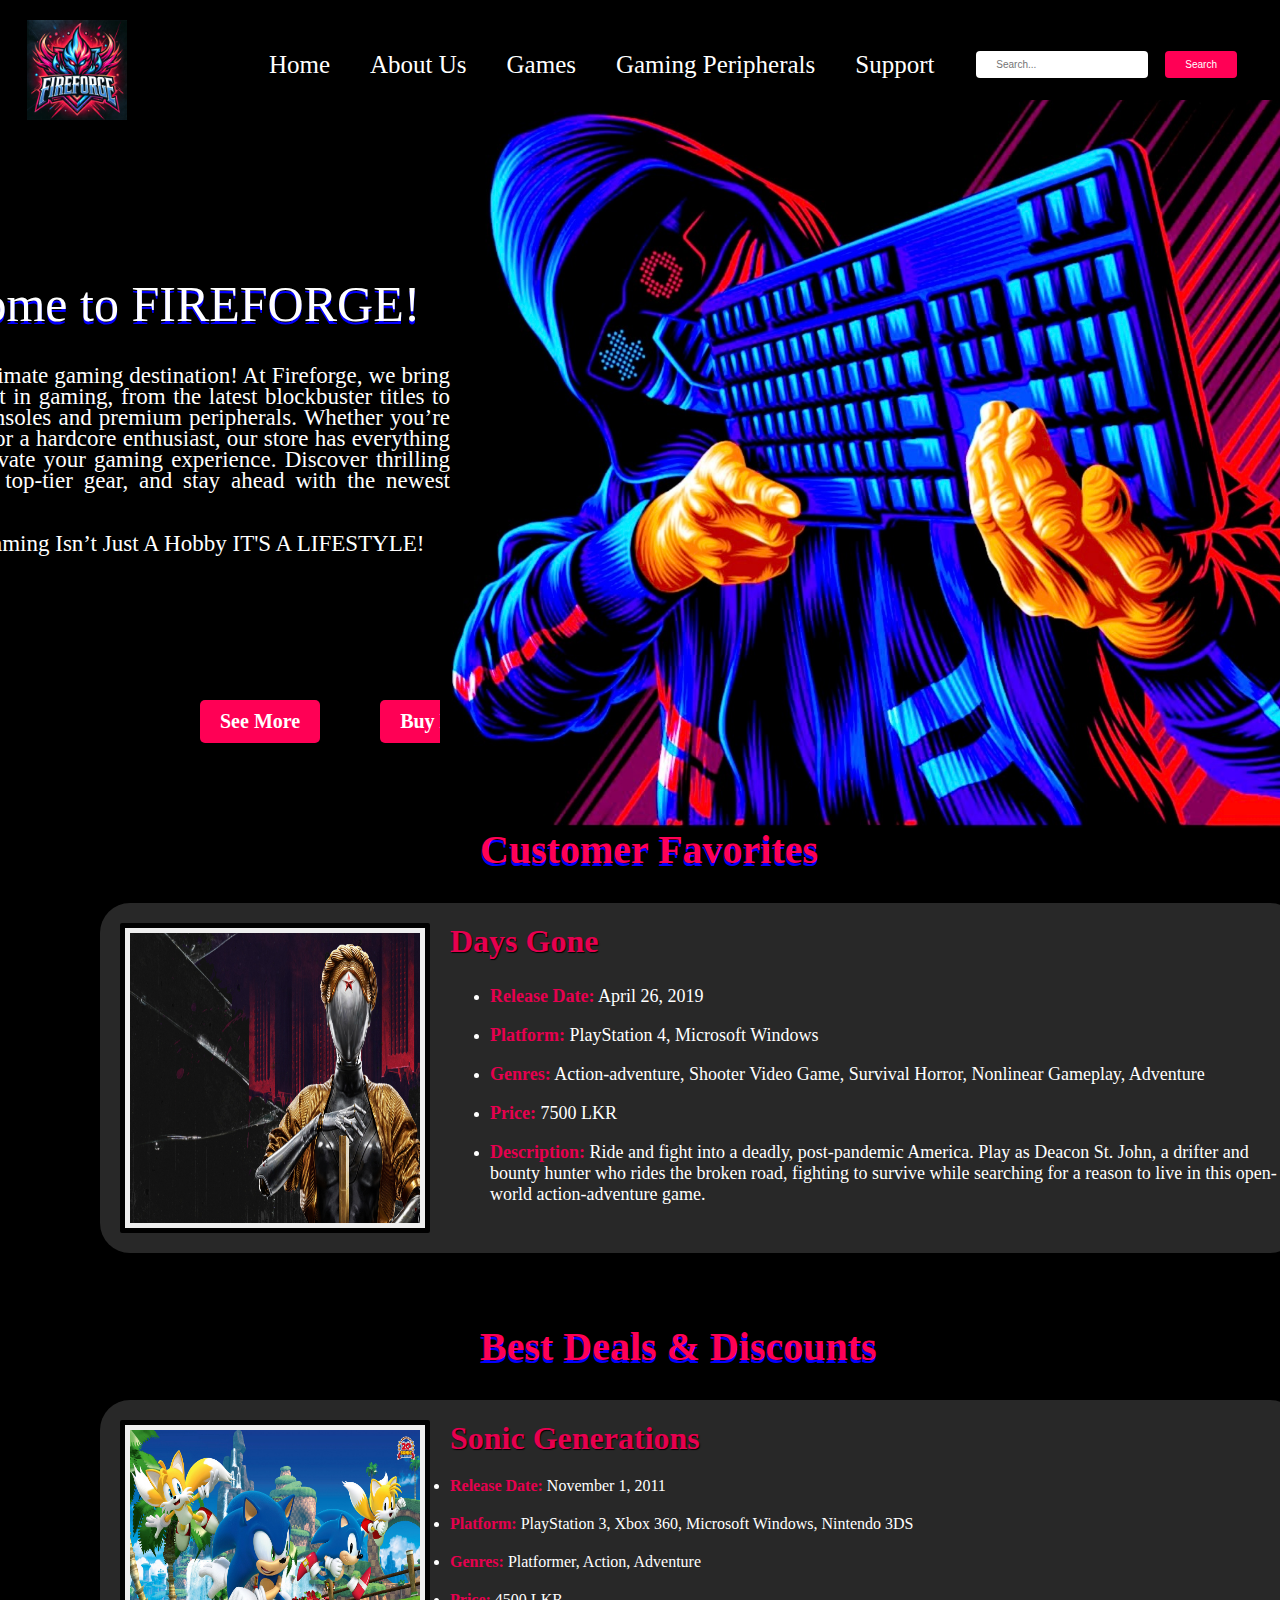
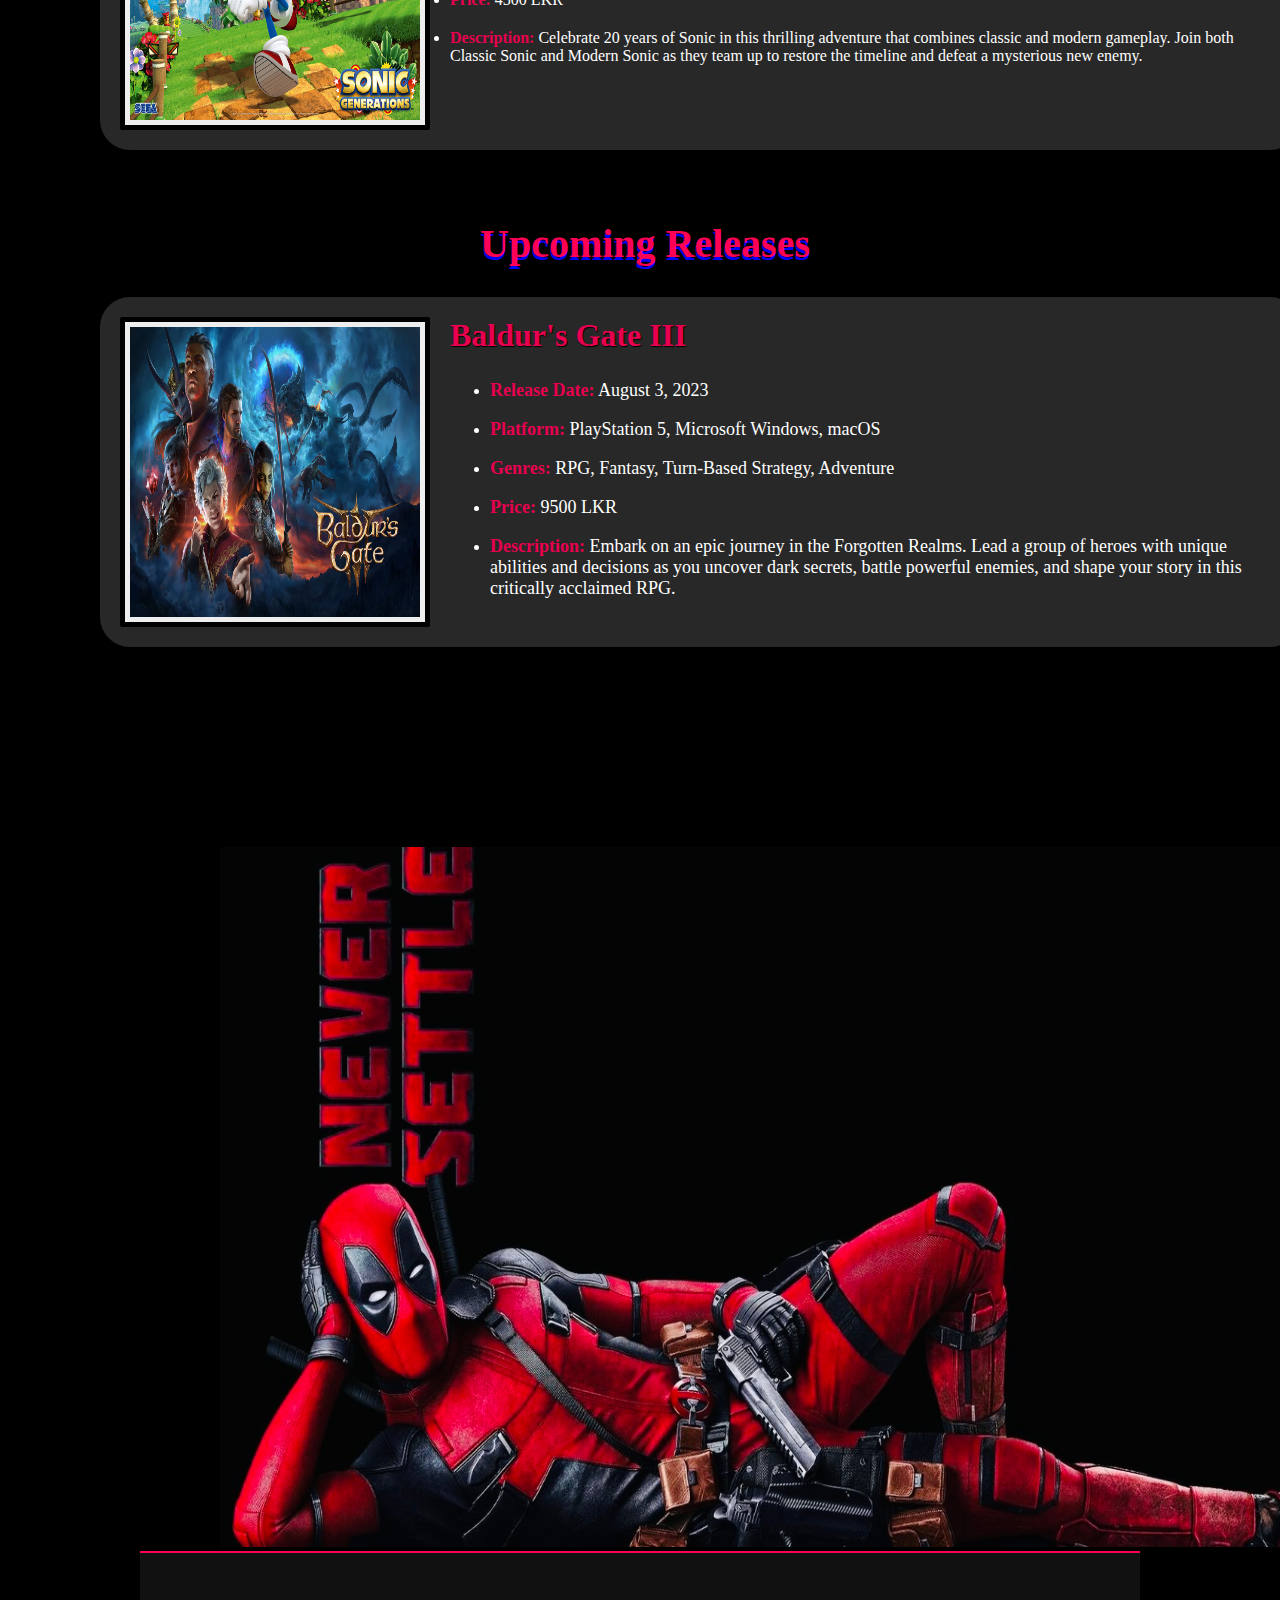
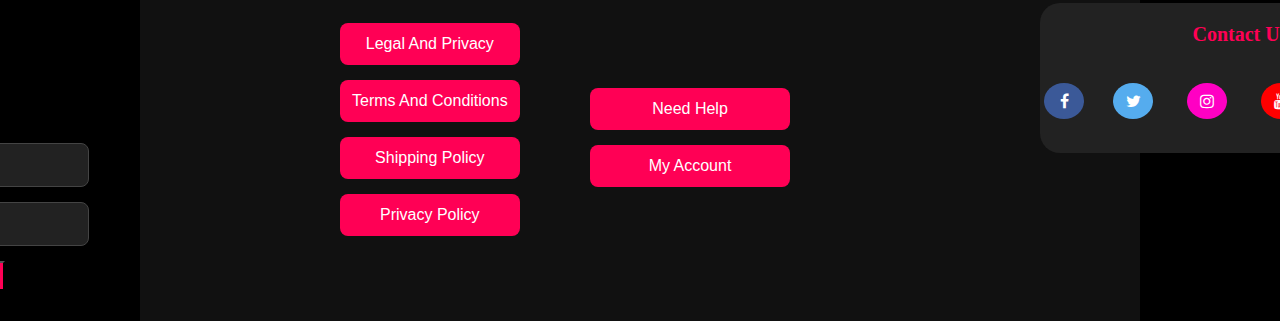
==== index.html @ 4b775001 "pushing initial files" ====
<!DOCTYPE html>
<html lang="en">
<head>
    <meta charset="UTF-8">
    <meta name="viewport" content="width=device-width, initial-scale=1.0">
    <link rel="stylesheet" href="styles.css">
    <link rel="stylesheet" href="styles1.css">
    <link rel="icon" href="log
">
    <link rel="stylesheet" href="https://cdnjs.cloudflare.com/ajax/libs/font-awesome/4.7.0/css/font-awesome.min.css">
    <title>Gaming Page</title>
</head>
<body>
    <nav class="navbar">
        <!-- Hamburger Menu for Mobile -->
        <button class="hamburger" onclick="toggleMenu()" aria-label="Toggle navigation" aria-expanded="false">
            &#9776;
        </button>
    
        <!-- Logo -->
        <div class="mainlogo">
            <img src="logo.png" alt="Your Brand Logo">
        </div>
    
        <!-- Navigation Links -->
        <ul class="nav-links">
            <li><a href="index.html">Home</a></li>
            <li><a href="aboutus.html">About Us</a></li>
            <li>
                <a href="#" aria-haspopup="true" aria-expanded="false">Games</a>
                <ul class="dropdown">
                    <li><a href="trending.html">Trending</a></li>
                    <li><a href="ongoing.html">On Going</a></li>
                    <li><a href="upcoming.html">Upcoming</a></li>
                </ul>
            </li>
            <li><a href="console.html">Gaming Peripherals</a></li>
            <li><a href="support.html">Support</a></li>
        </ul>
    
        <!-- Search Bar -->
        <div class="search-bar">
            <input class="searchtext" placeholder="Search..." aria-label="Search" />
            <button class="searchbutton">Search</button>
        </div>
    </nav>
    
    <!-- Placeholder for styling and JS -->
    <style>
    /* Example for responsive navigation */
    .nav-links, .search-bar {
        display: flex; /* Adjust this as per your layout needs */
    }
    /* Dropdown styling */
    .dropdown {
        display: none;
        position: absolute;
        list-style: none;
    }
    
    .nav-links li:hover .dropdown {
        display: block; /* Shows dropdown on hover */
    }
    </style>
    
    <script>
        // Toggles the navigation menu for mobile
        function toggleMenu() {
            const navLinks = document.querySelector('.nav-links');
            const hamburger = document.querySelector('.hamburger');
            const isExpanded = hamburger.getAttribute('aria-expanded') === 'true';
            
            // Toggle menu visibility
            navLinks.classList.toggle('responsive');
            hamburger.setAttribute('aria-expanded', !isExpanded);
        }
    
        // Perform search functionality (dummy implementation)
        function performSearch() {
            const searchValue = document.querySelector('.search-bar input').value;
            alert(`Searching for: ${searchValue}`);
            // Add logic to handle search
        }
    </script>
    
    

            <div class="button-container">
                <a href="aboutus.html" class="btn-primary">See More</a>
                <a href="trending.html" class="btn-secondary">Buy Now</a>

            </div>
            

    <div class="icons">
        <i class="fa-solid fa-heart"></i>
        <i class="fa-solid fa-cart-shopping"></i>
        <i class="fa-solid fa-user"></i>
    </div>

    <img class="img1" src="try2.jpeg" alt="Gaming image">
    <br>
    <br>

    <div class="main" id="Home">
        <div class="main_content">
            <div class="main_text">
                <p class="web_name">
                    Welcome to FIREFORGE!
                </p>
                <p class="mainphara">
                    Step into the ultimate gaming destination! At Fireforge, we bring together the best in gaming, 
                    from the latest blockbuster titles to cutting-edge consoles and premium peripherals. 
                    Whether you’re a casual player or a hardcore enthusiast, our store has everything you need to elevate your gaming experience.
                    Discover thrilling games, explore top-tier gear, and stay ahead with the newest releases.
                    <BR>
                    </BR> 
                    At Fireforge, Gaming Isn’t Just A Hobby IT'S A LIFESTYLE!
                </p>
            </div>

            <br><br>

            <h2 class="heading3">Customer Favorites</h2>

            <div class="game-container1">
                <div class="game-card1">
                    <div class="image-box">
                        <img src="games 4.jpeg" alt="Days Gone" class="game-image">
                    </div>
                    <div class="details-box">
                        <h2>Days Gone</h2>
                     <ul>
                        <li><p><strong>Release Date:</strong> April 26, 2019</p></li>
                        <br>
                        <li><p><strong>Platform:</strong> PlayStation 4, Microsoft Windows</p></li>
                        <br>
                        <li><p><strong>Genres:</strong> Action-adventure, Shooter Video Game, Survival Horror, Nonlinear Gameplay, Adventure</p></li>
                        <br>
                        <li><p><strong>Price:</strong> 7500 LKR</p></li>
                        <br>
                        <li>
                           <p><strong>Description:</strong> Ride and fight into a deadly, post-pandemic America. Play as Deacon St. John, a drifter and bounty hunter who rides the broken road, fighting to survive while searching for a reason to live in this open-world action-adventure game.</p>
                        </li>
                    </ul>
                    </div>
                </div>
            </div>
            
            
            <h2 class="heading3">Best Deals & Discounts</h2>

            <div class="game-container1">
                <div class="game-card1">
                    <div class="image-box">
                        <img src="games9.jpeg" alt="Days Gone" class="game-image">
                    </div>
                    <div class="details-box">
                        <h2>Sonic Generations</h2>
                        <p><li>
                            <strong>Release Date:</strong> November 1, 2011</p>
                        </li>
                        <p><li>
                            <strong>Platform:</strong> PlayStation 3, Xbox 360, Microsoft Windows, Nintendo 3DS</p>
                        </li>
                        <p>
                            <li>
                                <strong>Genres:</strong> Platformer, Action, Adventure</p>
                            </li>
                        <p><li>
                            <strong>Price:</strong> 4500 LKR</p>
                        </li>
                            <p><li>
                                <strong>Description:</strong> Celebrate 20 years of Sonic in this thrilling adventure that combines classic and modern gameplay. Join both Classic Sonic and Modern Sonic as they team up to restore the timeline and defeat a mysterious new enemy.</p>
                            </li>
                        </div>
                        
                    </ul>
                    </div>
                </div>
            </div>

            <h2 class="heading3">Upcoming Releases</h2>
            
            <div class="game-container1">
                <div class="game-card1">
                    <div class="image-box">
                        <img src="games3.jpeg" alt="Days Gone" class="game-image">
                    </div>
                    <div class="details-box">
                        <h2>Baldur's Gate III</h2>
                            <ul>
                                <li><p><strong>Release Date:</strong> August 3, 2023</p></li>
                                <br>
                                <li><p><strong>Platform:</strong> PlayStation 5, Microsoft Windows, macOS</p></li>
                                <br>
                                <li><p><strong>Genres:</strong> RPG, Fantasy, Turn-Based Strategy, Adventure</p></li>
                                <br>
                                <li><p><strong>Price:</strong> 9500 LKR</p></li>
                                <br>
                                <li><p><strong>Description:</strong> Embark on an epic journey in the Forgotten Realms. Lead a group of heroes with unique abilities and decisions as you uncover dark secrets, battle powerful enemies, and shape your story in this critically acclaimed RPG.</p></li>
                            </ul>
                        </h2>
                
                    </div>
                </div>
            </div>

        </div>   
    </div>
    
    <img class="deadpool" src="Image.jpg" alt="">

    <!--footer--->


    <footer class="footer">
        <div class="footer-section">
            <div class="logo">
                <img src="logo.png" alt="logo">
            </div>
            <div class="details">
                <input type="text" placeholder="Email" aria-label="Enter your phone number">
                <input type="email" placeholder="Password" aria-label="Enter your email address">
                <button class="links3">Login</button>
            </div>
        </div>
        <div class="footer-section">
            <div class="links">
                <button>Legal And Privacy</button>
                <button>Terms And Conditions</button>
                <button>Shipping Policy</button>
                <button>Privacy Policy</button>
            </div>
            <div class="links1">
                <button>Need Help</button>
                <button>My Account</button>
            </div>
        </div>
        <div class="footer-section">
            <div class="contact">Contact Us</div>
            <a href="#" class="fa fa-facebook"></a>
            <a href="#" class="fa fa-twitter"></a>
            <a href="#" class="fa fa-instagram"></a>
            <a href="#" class="fa fa-youtube"></a>
            <a href="#" class="fa fa-snapchat"></a>
        </div>
    </footer>

</body>
---- styles.css ----
body {
    max-width: 1000px;
    margin: 0 auto;
    font-family: 'Times New Roman', Times, serif;
    background-color: #000;
    color: #fff;
}

/* Image Section */
.img1 {
    position: relative;
    left: 300px;
    top: -90px;
    height: 100vh; /* Full viewport height */
    background: url('your-image.jpg') no-repeat center center/cover; /* Ensures the image covers the container */
    display: flex; /* Enables flexbox */
    justify-content: center; /* Centers content horizontally */
    align-items: center; /* Centers content vertically */
    color: white; /* Text color */
    text-align: center; /* Centers text inside the container */
}

/* Media Query for screens smaller than 768px (e.g., tablets) */
@media (max-width: 768px) {
    .img1 {
        left: 0; /* Reset left offset */
        top: 0; /* Reset top offset */
        height: auto; /* Allow height to adjust automatically */
        background-size: contain; /* Adjust background image size for smaller screens */
        background-repeat: no-repeat;
    }
}


/* Main Content Section */
.main .main_content .main_text {
    width: 600px;
    text-align: justify;
    line-height: 21px;
    position: relative;
    top: 200px;
    left: 5%;
}

.main .main_content .main_text .web_name {
    position: relative;
    top: -1000px;
    right: 270px;
    color: #ffffff;
    font-size: 50px;
    font-family: 'Times New Roman', Times, serif;
    text-shadow: 0 3px #0400ff;
}

.main .main_content .main_text .mainphara {
    position: relative;
    top: -1000px;
    right: 300px;
    font-size: 23px;
    font-family: 'Times New Roman', Times, serif;
}



/* Heading Styles */
.heading1,
.heading2,
.heading3 {
    color: #ff0055;
    font-family: 'Times New Roman', Times, serif;
    font-size: 40px;
    text-shadow: 0 3px #0400ff;
}

.heading3 {
    position: relative;
    top: -530px;
    left: 340px;
}












.footer {
    position: relative;
    display: flex;
    justify-content: space-between;
    background-color: #111;
    border-top: 2px solid #ff0055;
    color: #fff;
    width: auto;
    height: auto;
    padding: 0;
}

/* Logo and Details Section */
.footer-section .logo img {
    position: relative;
    left: -350px;
    width: 120px;
    height: 120px;
    background-color: #333;
    display: flex;
}

.footer-section .details {
    position: relative;
    left: -350px;
    top: 30px;
    display: flex;
    flex-direction: column;
    gap: 15px;
}


.footer-section .details input::placeholder {
    color: #fff8f8;
}

/* Links Section */
.footer-section .links {
    position: absolute;
    top: 50px;
    left: 450px;
    display: flex;
    flex-direction: column;
    gap: 20px;
}

.footer-section .links button {
    width: auto;
    padding: 12px;
    position: relative;
    left: -250px;
    top: 20px;
    background-color: #ff0055;
    color: #ffffff;
    font-size: 18px;
    border-radius: 8px;
    text-align: center;
    transition: background-color 0.3s ease;
}

.footer-section .links button:hover {
    background-color: #2e00e6;
}

.footer-section .links1 {
    position: absolute;
    top: 135px;
    left: 450px;
    display: flex;
    flex-direction: column;
    gap: 20px;
    width: 200px;
}



.footer-section .links1 button:hover {
    background-color: #2e00e6;
}

/* Contact Section */
.footer-section .contact {
    position: absolute;
    top: 50px;
    right: -300px;
    background-color: #222;
    padding: 50px;
    border-radius: 20px;
    width: 300px;
    height: 150px;
    color: #ff0055;
    font-weight: bold;
    font-size: 25px;
}
/* Style all font awesome icons */
/* Style all font awesome icons */
.fa {
    padding: 20px;
    font-size: 50px;
    width: 50px;
    text-align: center;
    text-decoration: none;
}
  
/* Add a hover effect if you want */
.fa:hover {
    opacity: 0.7;
}
  
/* Set a specific color for each brand */
  
  /* Facebook */
.fa-facebook {
    position: relative;
    top: 80px;
    left: 250px;
    padding: 20px;
    font-size: 30px;
    width: 20px;
    text-align: center;
    text-decoration: none;
    border-radius: 80%;
    background: #3B5998;
    color: white;  
}
  
/* Twitter */
.fa-twitter {
    position: relative;
    top: 80px;
    left: 255px;
    padding: 20px;
    font-size: 30px;
    width: 20px;
    text-align: center;
    text-decoration: none;
    border-radius: 80%;
    background: #55ACEE;
    color: white;
}
  
.fa-instagram {
    position: relative;
    top: 80px;
    left: 265px;
    padding: 20px;
    font-size: 30px;
    width: 20px;
    text-align: center;
    text-decoration: none;
    border-radius: 80%;
    background: #ff00c3;
    color: white;
}
  
.fa-youtube {
    position: relative;
    top: 80px;
    left: 275px;
    padding: 20px;
    font-size: 30px;
    width: 20px;
    text-align: center;
    text-decoration: none;
    border-radius: 80%;
    background: #ff0000;
    color: white;
}
  
.fa-snapchat {
    position: relative;
    top: 80px;
    left: 285px;
    padding: 20px;
    font-size: 30px;
    width: 20px;
    text-align: center;
    text-decoration: none;
    border-radius: 80%;
    background: #eaff00;
    color: white;
}


/* General Footer Styles */
.footer {
    position: relative;
    display: flex;
    flex-wrap: wrap; /* Ensures elements wrap on smaller screens */
    justify-content: space-between;
    align-items: flex-start;
    background-color: #111;
    border-top: 2px solid #ff0055;
    color: #fff;
    width: 100%;
    padding: 20px;
    box-sizing: border-box;
}

/* Logo and Details Section */
.footer-section .logo img {
    width: 100px;
    height: auto;
    background-color: #333;
    margin-bottom: 20px;
}

.footer-section .details {
    display: flex;
    flex-direction: column;
    gap: 15px;
    text-align: center;
    margin-bottom: 20px;
}

.footer-section .details input {
    width: 100%;
    max-width: 400px;
    padding: 12px;
    border: 1px solid #444;
    background-color: #222;
    color: white;
    border-radius: 8px;
    text-align: center;
    font-size: 16px;
    margin: 0 auto;
}

.footer-section .details input::placeholder {
    color: #fff8f8;
}

/* Links Section */
.footer-section .links,
.footer-section .links1 {
    display: flex;
    flex-direction: column;
    gap: 15px;
    align-items: center;
    margin-bottom: 20px;
}

.footer-section .links button,
.footer-section .links1 button {
    width: 100%;
    max-width: 300px;
    padding: 12px;
    background-color: #ff0055;
    color: #ffffff;
    font-size: 16px;
    border-radius: 8px;
    text-align: center;
    transition: background-color 0.3s ease;
    border: none;
}

.footer-section .links button:hover,
.footer-section .links1 button:hover {
    background-color: #2e00e6;
}

/* Contact Section */
.footer-section .contact {
    background-color: #222;
    padding: 20px;
    border-radius: 20px;
    width: 100%;
    max-width: 400px;
    color: #ff0055;
    font-weight: bold;
    font-size: 18px;
    text-align: center;
    margin: 0 auto 20px;
    box-sizing: border-box;
}

/* Font Awesome Icons */
.fa {
    margin: 10px;
    font-size: 24px;
    text-align: center;
    text-decoration: none;
    border-radius: 50%;
    padding: 10px;
    color: white;
}

.fa:hover {
    opacity: 0.8;
}

.fa-facebook { background: #3B5998; }
.fa-twitter { background: #55ACEE; }
.fa-instagram { background: #ff00c3; }
.fa-youtube { background: #ff0000; }
.fa-snapchat { background: #eaff00; }


/* Small screens (max-width: 768px) */
@media (max-width: 768px) {
    .footer {
        flex-direction: column;
        align-items: center;
        padding: 30px 15px;
        text-align: center;
    }

    /* Logo Styling */
    .footer-section .logo img {
        width: 100px;
        height: auto;
        margin-bottom: 20px;
    }

    /* Details Section */
    .footer-section .details {
        width: 100%;
        display: flex;
        flex-direction: column;
        align-items: center;
        gap: 10px;
        margin-bottom: 20px;
    }

    .footer-section .details input {
        width: 90%;
        max-width: 320px;
        padding: 12px;
        font-size: 16px;
        border: 1px solid #444;
        background-color: #222;
        color: white;
        border-radius: 8px;
        text-align: center;
    }

    /* Links Section */
    .footer-section .links,
    .footer-section .links1 {
        display: flex;
        flex-direction: column;
        width: 100%;
        gap: 15px;
        align-items: center;
        margin-bottom: 20px;
    }

    .footer-section .links button,
    .footer-section .links1 button {
        width: 90%;
        max-width: 300px;
        padding: 12px 20px;
        background-color: #ff0055;
        color: #ffffff;
        font-size: 16px;
        border-radius: 10px;
        text-align: center;
        transition: transform 0.3s ease, background-color 0.3s ease;
        border: none;
        box-shadow: 0 4px 6px rgba(0, 0, 0, 0.2);
    }

    .footer-section .links button:hover,
    .footer-section .links1 button:hover {
        background-color: #2e00e6;
        transform: scale(1.05);
    }

    /* Contact Section */
    .footer-section .contact {
        width: 90%;
        max-width: 350px;
        padding: 20px;
        background-color: #222;
        border-radius: 15px;
        color: #ff0055;
        font-weight: bold;
        font-size: 18px;
        text-align: center;
        margin-bottom: 20px;
    }

    /* Social Media Icons */
    .fa {
        margin: 8px;
        font-size: 22px;
        width: 40px;
        height: 40px;
        line-height: 40px;
        display: inline-block;
        text-align: center;
        text-decoration: none;
        border-radius: 50%;
        transition: transform 0.3s ease, opacity 0.3s ease;
    }

    .fa:hover {
        transform: scale(1.1);
        opacity: 0.8;
    }
}

/* Extra small screens (max-width: 480px) */
@media (max-width: 480px) {
    .footer-section .details input {
        font-size: 14px;
        padding: 10px;
    }

    .footer-section .links button,
    .footer-section .links1 button {
        font-size: 14px;
        padding: 10px 15px;
    }

    .fa {
        font-size: 20px;
        width: 35px;
        height: 35px;
        line-height: 35px;
    }
}

/* Game Container */
/* Removed duplicate .game-container styles */











.game-container {
    position: relative;
    top: -200px;
    width: 200%;
    max-width: 1000px;
    display: flex;
    flex-direction: column;
    gap: 20px;
    border: #e6004f;
    margin: 30px;
    right: 40px;
    margin-bottom: 100px;

}

.game-card {
    display: flex;
    align-items: flex-start;
    background: #282828;
    border-radius: 30px;
    overflow: hidden;
    box-shadow: 0 6px 15px #000000;
    padding: 15px;
    gap: 20px;
    transition: transform 0.3s ease, background-color 0.3s ease;
}

.game-card:hover {
    transform: translateY(-5px);
    background-color: #000000;
    box-shadow: 0 8px 20px #00000099;
}

.image-box {
    flex-shrink: 0;
    overflow: hidden;
    position: relative;
}

.game-image {
    width: 380px;
    height: 408px;
    border-radius: 0px;
    display: block;
    transition: transform 0.3s ease, filter 0.3s ease;
}

.image-box:hover .game-image {
    transform: scale(1.1);
    filter: brightness(1.1);
}

.details-box {
    flex-grow: 1;
    display: flex;
    flex-direction: column;
    gap: 10px;
    transition: opacity 0.3s ease;

}

.details-box h2 {
    margin: 0;
    font-size: 28px;
    color: #e6004f;
    text-shadow: 1px 1px 1px #000000;
}

.details-box p {
    margin: 0;
    font-size: 15px;
    color: #ffffff;
}

.details-box strong {
    color: #e6004f;

}

.description {
    display: none;
    margin-top: 10px;
    font-size: 0.9rem;
    color: #aaaaaa;
    line-height: 1.5;
    animation: fadeIn 0.4s ease-in-out;
    border: #ff0055;
    border-radius: 20px;
}

.game-card:hover .description {
    display: block;
}

@keyframes fadeIn {
    from {
        opacity: 0;
        transform: translateY(10px);
    }
    to {
        opacity: 1;
        transform: translateY(0);
    }
}














.game-container1 {
    position: relative;
    top: -550px;
    width: 200%;
    max-width: 1000px;
    display: flex;
    flex-direction: column;
    gap: 20px;
    border: #e6004f;
    margin: 30px;
    right: 40px;

}

.game-card1 {
    display: flex;
    align-items: flex-start;
    background: #282828;
    border-radius: 30px;
    border: #e6004f;
    overflow: hidden;
    box-shadow: 0 6px 15px #00000080;
    padding: 15px;
    gap: 20px;
    transition: transform 0.3s ease, background-color 0.3s ease;
}

.game-card1:hover {
    transform: translateY(-5px);
    background-color: #000000;
    box-shadow: 0 8px 20px #00000099;
}

.card:hover {
    transform: translateY(-5px);
    background-color: #000000;
    
}

/* For mobile screens (max-width: 480px) */
@media (max-width: 480px) {
    .main .main_content .main_text {
        width: 100%; /* Full width for mobile */
        top: 20px; /* Adjust positioning */
        left: 0;
    }

    .main .main_content .main_text .web_name {
        font-size: 20px; /* Further reduce font size */
        top: -200px;
    }

    .main .main_content .main_text .mainphara {
        font-size: 14px; /* Further reduce paragraph size */
        top: -200px;
        
    }

    .footer {
        padding: 10px;
        flex-direction: column; /* Stack footer sections vertically */
    }

    .footer-section .details input {
        width: 100%; /* Full width */
        margin: 0 auto;
    }

    .footer-section .contact {
        font-size: 14px; /* Reduce font size */
        padding: 10px;
        width: 100%; /* Full width */
        text-align: center;
    }

    .game-container,
    .game-container1 {
        width: 100%; /* Ensure container fits screen */
        margin: 10px 0;
    }

    .game-card,
    .game-card1 {
        padding: 8px;
        gap: 10px; /* Reduce gaps */
    }

    .details-box h2 {
        font-size: 16px; /* Smaller font size for titles */
    }

    .details-box p {
        font-size: 12px; /* Adjust paragraph text size */
    }
}

/* For large screens (min-width: 1200px) */
@media (min-width: 1200px) {
    .footer {
        padding: 40px;
    }

    .footer-section .contact {
        width: 400px;
        font-size: 20px;
    }

    .game-container,
    .game-container1 {
        max-width: 1200px;
        margin: 50px auto;
    }

    .game-card,
    .game-card1 {
        flex-direction: row; /* Ensure horizontal layout for large screens */
        padding: 20px;
    }

    .details-box h2 {
        font-size: 32px; /* Larger titles */
    }

    .details-box p {
        font-size: 18px; /* Larger text */
    }

    .description {
        font-size: 16px; /* Larger descriptions */
    }
}
---- styles1.css ----
body {
    max-width: 1000px;
    margin: 0 auto;
    font-family: 'Times New Roman', Times, serif;
    background-color: #000;
    color: #fff;
}

/* Base Navbar Styles */
.navbar {
  display: flex;
  justify-content: space-between;
  align-items: center;
  background-color: #000000;
  color: white;
  position: fixed;
  top: 0;
  height: 60px;
  left: 0;
  width: 100%;
  z-index: 1000;
  flex-wrap: wrap; /* Allow wrapping for small screens */
}

/* Logo */
.mainlogo {
  display: flex;
  align-items: center;
  margin-left: -13px;
  margin-bottom: -11px;
}

.mainlogo img {
  height: 90px;
}

/* Navigation Links */
.nav-links {
  display: flex;
  list-style: none;
  gap: 20px;
  padding: 0;
  margin: 0;
}

.nav-links li {
  position: relative;
}

.nav-links a,
.nav-links label {
  text-decoration: none;
  color: white;
  padding: 10px;
  font-size: 25px;
  border-radius: 4px;
  transition: background-color 0.3s ease;
}

.nav-links a:hover,
.nav-links label:hover {
  color: #ff0055;
}

/* Dropdown Menu */
.dropdown {
  display: none;
  position: absolute;
  top: 100%;
  left: 0;
  background-color: #1a1a1a;
  padding: 10px 0;
  list-style: none;
  width: 200px;
  box-shadow: 0 4px 6px rgba(0, 0, 0, 0.2);
  z-index: 999;
}

.dropdown li {
  padding: 5px 15px;
}

.dropdown a {
  text-decoration: none;
  color: white;
  font-size: 14px;
}

.dropdown a:hover {
  color: #ff0055;
}

.nav-links li:hover > .dropdown {
  display: block;
}

/* Search Bar */
.search-container {
  position: absolute;
  top: 25px;
  left: 400px;
  display: flex;
  align-items: center;
  gap: 10px;
}
/* Hamburger Menu */
.menu-toggle {
  display: none;
}
.searchtext{
  position: relative;
  left: -100px;
  padding: 8px 20px;
  color: white;
  border: none;
  border-radius: 4px;
  font-size: 10px;
  cursor: pointer;
}
.searchbutton{
  position: relative;
  left: -83px;
  padding: 8px 20px;
  background-color: #ff0055;
  color: white;
  border: none;
  border-radius: 4px;
  font-size: 10px;
  cursor: pointer;
}

.hamburger {
  display: none;
  flex-direction: column;
  justify-content: space-between;
  width: 25px;
  height: 20px;
  cursor: pointer;
  z-index: 1100;
}

.hamburger span {
  background-color: #ffffff;
  height: 3px;
  width: 100%;
  border-radius: 2px;
  transition: transform 0.3s ease, opacity 0.3s ease;
}

@media (max-width: 768px) {
  .hamburger {
    display: flex;
  }

  .nav-links {
    display: none;
    flex-direction: column;
    width: 100%;
    background-color: #1a1a1a;
    position: absolute;
    top: 60px;
    left: 0;
    z-index: 1000;
  }

  .nav-links.active {
    display: flex;
  }

  .nav-links li {
    width: 100%;
    text-align: center;
  }

  .nav-links a,
  .nav-links label {
    width: 100%;
    padding: 15px;
    font-size: 20px;
  }
}


.main .main_content .main_text {
    width: 600px;
    text-align: justify;
    line-height: 21px;
    position: relative;
    top: 290px;
    left: 1%;
}


/* Button Container */
.button-container {
    position: absolute; /* Allows precise positioning */
    top: 700px; /* Distance from the top of the viewport */
    left: 200px; /* Distance from the left of the viewport */
    display: flex; /* Align buttons in a row */
    gap: 60px; /* Spacing between buttons */
}

/* Primary Button */
.btn-primary {
    background-color: #ff0055;
    color: white;
    border: none;
    padding: 10px 20px;
    border-radius: 5px;
    font-size: 20px;
    cursor: pointer;
    font-weight: bold;
    text-decoration: none; /* Removes underline for links */
}

.btn-primary:hover {
    background-color: #e6004f;
    color: #0015fb;
    border: 2px solid #0400ff;
    transform: scale(1.1);
}

/* Secondary Button */
.btn-secondary {
    font-family: 'Times New Roman', Times, serif;
    background-color: #ff0055;
    color: white;
    border: none;
    padding: 10px 20px;
    border-radius: 5px;
    font-size: 20px;
    cursor: pointer;
    font-weight: bold;
    text-decoration: none; /* Removes underline for links */
}

.btn-secondary:hover {
    background-color: #ff0055;
    color: #0400ff;
    border: 2px solid #0400ff;
    transform: scale(1.1);
}


/*Console.css*/

/* Products Section */
.products {
    width: 100%;
    padding: 25px 0;
}

.products h1 {
    text-align: center;
    font-size: 60px;
    text-transform: uppercase;
    background: linear-gradient(to right, #000, #ff0055);
    -webkit-text-fill-color: transparent;
}

.products .box {
    display: grid;
    grid-template-columns: repeat(auto-fit, minmax(200px, 1fr));
    gap: 20px;
    padding: 20px;
}

.products .card {
    text-align: center;
    padding: 10px;
    border-radius: 5px;
    background: #222;
    box-shadow: 0 0 10px #ff0055;
}

.products .card img {
    width: 100px;
    margin: 15px 0;
    transition: transform 0.3s;
}

.products .card:hover img {
    transform: scale(1.1);
}

.products .card h2 {
    font-size: 24px;
    margin: 10px 0;
}

.products .card p {
    color: #fff;
    margin: 10px 0;
}


.btn{
  position: relative;
  top: -10px;
  left: -0px;
  padding: 8px 20px;
  background-color: #ff0055;
  color: white;
  border: none;
  border-radius: 4px;
  font-size: 15px;
  cursor: pointer;

}

.btn:hover{
  background-color: #ff0055;
  color: #0400ff;
  border: 2px solid #0400ff;
  transform: scale(1.1);
}

/* Table Section */
table {
  align-items: center;
  width: 100%; /* Full width */
  border-collapse: collapse; /* Remove space between cells */
  margin-top: 20px;
}

th, td {
  border: 1px solid #ffffff; /* White border for cells */
  padding: 10px; /* Add some padding */
  text-align: center; /* Center-align text */
  color: #fff7f7; /* White text */
}

th {
  background-color: #ff0055; /* Highlight header with red color */
  font-size: 1.2rem; /* Slightly larger font */
}

td {
  background-color: #1a1a1a; /* Dark background for cells */
  font-size: 1rem; /* Normal text size */
}

/* Table Footer (If needed) */
tfoot td {
  font-weight: bold;
  background-color: #333333;
}

/*Aboutus*/

.top-section {
    display: flex;
    gap: 20px;
    padding: 20px 0;
    align-items: flex-start;
    justify-content: space-between;
}

.top-section .description {
    background-color: #1a1a1a;
    padding: 20px;
    border-radius: 10px;
    width: 30%;
    text-align: center;
}

.top-section .description h2 {
    margin-bottom: 10px;
    color: #ff0055;
}

.top-section .description button {
    padding: 10px 15px;
    background-color: #ff0055;
    border: none;
    color: white;
    cursor: pointer;
    border-radius: 5px;
}

.steps {
    display: flex;
    gap: 15px;
    align-items: center;
    justify-content: center;
}

.step {
    background-color: #1a1a1a;
    padding: 15px;
    border-radius: 10px;
    text-align: center;
    width: 100px;
}

.step .icon {
    width: 50px;
    height: 50px;
    background-color: #333333;
    margin: 10 auto 100px auto;
    border-radius: 50%;
}

/* Locations Section */

.locations h2 {
    position: relative;
    top: 20px;
    left: 250px;
    margin-bottom: 20px;
    color: #ff0055;
    font-size: 50px;
}

.locations .addresses {
    width: 400px;
    top: 50px;
    float: left;
    position: relative;
    right: -70px;
    background-color: #1a1a1a;
    padding: 15px;
    border-radius: 10px;
}


/* Clearfix */
.locations::after {
    content: "";
    display: block;
    clear: both;
}

/* Branch Details Section */
.branch-details {
    margin-top: 200px;
}

.branch-details table {
    position: relative;
    right: 100px;
    width: 1200px;
    border-collapse: collapse;
    margin-top: 60px;
    margin-bottom: 70px;
}

.branch-details th,
.branch-details td {
    border: 1px solid #ffffff;
    padding: 10px;
    text-align: center;
    color: white;
}

.branch-details th {
    background-color: #ff0055;
    font-size: 18px;
}

.branch-details td {
    background-color: #1a1a1a;
    font-size: 16px;
}

.branch-details footer {
    margin-top: -50px;
    position: relative;
    top: 10px;
    left: 250px;
    font-size: 20px;
    color: #ccc;
    margin-bottom: 100px;
}

.tablefooter{
    position: relative;
    top: 50px;
    left: 100px;
    font-size: 20px;
    color: #ff0055;
}

/* Customer Reviews Section */

.reviews {
  padding: 20px;
  background-color: #000000;
  font-family: 'Times New Roman', Times, serif;
}

.reviews h2 {
  text-align: center;
  margin-bottom: 90px;
  font-size: 34px;
  text-shadow: 2px 2px 5px #0015fb;
  color: #ff0055;
  font-family: 'Times New Roman', Times, serif;
  letter-spacing: 2px;
  text-transform: uppercase;
}

.review-list {
  display: flex;
  gap: 20px;
  justify-content: center;
}

.review {
  background-color: #000000;
  border: 1px solid #0015fb;
  border-radius: 8px;
  padding: 30px;
  text-align: center;
  width: 450px;
  box-shadow: 0 2px 4px #0000001a;
  margin-bottom: 100px;
}

/* Image Styles */
.review .image {
  width: 80px;
  height: 80px;
  margin: 0 auto 10px;
  overflow: hidden;
  border-radius: 50%;
  border: 2px solid #000000;
}

.review .image img {
  width: 100%;
  height: 100%;
  object-fit: cover;
}

/* Text Styles */
.review p {
  font-family: 'Times New Roman', Times, serif;
  font-size: 16px;
  color: #ffffff;
  margin: 10px 0;
}

/* Stars Styles */
.review .stars {
  color: #f4c150; /* Gold color for stars */
  font-size: 16px;
}


  

.hover1 {
  height: auto; /* Adjusts height dynamically to preserve aspect ratio */
  width: 1700px; /* Full width for hero banner */
  max-height: 500px; /* Maximum height for the image */
  object-fit: cover; /* Ensures the image covers the available space without distortion */
  position: relative; /* Allows precise placement */
  top: 100px; /* Places the image at the top */
  left: 50%; /* Centers the image horizontally */
  transform: translateX(-50%); /* Aligns the center of the image to the center of the page */
  z-index: -1; /* Keeps the image in the background */
}

@media (max-width: 480px) {
  .hover1 {
    width: 100%; /* Full width for mobile screens */
    max-height: 200px; /* Adjusted maximum height */
    top: 200px; /* Adjust top position */
  }
}

  
  /* Hero Section */
  .hero {
    background: url('hero-bg.jpg') no-repeat center center/cover;
    padding: 100px 10px 40px;  /* Adjust padding to change internal space */
    height: 500px;  /* Set a fixed height */
    display: flex;
    flex-direction: column;
    align-items: center;
    position: relative;
}
  
  .hero-content {
    position: relative;
    top: -500px;
    right: 300px;
    max-width: 2300px;
    display: flex;
    justify-content: space-between;
    align-items: center;
    color: #ffffff;
    text-shadow: #000;
  }

  .hero-content01{
    position: relative;
    top: -520px;
    color: #ffffff;
    font-size: 25px;
    font-weight: bold;
    margin-bottom: 10px;
    left: -289px;
  }
  
  .hero-left {
    max-width: 70%;
  }
  
  .hero-left h2 {
    font-size: 36px;
    margin-bottom: 20px;
  }
  
  .hero-left p {
    font-size: 18px;
    margin-bottom: 20px;
  }
  
  .hero-left2 {
    position: relative;
    top: 180px;
    left: -430px;
    font-size: 25px;
    max-width: 50%;
    color: black;
  }
  
  .hero-left2 h2 {
    font-size: 40px;
    margin-bottom: 20px;
    color: #ffffff;
  }
  .hero-left3{
    top: -50px;
    position: relative;
    font-size: 70px;
    margin-bottom: 20px;
    color: #000;
    right:-50px;
  }
  .hero-left4{
    position: relative;
    top: -500px;
    left: -620px;
    font-size: 80px;
    margin-bottom: 20px;
    color: #ffffff;
  }
  .hero-left2 p1 {
    font-size: 20px;
    margin-bottom: 20px;
  }
  .hero-left2 p {
    font-size: 15px;
    margin-bottom: 20px;
  }
  
  .description1{
    position: relative;
    top: 120px;
    left: 20px;
    color: #000;
    text-shadow: #fff;
    font-size: 25px;
    font-weight: bold;
    margin-bottom: 10px;
    left: -220px;
  }
  .sell-btn {
    padding: 10px 20px;
    background-color: #007bff;
    color: #fff;
    border: none;
    border-radius: 4px;
    font-size: 16px;
    cursor: pointer;
  }
  
  .sell-btn:hover {
    background-color: #0056b3;
  }
  
  .hero-steps {
    position: relative;
    left: 500px;
    top: 100px;
    display: flex;
    justify-content: space-between;
    max-width: 50%;
  }
  
  .step {
    text-align: center;
    margin: 0 10px;
  }
  
  .step .icon {
    font-size: 40px;
    background-color: #222;
    padding: 15px;
    border-radius: 50%;
    margin-bottom: 10px;
  }
  
  .step p {
    font-size: 16px;
    font-weight: bold;
  }
  
  .step small {
    font-size: 14px;
    color: #aaa;
  }
  
  /* Assurance Section */
  .assurance {
    position: relative;
    top: -350px;
    padding: 50px 30px;
    background-color: #111;
    text-align: center;
    margin-bottom: -400px;

  }
  
  .assurance h2 {
    position: relative;
    top: -240px;
    font-size: 80px;
    margin-bottom: 1px;
  }
  
  .assure-cards {
    position: relative;
    top: -140px;
    display: flex;
    justify-content: center;
    gap: 40px;
    size: 250px;

  }
  
  .card {
    background-color: #222;
    padding: 20px;
    border-radius: 8px;
    width: 200px;
    text-align: center;
  }
  
  .card .icon {
    font-size: 50px;
    color: #00aaff;
    margin-bottom: 15px;
  }
  
  .card h3 {
    font-size: 18px;
    margin-bottom: 10px;
  }
  
  .card p {
    font-size: 14px;
    color: #ccc;
  }
  .map {
    position: relative;
    left: 150px;
    top: 30px;
    width: 300px; /* Full width of the parent container */
    height: 300px; /* Fixed height */
    margin: 0 auto; /* Center the map horizontally */
    border: 2px solid #ccc; /* Optional: Add a border */
    border-radius: 8px; /* Optional: Add rounded corners */
    overflow: hidden;
  }

  @media (max-width: 768px) {
    .map {
      position: relative;
      width: 100%; /* Full width for smaller screens */
      height: 200px; /* Adjust height for smaller screens */
      left: 0; /* Reset left position */
      top: 400px; /* Adjust top position */
    }
  }

  @media (max-width: 480px) {
    .map {
      height: 150px; /* Adjust height for mobile screens */
      top: -300px; /* Adjust top position */
    }
  }




  /*Trending css*/

  .description-box {
    position: relative;
    height: 300px;
    justify-content: center;
}

.heading1 {
    position: relative;
    top: -500px;
    left: 20px;
    font-size: 64px;
    font-weight: bold;
    text-align:center;
    margin-bottom: 10px;
}
.heading2 {
    position: relative;
    top: 190px;
    left: 200px;
    font-size: 34px;
    font-weight: bold;
    text-align:center;
    margin-bottom: 10px;
}
.container1 {
    width: 100%;
    max-width: 1200px;;
    align-items: center;
    gap: 20px; /* Space between sections */
}

.container {
    display: flex;
    position: relative;
    width: 90%;
    top: 100px;
    gap: 200px; /* Space between the boxes */
    background-color: #000000;
    padding: 20px;
    border: 1px solid #e6004f;
    border-radius: 8px;
    box-shadow: 0 8px 6px #e6004f;
    left: 70px;
}

.image-box {
    width: 300px;
    height: 300px;
    border: 5px solid #000000;
    box-shadow: 0400ff;
    border-radius: 2px;
    overflow: hidden;
    display: flex;
    justify-content: center;
    align-items: center;
    background-color: #eee;
}

.image-box img {
    max-width: 290px;
    max-height: 290px;
}

.ongoingsubpic{
    position: relative;
    top: 600px;
    left: 750px;
}

.wallpaper{
    position: fixed;
    top: 600px; /* Distance from the top of the viewport */
    right: 2px; /* Distance from the right of the viewport */
    padding: 10px;

}





/* General Styles */

.faq-page {
  width: 100%;
  margin-bottom: 300px;
}

.faq-header {
  color: #e3f2fd;
  text-align: center;
  padding: 20px 0;
  position: relative;
  top: 100px;
  border-bottom: 4px solid #ff1744;
  box-shadow: 0 4px 10px rgba(13, 71, 161, 0.5);
}

.faq-header h1 {
  font-size: 3em;
  margin: 0;
  text-transform: uppercase;
  letter-spacing: 2px;
  font-weight: bold;
  color: #ff0055;
}

.faq-content {
  position: relative;
  top: 100px;
  background: url('pic1.jpg') no-repeat center center/cover;
  display: flex;
  justify-content: space-between;
  gap: 20px;
  margin-top: 100px;
  animation: fadeIn 1.2s ease-in-out;
  background-color: #e3f2fd;
  border-radius: 10px;
  padding: 20px;
  box-shadow: 0 10px 20px rgba(13, 71, 161, 0.3);
}

/* FAQ Section */
.faq-section {
  position: relative;
  left: -200px;
  background: #ffffff;
  border-radius: 16px; /* Rounded corners for a softer look */
  padding: 40px; /* Enhanced padding for better content spacing */
  width: 800px;
  box-shadow: 0 20px 50px rgba(255, 0, 85, 0.5); /* Reduced shadow intensity for a more elegant feel */
  transition: transform 0.3s ease, box-shadow 0.3s ease; /* Smooth hover effect */
}

.faq-section:hover {
  transform: translateY(-10px); /* Lift effect on hover */
  box-shadow: 0 30px 70px rgba(255, 0, 85, 0.7); /* Enhanced shadow on hover */
}

.faq-title {
  font-size: 2em; /* Larger title for emphasis */
  color: #ff0055;
  margin-bottom: 1.5em;
  text-align: center; /* Center-aligned for better visual balance */
  text-transform: uppercase; /* Makes the title stand out */
  letter-spacing: 2px; /* Added spacing for a modern touch */
  border-bottom: 2px solid #ff0055; /* Underline effect */
  padding-bottom: 0.5em;
}

.faq-item {
  margin-bottom: 25px;
  padding: 15px;
  border: 1px solid #ff0055; /* Subtle border for structure */
  border-radius: 10px; /* Rounded corners */
  background: linear-gradient(90deg, #ffffff, #fff0f5); /* Soft gradient for style */
}

.faq-link {
  font-weight: bold;
  color: #0015fb;
  text-decoration: none;
  font-size: 1.2em;
  transition: color 0.3s ease, transform 0.3s ease; /* Smooth hover effect */
}

.faq-link:hover {
  text-decoration: underline;
  color: #ff0055; /* Matches the section's primary color */
  transform: scale(1.1); /* Slight zoom effect on hover */
}

.faq-description {
  margin-top: 0.8em;
  font-size: 1.2em; /* Increased size for readability */
  color: #000000;
  line-height: 1.6; /* Improved line spacing */
  font-family: 'Georgia', serif; /* Adds a touch of elegance */
}

/* Keyframe Animation */
@keyframes fadeIn {
  0% {
    opacity: 0;
    transform: translateY(20px);
  }
  100% {
    opacity: 1;
    transform: translateY(0);
  }
}

/* Form Section */
.faq-form-section {
  position: relative;
  right: -200px;
  background-color: #ffffff;
  border-radius: 16px; /* Increased border radius for softer corners */
  padding: 80px;
  width: 800px;
  box-shadow: 0 20px 50px rgba(255, 0, 85, 0.5); /* Softer and subtler shadow */
  transition: transform 0.3s ease, box-shadow 0.3s ease; /* Smooth hover effect */
}

.faq-form-section:hover {
  transform: translateY(-10px); /* Slight lift effect */
  box-shadow: 0 30px 70px rgba(255, 0, 85, 0.7); /* Enhanced shadow on hover */
}

.form-title {
  font-size: 2em; /* Larger title for emphasis */
  color: #ff0055; /* Hot Pink */
  margin-bottom: 1.5em;
  text-align: center; /* Center-aligned for better presentation */
  text-transform: uppercase; /* Adds emphasis */
  letter-spacing: 1.5px; /* Modern touch with spacing */
  border-bottom: 2px solid #ff0055; /* Subtle underline */
  padding-bottom: 0.5em;
}

.faq-form .form-label {
  font-size: 1em; /* Slightly larger for better readability */
  font-weight: bold;
  color: #000000; /* Black */
  margin-bottom: 0.5em;
  display: block;
  letter-spacing: 0.5px; /* Adds a polished touch */
}

.faq-form .form-input,
.faq-form .form-textarea {
  width: 100%;
  padding: 1em; /* Increased padding for a more comfortable input experience */
  border: 2px solid #0015fb; /* Bolder border for definition */
  border-radius: 8px; /* Softer corners for inputs */
  margin-bottom: 1.5em;
  font-size: 1.2em; /* Larger text for better readability */
  box-shadow: inset 0 4px 6px rgba(0, 21, 251, 0.1); /* Subtle inset shadow for depth */
  transition: border-color 0.3s ease, box-shadow 0.3s ease; /* Smooth focus effect */
}

.faq-form .form-input:focus,
.faq-form .form-textarea:focus {
  border-color: #ff0055; /* Hot Pink focus border */
  box-shadow: 0 0 8px rgba(255, 0, 85, 0.5); /* Glow effect on focus */
  outline: none;
}

.faq-form .form-textarea {
  resize: none;
  height: 150px; /* Defined height for text area */
}

.form-submit-button {
  background-color: #ff0055; /* Hot Pink */
  color: #ffffff; /* White */
  border: none;
  padding: 0.75em 2em; /* Increased padding for a button that stands out */
  font-size: 1.2em; /* Larger font size for emphasis */
  border-radius: 8px; /* Softer corners */
  cursor: pointer;
  transition: background-color 0.3s ease, transform 0.3s ease; /* Smooth hover effect */
}

.form-submit-button:hover {
  background-color: #0015fb; /* Blue */
  transform: scale(1.05); /* Slight zoom effect */
}

.form-submit-button:active {
  transform: scale(0.95); /* Click effect */
  background-color: #ff0055; /* Return to original color */
}

.deadpool {
  margin-top: -400px;
  position: relative;
  left: 80px;
  width: 100px;
  height: 400px;
}

.links3 {
  position: relative;
  left: 85px;
  width: 90px;
  height: 30px;
  background-color: #ff0055;
  font-family: 'Times New Roman', Times, serif;
  color: #ffffff;
}

/* Responsive Styles */
@media (max-width: 768px) {
  .faq-content {
    flex-direction: column;
    gap: 20px;
  }

  .faq-section,
  .faq-form-section {
    width: 100%;
    padding: 20px;
    left: 0;
    right: 0;
  }

  .faq-title,
  .form-title {
    font-size: 1.5em;
  }

  .faq-item {
    padding: 10px;
  }

  .faq-link {
    font-size: 1em;
  }

  .faq-description {
    font-size: 1em;
  }

  .faq-form .form-label {
    font-size: 0.9em;
  }

  .faq-form .form-input,
  .faq-form .form-textarea {
    font-size: 1em;
    padding: 0.8em;
  }

  .form-submit-button {
    font-size: 1em;
    padding: 0.5em 1.5em;
  }
}

@media (max-width: 480px) {
  .faq-header h1 {
    font-size: 2em;
  }

  .faq-content {
    margin-top: 50px;
  }

  .faq-section,
  .faq-form-section {
    padding: 10px;
  }

  .faq-title,
  .form-title {
    font-size: 1.2em;
  }

  .faq-item {
    padding: 8px;
  }

  .faq-link {
    font-size: 0.9em;
  }

  .faq-description {
    font-size: 0.9em;
  }

  .faq-form .form-label {
    font-size: 0.8em;
  }

  .faq-form .form-input,
  .faq-form .form-textarea {
    font-size: 0.9em;
    padding: 0.6em;
  }

  .form-submit-button {
    font-size: 0.9em;
    padding: 0.4em 1em;
  }
}


/* For tablets and small screens (max-width: 768px) */
@media (max-width: 768px) {
  body {
      max-width: 100%;
      margin: 0;
      padding: 0;
  }

  .navbar {
      flex-wrap: wrap;
      padding: 10px;
  }

  .mainlogo img {
      height: 60px; /* Smaller logo */
  }

  .nav-links {
      flex-direction: column;
      gap: 10px;
  }

  .search-container {
      top: 60px;
      right: 10px;
  }

  .button-container {
      flex-direction: column;
      gap: 20px;
      top: auto;
      left: 10px;
  }

  .products .box {
      grid-template-columns: repeat(auto-fit, minmax(150px, 1fr)); /* More flexible grid */
  }

  .branch-details table {
      width: 50%; /* Full width */
      font-size: 14px; /* Reduce font size */
  }

  .hero {
      height: auto; /* Adjust hero height */
      padding: 20px;
  }

  .hero-content {
      flex-direction: column;
      gap: 20px;
      top: auto;
      right: auto;
  }

  .locations .addresses {
      position: relative;
      top: -10px;
      width: 100%; /* Full width for mobile */
      height: 200px;
      right: 0;
      float: none;
  }

  .assurance h2 {
      font-size: 50px; /* Smaller text */
  }

  .assure-cards {
      flex-wrap: wrap; /* Stack cards */
      gap: 20px;
  }

  .deadpool {
      width: 100%; /* Full width */
      height: auto;
      left: 0;
  }
}

/* For mobile screens (max-width: 480px) */
@media (max-width: 480px) {
  .nav-links a {
      font-size: 20px; /* Reduce text size */
  }

  .main .main_content .main_text {
      width: 90%;
      top: 10px;
      left: 5%;
      font-size: 14px;
  }

  .button-container {
      top: auto;
      left: auto;
      gap: 10px;
  }

  .products h1 {
      font-size: 30px;
  }

  .products .card h2 {
      font-size: 18px;
  }

  .locations h2 {
      position: relative;
      top: -300px;
      font-size: 30px;
      left: 0;
      text-align: center;
  }

  .locations .addresses {
      position: relative;
      top: -300px;
      width: 100%;
      padding: 10px;
  }

  .faq-header h1 {
      font-size: 2em; /* Adjust heading size */
  }

  .faq-content {
      flex-direction: column;
      gap: 10px;
  }

  .faq-section,
  .faq-form-section {
      width: 100%; /* Full width for sections */
      padding: 20px;
  }

  .reviews .review {
      width: 100%; /* Full width */
      padding: 20px;
  }

  .hero-steps {
      flex-direction: column; /* Stack hero steps */
      gap: 20px;
      align-items: center;
  }
  .assurance {
      top: -500px;
      padding: 100px;
  }

  .assure-cards .card {
      width: 50%; /* Full width */

  }

  .links3 {
      width: 100%;
      text-align: center;
  }
}

/* For large screens (min-width: 1200px) */
@media (min-width: 1200px) {
  .navbar {
      padding: 20px 40px;
  }

  .mainlogo img {
      height: 100px; /* Larger logo */
  }

  .products h1 {
      font-size: 80px; /* Larger font */
  }

  .products .card h2 {
      font-size: 28px;
  }

  .branch-details table {
      font-size: 18px;
  }

  .faq-header h1 {
      font-size: 4em;
  }

  .reviews .review {
      width: 600px; /* Larger reviews */
  }

  .assurance h2 {
      font-size: 50px;
  }

  .deadpool {
      width: 1200px;
      height: 700px;
  }
}


@media (max-width: 480px) {
  .btn:hover {
      background-color: #ff0055;
      color: #0400ff;
      border: 2px solid #0400ff;
      transform: scale(1.05); /* Slightly reduce scale */
  }

  table {
      width: 100%; /* Full width */
      margin-top: 10px; /* Adjust margin */
  }

  th, td {
      font-size: 0.8rem; /* Smaller font size */
      padding: 5px; /* Reduce padding */
  }

  th {
      font-size: 1rem; /* Adjust header font size */
  }

  td {
      font-size: 0.8rem; /* Adjust cell font size */
  }

  tfoot td {
      font-size: 0.8rem; /* Adjust footer font size */
      padding: 5px; /* Reduce padding */
  }
}
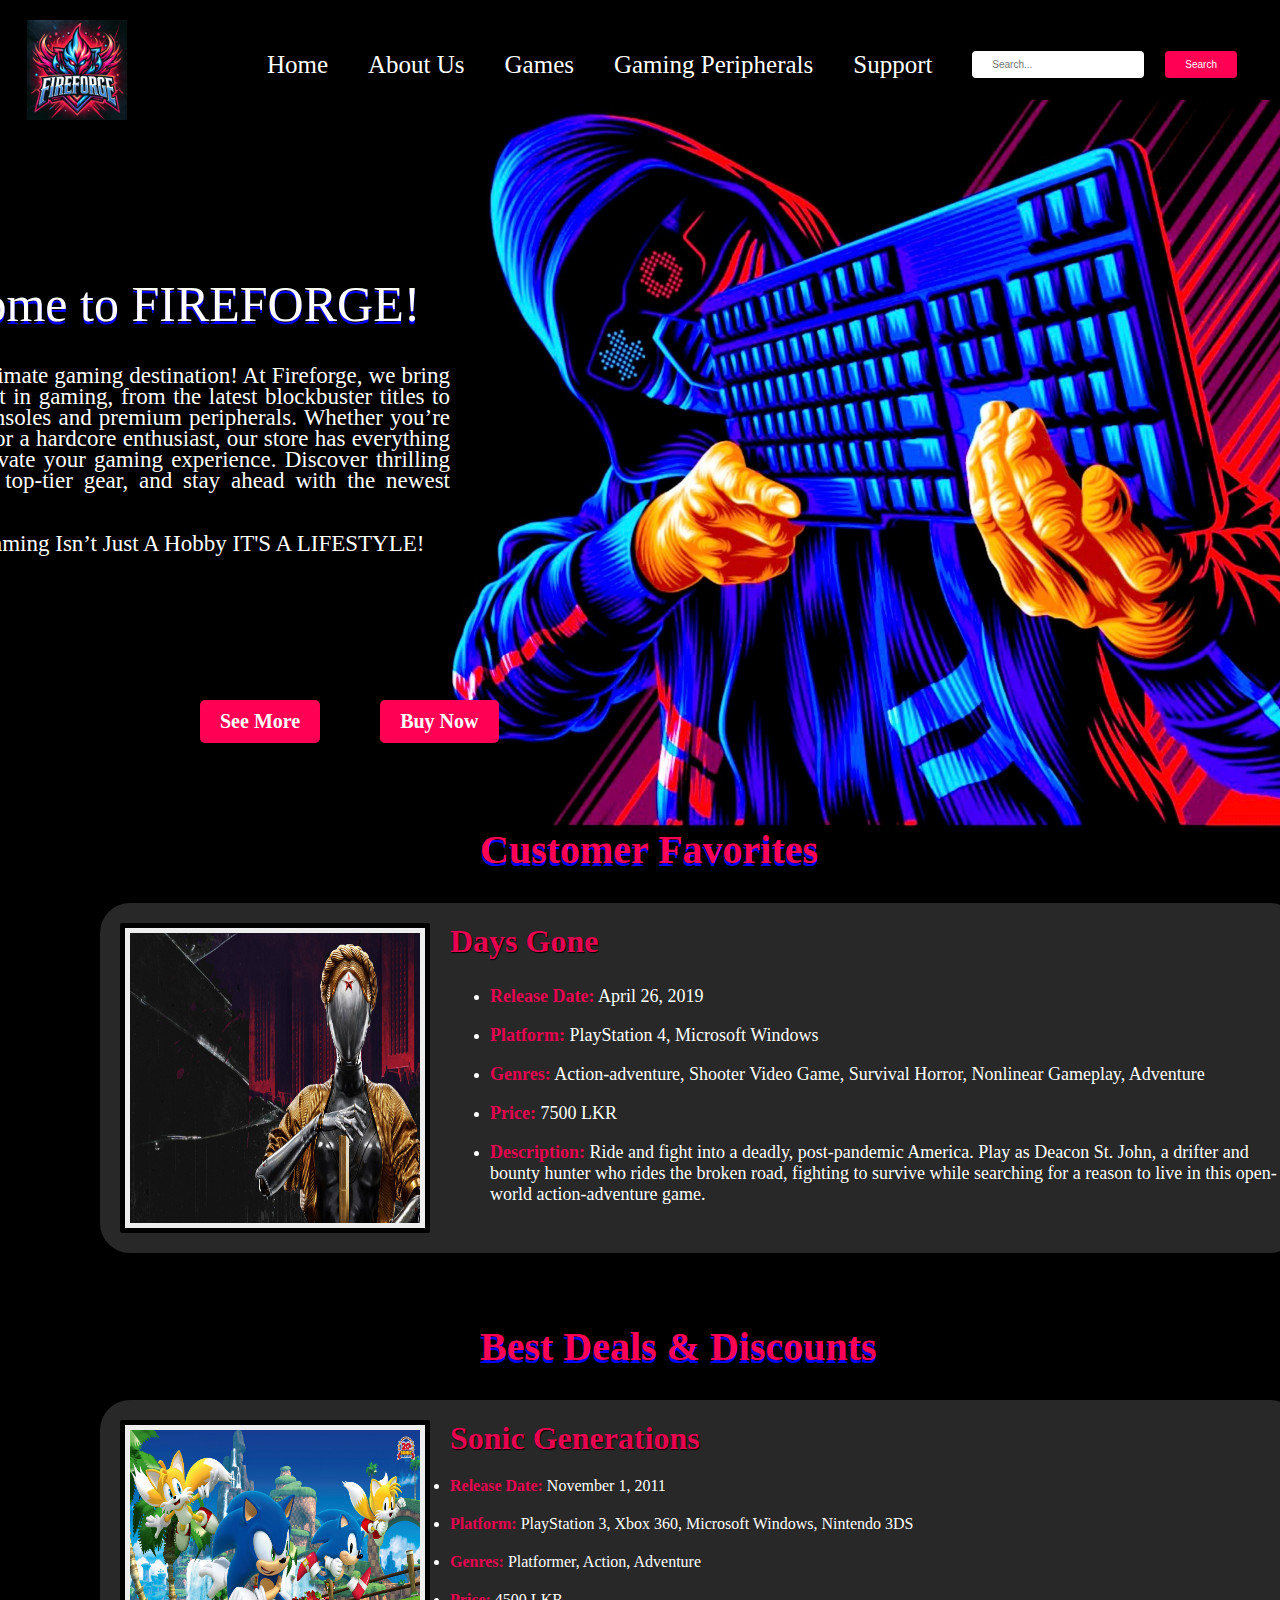
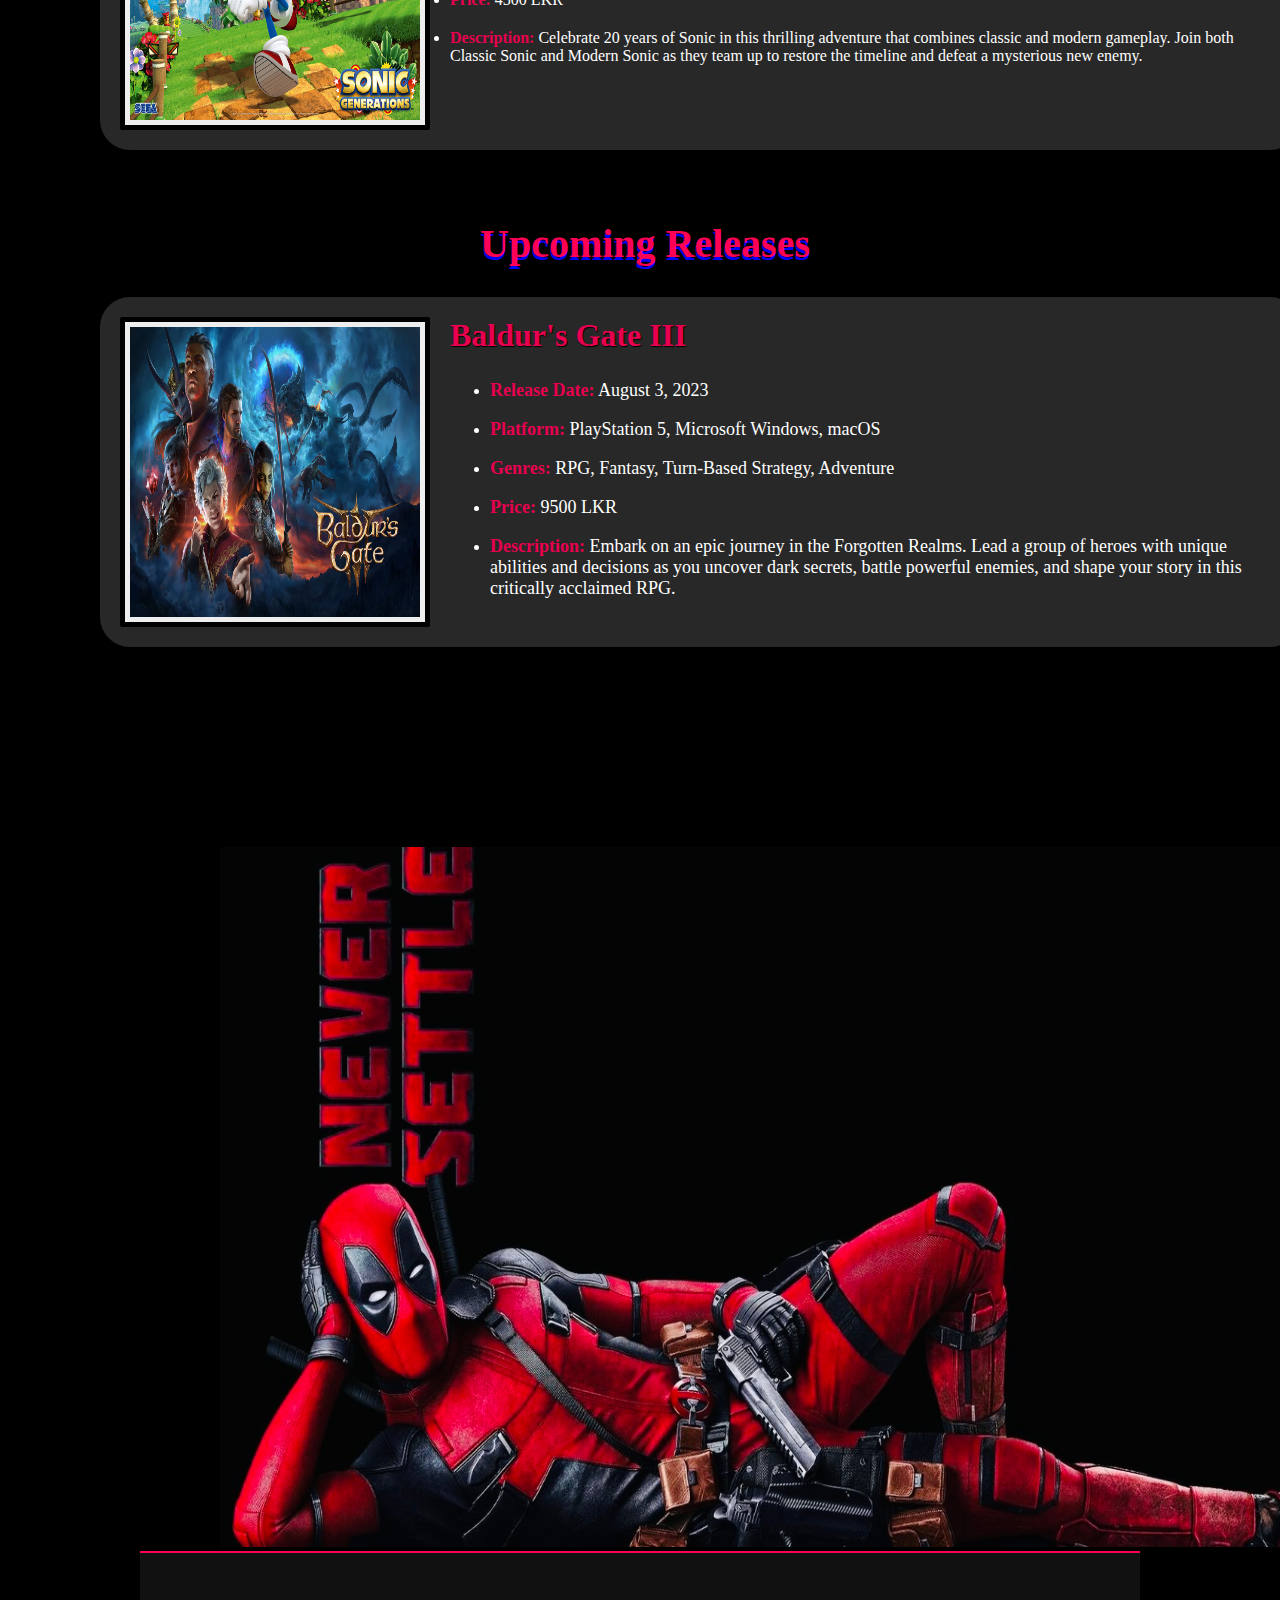
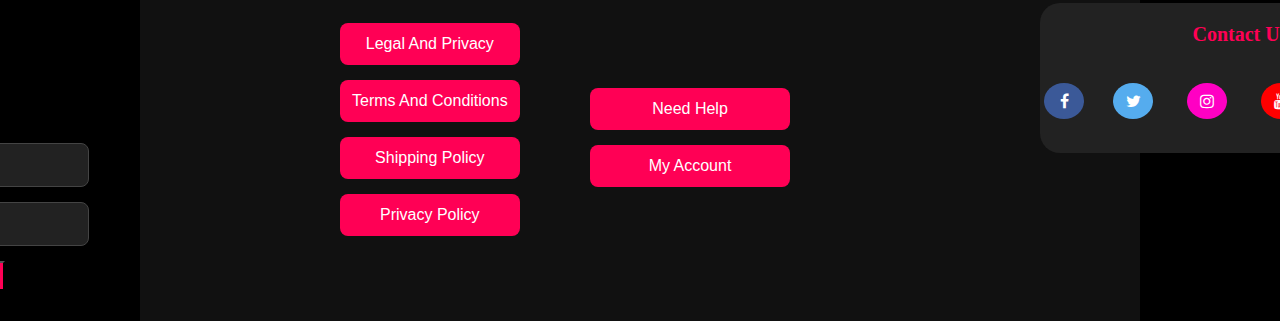
==== commit b3ea7173: "changes" ====
--- a/index.html
+++ b/index.html
@@ -12,14 +12,17 @@
 </head>
 <body>
     <nav class="navbar">
-        <!-- Hamburger Menu for Mobile -->
-        <button class="hamburger" onclick="toggleMenu()" aria-label="Toggle navigation" aria-expanded="false">
-            &#9776;
-        </button>
+        <!-- Hamburger Icon (Checkbox) -->
+        <input type="checkbox" id="menu-toggle" class="menu-toggle">
+        <label for="menu-toggle" class="hamburger">
+            <span></span>
+            <span></span>
+            <span></span>
+        </label>
     
         <!-- Logo -->
         <div class="mainlogo">
-            <img src="logo.png" alt="Your Brand Logo">
+            <img src="logo.png" alt="Logo">
         </div>
     
         <!-- Navigation Links -->
@@ -27,7 +30,7 @@
             <li><a href="index.html">Home</a></li>
             <li><a href="aboutus.html">About Us</a></li>
             <li>
-                <a href="#" aria-haspopup="true" aria-expanded="false">Games</a>
+                <a href="#">Games</a>
                 <ul class="dropdown">
                     <li><a href="trending.html">Trending</a></li>
                     <li><a href="ongoing.html">On Going</a></li>
@@ -44,53 +47,6 @@
             <button class="searchbutton">Search</button>
         </div>
     </nav>
-    
-    <!-- Placeholder for styling and JS -->
-    <style>
-    /* Example for responsive navigation */
-    .nav-links, .search-bar {
-        display: flex; /* Adjust this as per your layout needs */
-    }
-    /* Dropdown styling */
-    .dropdown {
-        display: none;
-        position: absolute;
-        list-style: none;
-    }
-    
-    .nav-links li:hover .dropdown {
-        display: block; /* Shows dropdown on hover */
-    }
-    </style>
-    
-    <script>
-        // Toggles the navigation menu for mobile
-        function toggleMenu() {
-            const navLinks = document.querySelector('.nav-links');
-            const hamburger = document.querySelector('.hamburger');
-            const isExpanded = hamburger.getAttribute('aria-expanded') === 'true';
-            
-            // Toggle menu visibility
-            navLinks.classList.toggle('responsive');
-            hamburger.setAttribute('aria-expanded', !isExpanded);
-        }
-    
-        // Perform search functionality (dummy implementation)
-        function performSearch() {
-            const searchValue = document.querySelector('.search-bar input').value;
-            alert(`Searching for: ${searchValue}`);
-            // Add logic to handle search
-        }
-    </script>
-    
-    
-
-            <div class="button-container">
-                <a href="aboutus.html" class="btn-primary">See More</a>
-                <a href="trending.html" class="btn-secondary">Buy Now</a>
-
-            </div>
-            
 
     <div class="icons">
         <i class="fa-solid fa-heart"></i>
@@ -118,6 +74,11 @@
                     At Fireforge, Gaming Isn’t Just A Hobby IT'S A LIFESTYLE!
                 </p>
             </div>
+            <div class="button-container">
+                <a href="aboutus.html" class="btn-primary">See More</a>
+                <a href="trending.html" class="btn-secondary">Buy Now</a>
+
+            </div>
 
             <br><br>
 
@@ -210,41 +171,40 @@
     </div>
     
     <img class="deadpool" src="Image.jpg" alt="">
-
-    <!--footer--->
-
-
-    <footer class="footer">
-        <div class="footer-section">
-            <div class="logo">
-                <img src="logo.png" alt="logo">
-            </div>
-            <div class="details">
-                <input type="text" placeholder="Email" aria-label="Enter your phone number">
-                <input type="email" placeholder="Password" aria-label="Enter your email address">
-                <button class="links3">Login</button>
-            </div>
-        </div>
-        <div class="footer-section">
-            <div class="links">
-                <button>Legal And Privacy</button>
-                <button>Terms And Conditions</button>
-                <button>Shipping Policy</button>
-                <button>Privacy Policy</button>
-            </div>
-            <div class="links1">
-                <button>Need Help</button>
-                <button>My Account</button>
-            </div>
-        </div>
-        <div class="footer-section">
-            <div class="contact">Contact Us</div>
-            <a href="#" class="fa fa-facebook"></a>
-            <a href="#" class="fa fa-twitter"></a>
-            <a href="#" class="fa fa-instagram"></a>
-            <a href="#" class="fa fa-youtube"></a>
-            <a href="#" class="fa fa-snapchat"></a>
-        </div>
-    </footer>
-
+  <!-- Footer -->
+  <footer class="footer">
+    <div class="footer-section">
+      <div class="logo">
+        <img src="logo.png" alt="logo">
+      </div>
+      <div class="details">
+        <input type="text" placeholder="Email" aria-label="Enter your phone number">
+        <input type="email" placeholder="Password" aria-label="Enter your email address">
+        <button class="links3">Login</button>
+      </div>
+    </div>
+    <div class="footer-section">
+      <div class="links">
+        <button>Legal And Privacy</button>
+        <button>Terms And Conditions</button>
+        <button>Shipping Policy</button>
+        <button>Privacy Policy</button>
+      </div>
+      <div class="links1">
+        <button>Need Help</button>
+        <button>My Account</button>
+      </div>
+    </div>
+    <div class="footer-section">
+      <div class="contact">Contact Us</div>
+      <div class="social-icons">
+        <a href="#" class="fa fa-facebook"></a>
+        <a href="#" class="fa fa-twitter"></a>
+        <a href="#" class="fa fa-instagram"></a>
+        <a href="#" class="fa fa-youtube"></a>
+        <a href="#" class="fa fa-snapchat"></a>
+      </div>
+    </div>
+  </footer>
+</html>
 </body>--- a/styles.css
+++ b/styles.css
@@ -1,63 +1,63 @@
 body {
-    max-width: 1000px;
-    margin: 0 auto;
-    font-family: 'Times New Roman', Times, serif;
-    background-color: #000;
-    color: #fff;
+  max-width: 1000px;
+  margin: 0 auto;
+  font-family: 'Times New Roman', Times, serif;
+  background-color: #000;
+  color: #fff;
 }
 
 /* Image Section */
 .img1 {
-    position: relative;
-    left: 300px;
-    top: -90px;
-    height: 100vh; /* Full viewport height */
-    background: url('your-image.jpg') no-repeat center center/cover; /* Ensures the image covers the container */
-    display: flex; /* Enables flexbox */
-    justify-content: center; /* Centers content horizontally */
-    align-items: center; /* Centers content vertically */
-    color: white; /* Text color */
-    text-align: center; /* Centers text inside the container */
+  position: relative;
+  left: 300px;
+  top: -90px;
+  height: 100vh; /* Full viewport height */
+  background: url('your-image.jpg') no-repeat center center/cover; /* Ensures the image covers the container */
+  display: flex; /* Enables flexbox */
+  justify-content: center; /* Centers content horizontally */
+  align-items: center; /* Centers content vertically */
+  color: white; /* Text color */
+  text-align: center; /* Centers text inside the container */
 }
 
 /* Media Query for screens smaller than 768px (e.g., tablets) */
 @media (max-width: 768px) {
-    .img1 {
-        left: 0; /* Reset left offset */
-        top: 0; /* Reset top offset */
-        height: auto; /* Allow height to adjust automatically */
-        background-size: contain; /* Adjust background image size for smaller screens */
-        background-repeat: no-repeat;
-    }
+  .img1 {
+      left: 0; /* Reset left offset */
+      top: 0; /* Reset top offset */
+      height: auto; /* Allow height to adjust automatically */
+      background-size: contain; /* Adjust background image size for smaller screens */
+      background-repeat: no-repeat;
+  }
 }
 
 
 /* Main Content Section */
 .main .main_content .main_text {
-    width: 600px;
-    text-align: justify;
-    line-height: 21px;
-    position: relative;
-    top: 200px;
-    left: 5%;
+  width: 600px;
+  text-align: justify;
+  line-height: 21px;
+  position: relative;
+  top: 200px;
+  left: 5%;
 }
 
 .main .main_content .main_text .web_name {
-    position: relative;
-    top: -1000px;
-    right: 270px;
-    color: #ffffff;
-    font-size: 50px;
-    font-family: 'Times New Roman', Times, serif;
-    text-shadow: 0 3px #0400ff;
+  position: relative;
+  top: -1000px;
+  right: 270px;
+  color: #ffffff;
+  font-size: 50px;
+  font-family: 'Times New Roman', Times, serif;
+  text-shadow: 0 3px #0400ff;
 }
 
 .main .main_content .main_text .mainphara {
-    position: relative;
-    top: -1000px;
-    right: 300px;
-    font-size: 23px;
-    font-family: 'Times New Roman', Times, serif;
+  position: relative;
+  top: -1000px;
+  right: 300px;
+  font-size: 23px;
+  font-family: 'Times New Roman', Times, serif;
 }
 
 
@@ -66,16 +66,16 @@
 .heading1,
 .heading2,
 .heading3 {
-    color: #ff0055;
-    font-family: 'Times New Roman', Times, serif;
-    font-size: 40px;
-    text-shadow: 0 3px #0400ff;
+  color: #ff0055;
+  font-family: 'Times New Roman', Times, serif;
+  font-size: 40px;
+  text-shadow: 0 3px #0400ff;
 }
 
 .heading3 {
-    position: relative;
-    top: -530px;
-    left: 340px;
+  position: relative;
+  top: -530px;
+  left: 340px;
 }
 
 
@@ -90,294 +90,294 @@
 
 
 .footer {
-    position: relative;
-    display: flex;
-    justify-content: space-between;
-    background-color: #111;
-    border-top: 2px solid #ff0055;
-    color: #fff;
-    width: auto;
-    height: auto;
-    padding: 0;
+  position: relative;
+  display: flex;
+  justify-content: space-between;
+  background-color: #111;
+  border-top: 2px solid #ff0055;
+  color: #fff;
+  width: auto;
+  height: auto;
+  padding: 0;
 }
 
 /* Logo and Details Section */
 .footer-section .logo img {
-    position: relative;
-    left: -350px;
-    width: 120px;
-    height: 120px;
-    background-color: #333;
-    display: flex;
+  position: relative;
+  left: -350px;
+  width: 120px;
+  height: 120px;
+  background-color: #333;
+  display: flex;
 }
 
 .footer-section .details {
-    position: relative;
-    left: -350px;
-    top: 30px;
-    display: flex;
-    flex-direction: column;
-    gap: 15px;
+  position: relative;
+  left: -350px;
+  top: 30px;
+  display: flex;
+  flex-direction: column;
+  gap: 15px;
 }
 
 
 .footer-section .details input::placeholder {
-    color: #fff8f8;
+  color: #fff8f8;
 }
 
 /* Links Section */
 .footer-section .links {
-    position: absolute;
-    top: 50px;
-    left: 450px;
-    display: flex;
-    flex-direction: column;
-    gap: 20px;
+  position: absolute;
+  top: 50px;
+  left: 450px;
+  display: flex;
+  flex-direction: column;
+  gap: 20px;
 }
 
 .footer-section .links button {
-    width: auto;
-    padding: 12px;
-    position: relative;
-    left: -250px;
-    top: 20px;
-    background-color: #ff0055;
-    color: #ffffff;
-    font-size: 18px;
-    border-radius: 8px;
-    text-align: center;
-    transition: background-color 0.3s ease;
+  width: auto;
+  padding: 12px;
+  position: relative;
+  left: -250px;
+  top: 20px;
+  background-color: #ff0055;
+  color: #ffffff;
+  font-size: 18px;
+  border-radius: 8px;
+  text-align: center;
+  transition: background-color 0.3s ease;
 }
 
 .footer-section .links button:hover {
-    background-color: #2e00e6;
+  background-color: #2e00e6;
 }
 
 .footer-section .links1 {
-    position: absolute;
-    top: 135px;
-    left: 450px;
-    display: flex;
-    flex-direction: column;
-    gap: 20px;
-    width: 200px;
+  position: absolute;
+  top: 135px;
+  left: 450px;
+  display: flex;
+  flex-direction: column;
+  gap: 20px;
+  width: 200px;
 }
 
 
 
 .footer-section .links1 button:hover {
-    background-color: #2e00e6;
+  background-color: #2e00e6;
 }
 
 /* Contact Section */
 .footer-section .contact {
-    position: absolute;
-    top: 50px;
-    right: -300px;
-    background-color: #222;
-    padding: 50px;
-    border-radius: 20px;
-    width: 300px;
-    height: 150px;
-    color: #ff0055;
-    font-weight: bold;
-    font-size: 25px;
+  position: absolute;
+  top: 50px;
+  right: -300px;
+  background-color: #222;
+  padding: 50px;
+  border-radius: 20px;
+  width: 300px;
+  height: 150px;
+  color: #ff0055;
+  font-weight: bold;
+  font-size: 25px;
 }
 /* Style all font awesome icons */
 /* Style all font awesome icons */
 .fa {
-    padding: 20px;
-    font-size: 50px;
-    width: 50px;
-    text-align: center;
-    text-decoration: none;
-}
-  
+  padding: 20px;
+  font-size: 50px;
+  width: 50px;
+  text-align: center;
+  text-decoration: none;
+}
+
 /* Add a hover effect if you want */
 .fa:hover {
-    opacity: 0.7;
-}
-  
+  opacity: 0.7;
+}
+
 /* Set a specific color for each brand */
-  
-  /* Facebook */
+
+/* Facebook */
 .fa-facebook {
-    position: relative;
-    top: 80px;
-    left: 250px;
-    padding: 20px;
-    font-size: 30px;
-    width: 20px;
-    text-align: center;
-    text-decoration: none;
-    border-radius: 80%;
-    background: #3B5998;
-    color: white;  
-}
-  
+  position: relative;
+  top: 80px;
+  left: 250px;
+  padding: 20px;
+  font-size: 30px;
+  width: 20px;
+  text-align: center;
+  text-decoration: none;
+  border-radius: 80%;
+  background: #3B5998;
+  color: white;  
+}
+
 /* Twitter */
 .fa-twitter {
-    position: relative;
-    top: 80px;
-    left: 255px;
-    padding: 20px;
-    font-size: 30px;
-    width: 20px;
-    text-align: center;
-    text-decoration: none;
-    border-radius: 80%;
-    background: #55ACEE;
-    color: white;
-}
-  
+  position: relative;
+  top: 80px;
+  left: 255px;
+  padding: 20px;
+  font-size: 30px;
+  width: 20px;
+  text-align: center;
+  text-decoration: none;
+  border-radius: 80%;
+  background: #55ACEE;
+  color: white;
+}
+
 .fa-instagram {
-    position: relative;
-    top: 80px;
-    left: 265px;
-    padding: 20px;
-    font-size: 30px;
-    width: 20px;
-    text-align: center;
-    text-decoration: none;
-    border-radius: 80%;
-    background: #ff00c3;
-    color: white;
-}
-  
+  position: relative;
+  top: 80px;
+  left: 265px;
+  padding: 20px;
+  font-size: 30px;
+  width: 20px;
+  text-align: center;
+  text-decoration: none;
+  border-radius: 80%;
+  background: #ff00c3;
+  color: white;
+}
+
 .fa-youtube {
-    position: relative;
-    top: 80px;
-    left: 275px;
-    padding: 20px;
-    font-size: 30px;
-    width: 20px;
-    text-align: center;
-    text-decoration: none;
-    border-radius: 80%;
-    background: #ff0000;
-    color: white;
-}
-  
+  position: relative;
+  top: 80px;
+  left: 275px;
+  padding: 20px;
+  font-size: 30px;
+  width: 20px;
+  text-align: center;
+  text-decoration: none;
+  border-radius: 80%;
+  background: #ff0000;
+  color: white;
+}
+
 .fa-snapchat {
-    position: relative;
-    top: 80px;
-    left: 285px;
-    padding: 20px;
-    font-size: 30px;
-    width: 20px;
-    text-align: center;
-    text-decoration: none;
-    border-radius: 80%;
-    background: #eaff00;
-    color: white;
+  position: relative;
+  top: 80px;
+  left: 285px;
+  padding: 20px;
+  font-size: 30px;
+  width: 20px;
+  text-align: center;
+  text-decoration: none;
+  border-radius: 80%;
+  background: #eaff00;
+  color: white;
 }
 
 
 /* General Footer Styles */
 .footer {
-    position: relative;
-    display: flex;
-    flex-wrap: wrap; /* Ensures elements wrap on smaller screens */
-    justify-content: space-between;
-    align-items: flex-start;
-    background-color: #111;
-    border-top: 2px solid #ff0055;
-    color: #fff;
-    width: 100%;
-    padding: 20px;
-    box-sizing: border-box;
+  position: relative;
+  display: flex;
+  flex-wrap: wrap; /* Ensures elements wrap on smaller screens */
+  justify-content: space-between;
+  align-items: flex-start;
+  background-color: #111;
+  border-top: 2px solid #ff0055;
+  color: #fff;
+  width: 100%;
+  padding: 20px;
+  box-sizing: border-box;
 }
 
 /* Logo and Details Section */
 .footer-section .logo img {
-    width: 100px;
-    height: auto;
-    background-color: #333;
-    margin-bottom: 20px;
+  width: 100px;
+  height: auto;
+  background-color: #333;
+  margin-bottom: 20px;
 }
 
 .footer-section .details {
-    display: flex;
-    flex-direction: column;
-    gap: 15px;
-    text-align: center;
-    margin-bottom: 20px;
+  display: flex;
+  flex-direction: column;
+  gap: 15px;
+  text-align: center;
+  margin-bottom: 20px;
 }
 
 .footer-section .details input {
-    width: 100%;
-    max-width: 400px;
-    padding: 12px;
-    border: 1px solid #444;
-    background-color: #222;
-    color: white;
-    border-radius: 8px;
-    text-align: center;
-    font-size: 16px;
-    margin: 0 auto;
+  width: 100%;
+  max-width: 400px;
+  padding: 12px;
+  border: 1px solid #444;
+  background-color: #222;
+  color: white;
+  border-radius: 8px;
+  text-align: center;
+  font-size: 16px;
+  margin: 0 auto;
 }
 
 .footer-section .details input::placeholder {
-    color: #fff8f8;
+  color: #fff8f8;
 }
 
 /* Links Section */
 .footer-section .links,
 .footer-section .links1 {
-    display: flex;
-    flex-direction: column;
-    gap: 15px;
-    align-items: center;
-    margin-bottom: 20px;
+  display: flex;
+  flex-direction: column;
+  gap: 15px;
+  align-items: center;
+  margin-bottom: 20px;
 }
 
 .footer-section .links button,
 .footer-section .links1 button {
-    width: 100%;
-    max-width: 300px;
-    padding: 12px;
-    background-color: #ff0055;
-    color: #ffffff;
-    font-size: 16px;
-    border-radius: 8px;
-    text-align: center;
-    transition: background-color 0.3s ease;
-    border: none;
+  width: 100%;
+  max-width: 300px;
+  padding: 12px;
+  background-color: #ff0055;
+  color: #ffffff;
+  font-size: 16px;
+  border-radius: 8px;
+  text-align: center;
+  transition: background-color 0.3s ease;
+  border: none;
 }
 
 .footer-section .links button:hover,
 .footer-section .links1 button:hover {
-    background-color: #2e00e6;
+  background-color: #2e00e6;
 }
 
 /* Contact Section */
 .footer-section .contact {
-    background-color: #222;
-    padding: 20px;
-    border-radius: 20px;
-    width: 100%;
-    max-width: 400px;
-    color: #ff0055;
-    font-weight: bold;
-    font-size: 18px;
-    text-align: center;
-    margin: 0 auto 20px;
-    box-sizing: border-box;
+  background-color: #222;
+  padding: 20px;
+  border-radius: 20px;
+  width: 100%;
+  max-width: 400px;
+  color: #ff0055;
+  font-weight: bold;
+  font-size: 18px;
+  text-align: center;
+  margin: 0 auto 20px;
+  box-sizing: border-box;
 }
 
 /* Font Awesome Icons */
 .fa {
-    margin: 10px;
-    font-size: 24px;
-    text-align: center;
-    text-decoration: none;
-    border-radius: 50%;
-    padding: 10px;
-    color: white;
+  margin: 10px;
+  font-size: 24px;
+  text-align: center;
+  text-decoration: none;
+  border-radius: 50%;
+  padding: 10px;
+  color: white;
 }
 
 .fa:hover {
-    opacity: 0.8;
+  opacity: 0.8;
 }
 
 .fa-facebook { background: #3B5998; }
@@ -389,127 +389,127 @@
 
 /* Small screens (max-width: 768px) */
 @media (max-width: 768px) {
-    .footer {
-        flex-direction: column;
-        align-items: center;
-        padding: 30px 15px;
-        text-align: center;
-    }
-
-    /* Logo Styling */
-    .footer-section .logo img {
-        width: 100px;
-        height: auto;
-        margin-bottom: 20px;
-    }
-
-    /* Details Section */
-    .footer-section .details {
-        width: 100%;
-        display: flex;
-        flex-direction: column;
-        align-items: center;
-        gap: 10px;
-        margin-bottom: 20px;
-    }
-
-    .footer-section .details input {
-        width: 90%;
-        max-width: 320px;
-        padding: 12px;
-        font-size: 16px;
-        border: 1px solid #444;
-        background-color: #222;
-        color: white;
-        border-radius: 8px;
-        text-align: center;
-    }
-
-    /* Links Section */
-    .footer-section .links,
-    .footer-section .links1 {
-        display: flex;
-        flex-direction: column;
-        width: 100%;
-        gap: 15px;
-        align-items: center;
-        margin-bottom: 20px;
-    }
-
-    .footer-section .links button,
-    .footer-section .links1 button {
-        width: 90%;
-        max-width: 300px;
-        padding: 12px 20px;
-        background-color: #ff0055;
-        color: #ffffff;
-        font-size: 16px;
-        border-radius: 10px;
-        text-align: center;
-        transition: transform 0.3s ease, background-color 0.3s ease;
-        border: none;
-        box-shadow: 0 4px 6px rgba(0, 0, 0, 0.2);
-    }
-
-    .footer-section .links button:hover,
-    .footer-section .links1 button:hover {
-        background-color: #2e00e6;
-        transform: scale(1.05);
-    }
-
-    /* Contact Section */
-    .footer-section .contact {
-        width: 90%;
-        max-width: 350px;
-        padding: 20px;
-        background-color: #222;
-        border-radius: 15px;
-        color: #ff0055;
-        font-weight: bold;
-        font-size: 18px;
-        text-align: center;
-        margin-bottom: 20px;
-    }
-
-    /* Social Media Icons */
-    .fa {
-        margin: 8px;
-        font-size: 22px;
-        width: 40px;
-        height: 40px;
-        line-height: 40px;
-        display: inline-block;
-        text-align: center;
-        text-decoration: none;
-        border-radius: 50%;
-        transition: transform 0.3s ease, opacity 0.3s ease;
-    }
-
-    .fa:hover {
-        transform: scale(1.1);
-        opacity: 0.8;
-    }
+  .footer {
+      flex-direction: column;
+      align-items: center;
+      padding: 30px 15px;
+      text-align: center;
+  }
+
+  /* Logo Styling */
+  .footer-section .logo img {
+      width: 100px;
+      height: auto;
+      margin-bottom: 20px;
+  }
+
+  /* Details Section */
+  .footer-section .details {
+      width: 100%;
+      display: flex;
+      flex-direction: column;
+      align-items: center;
+      gap: 10px;
+      margin-bottom: 20px;
+  }
+
+  .footer-section .details input {
+      width: 90%;
+      max-width: 320px;
+      padding: 12px;
+      font-size: 16px;
+      border: 1px solid #444;
+      background-color: #222;
+      color: white;
+      border-radius: 8px;
+      text-align: center;
+  }
+
+  /* Links Section */
+  .footer-section .links,
+  .footer-section .links1 {
+      display: flex;
+      flex-direction: column;
+      width: 100%;
+      gap: 15px;
+      align-items: center;
+      margin-bottom: 20px;
+  }
+
+  .footer-section .links button,
+  .footer-section .links1 button {
+      width: 90%;
+      max-width: 300px;
+      padding: 12px 20px;
+      background-color: #ff0055;
+      color: #ffffff;
+      font-size: 16px;
+      border-radius: 10px;
+      text-align: center;
+      transition: transform 0.3s ease, background-color 0.3s ease;
+      border: none;
+      box-shadow: 0 4px 6px rgba(0, 0, 0, 0.2);
+  }
+
+  .footer-section .links button:hover,
+  .footer-section .links1 button:hover {
+      background-color: #2e00e6;
+      transform: scale(1.05);
+  }
+
+  /* Contact Section */
+  .footer-section .contact {
+      width: 90%;
+      max-width: 350px;
+      padding: 20px;
+      background-color: #222;
+      border-radius: 15px;
+      color: #ff0055;
+      font-weight: bold;
+      font-size: 18px;
+      text-align: center;
+      margin-bottom: 20px;
+  }
+
+  /* Social Media Icons */
+  .fa {
+      margin: 8px;
+      font-size: 22px;
+      width: 40px;
+      height: 40px;
+      line-height: 40px;
+      display: inline-block;
+      text-align: center;
+      text-decoration: none;
+      border-radius: 50%;
+      transition: transform 0.3s ease, opacity 0.3s ease;
+  }
+
+  .fa:hover {
+      transform: scale(1.1);
+      opacity: 0.8;
+  }
 }
 
 /* Extra small screens (max-width: 480px) */
 @media (max-width: 480px) {
-    .footer-section .details input {
-        font-size: 14px;
-        padding: 10px;
-    }
-
-    .footer-section .links button,
-    .footer-section .links1 button {
-        font-size: 14px;
-        padding: 10px 15px;
-    }
-
-    .fa {
-        font-size: 20px;
-        width: 35px;
-        height: 35px;
-        line-height: 35px;
-    }
+  .footer-section .details input {
+      font-size: 14px;
+      padding: 10px;
+  }
+
+  .footer-section .links button,
+  .footer-section .links1 button {
+      font-size: 14px;
+      padding: 10px 15px;
+  }
+
+  .fa {
+      font-size: 20px;
+      width: 35px;
+      height: 35px;
+      line-height: 35px;
+  }
 }
 
 /* Game Container */
@@ -526,108 +526,108 @@
 
 
 .game-container {
-    position: relative;
-    top: -200px;
-    width: 200%;
-    max-width: 1000px;
-    display: flex;
-    flex-direction: column;
-    gap: 20px;
-    border: #e6004f;
-    margin: 30px;
-    right: 40px;
-    margin-bottom: 100px;
+  position: relative;
+  top: -200px;
+  width: 200%;
+  max-width: 1000px;
+  display: flex;
+  flex-direction: column;
+  gap: 20px;
+  border: #e6004f;
+  margin: 30px;
+  right: 40px;
+  margin-bottom: 100px;
 
 }
 
 .game-card {
-    display: flex;
-    align-items: flex-start;
-    background: #282828;
-    border-radius: 30px;
-    overflow: hidden;
-    box-shadow: 0 6px 15px #000000;
-    padding: 15px;
-    gap: 20px;
-    transition: transform 0.3s ease, background-color 0.3s ease;
+  display: flex;
+  align-items: flex-start;
+  background: #282828;
+  border-radius: 30px;
+  overflow: hidden;
+  box-shadow: 0 6px 15px #000000;
+  padding: 15px;
+  gap: 20px;
+  transition: transform 0.3s ease, background-color 0.3s ease;
 }
 
 .game-card:hover {
-    transform: translateY(-5px);
-    background-color: #000000;
-    box-shadow: 0 8px 20px #00000099;
+  transform: translateY(-5px);
+  background-color: #000000;
+  box-shadow: 0 8px 20px #00000099;
 }
 
 .image-box {
-    flex-shrink: 0;
-    overflow: hidden;
-    position: relative;
+  flex-shrink: 0;
+  overflow: hidden;
+  position: relative;
 }
 
 .game-image {
-    width: 380px;
-    height: 408px;
-    border-radius: 0px;
-    display: block;
-    transition: transform 0.3s ease, filter 0.3s ease;
+  width: 380px;
+  height: 408px;
+  border-radius: 0px;
+  display: block;
+  transition: transform 0.3s ease, filter 0.3s ease;
 }
 
 .image-box:hover .game-image {
-    transform: scale(1.1);
-    filter: brightness(1.1);
+  transform: scale(1.1);
+  filter: brightness(1.1);
 }
 
 .details-box {
-    flex-grow: 1;
-    display: flex;
-    flex-direction: column;
-    gap: 10px;
-    transition: opacity 0.3s ease;
+  flex-grow: 1;
+  display: flex;
+  flex-direction: column;
+  gap: 10px;
+  transition: opacity 0.3s ease;
 
 }
 
 .details-box h2 {
-    margin: 0;
-    font-size: 28px;
-    color: #e6004f;
-    text-shadow: 1px 1px 1px #000000;
+  margin: 0;
+  font-size: 28px;
+  color: #e6004f;
+  text-shadow: 1px 1px 1px #000000;
 }
 
 .details-box p {
-    margin: 0;
-    font-size: 15px;
-    color: #ffffff;
+  margin: 0;
+  font-size: 15px;
+  color: #ffffff;
 }
 
 .details-box strong {
-    color: #e6004f;
+  color: #e6004f;
 
 }
 
 .description {
-    display: none;
-    margin-top: 10px;
-    font-size: 0.9rem;
-    color: #aaaaaa;
-    line-height: 1.5;
-    animation: fadeIn 0.4s ease-in-out;
-    border: #ff0055;
-    border-radius: 20px;
+  display: none;
+  margin-top: 10px;
+  font-size: 0.9rem;
+  color: #aaaaaa;
+  line-height: 1.5;
+  animation: fadeIn 0.4s ease-in-out;
+  border: #ff0055;
+  border-radius: 20px;
 }
 
 .game-card:hover .description {
-    display: block;
+  display: block;
 }
 
 @keyframes fadeIn {
-    from {
-        opacity: 0;
-        transform: translateY(10px);
-    }
-    to {
-        opacity: 1;
-        transform: translateY(0);
-    }
+  from {
+      opacity: 0;
+      transform: translateY(10px);
+  }
+  to {
+      opacity: 1;
+      transform: translateY(0);
+  }
 }
 
 
@@ -644,136 +644,133 @@
 
 
 .game-container1 {
-    position: relative;
-    top: -550px;
-    width: 200%;
-    max-width: 1000px;
-    display: flex;
-    flex-direction: column;
-    gap: 20px;
-    border: #e6004f;
-    margin: 30px;
-    right: 40px;
+  position: relative;
+  top: -550px;
+  width: 200%;
+  max-width: 1000px;
+  display: flex;
+  flex-direction: column;
+  gap: 20px;
+  border: #e6004f;
+  margin: 30px;
+  right: 40px;
 
 }
 
 .game-card1 {
-    display: flex;
-    align-items: flex-start;
-    background: #282828;
-    border-radius: 30px;
-    border: #e6004f;
-    overflow: hidden;
-    box-shadow: 0 6px 15px #00000080;
-    padding: 15px;
-    gap: 20px;
-    transition: transform 0.3s ease, background-color 0.3s ease;
+  display: flex;
+  align-items: flex-start;
+  background: #282828;
+  border-radius: 30px;
+  border: #e6004f;
+  overflow: hidden;
+  box-shadow: 0 6px 15px #00000080;
+  padding: 15px;
+  gap: 20px;
+  transition: transform 0.3s ease, background-color 0.3s ease;
 }
 
 .game-card1:hover {
-    transform: translateY(-5px);
-    background-color: #000000;
-    box-shadow: 0 8px 20px #00000099;
+  transform: translateY(-5px);
+  background-color: #000000;
+  box-shadow: 0 8px 20px #00000099;
 }
 
 .card:hover {
-    transform: translateY(-5px);
-    background-color: #000000;
-    
+  transform: translateY(-5px);
+  background-color: #000000;
+  
 }
 
 /* For mobile screens (max-width: 480px) */
 @media (max-width: 480px) {
-    .main .main_content .main_text {
-        width: 100%; /* Full width for mobile */
-        top: 20px; /* Adjust positioning */
-        left: 0;
-    }
-
-    .main .main_content .main_text .web_name {
-        font-size: 20px; /* Further reduce font size */
-        top: -200px;
-    }
-
-    .main .main_content .main_text .mainphara {
-        font-size: 14px; /* Further reduce paragraph size */
-        top: -200px;
-        
-    }
-
-    .footer {
-        padding: 10px;
-        flex-direction: column; /* Stack footer sections vertically */
-    }
-
-    .footer-section .details input {
-        width: 100%; /* Full width */
-        margin: 0 auto;
-    }
-
-    .footer-section .contact {
-        font-size: 14px; /* Reduce font size */
-        padding: 10px;
-        width: 100%; /* Full width */
-        text-align: center;
-    }
-
-    .game-container,
-    .game-container1 {
-        width: 100%; /* Ensure container fits screen */
-        margin: 10px 0;
-    }
-
-    .game-card,
-    .game-card1 {
-        padding: 8px;
-        gap: 10px; /* Reduce gaps */
-    }
-
-    .details-box h2 {
-        font-size: 16px; /* Smaller font size for titles */
-    }
-
-    .details-box p {
-        font-size: 12px; /* Adjust paragraph text size */
-    }
+  .main .main_content .main_text {
+      width: 100%; /* Full width for mobile */
+      top: 20px; /* Adjust positioning */
+      left: 0;
+  }
+
+  .main .main_content .main_text .web_name {
+      font-size: 20px; /* Further reduce font size */
+      top: -200px;
+  }
+
+  .main .main_content .main_text .mainphara {
+      font-size: 14px; /* Further reduce paragraph size */
+      top: -200px;
+      
+  }
+
+  .footer {
+      padding: 10px;
+      flex-direction: column; /* Stack footer sections vertically */
+  }
+
+  .footer-section .details input {
+      width: 100%; /* Full width */
+      margin: 0 auto;
+  }
+
+  .footer-section .contact {
+      font-size: 14px; /* Reduce font size */
+      padding: 10px;
+      width: 100%; /* Full width */
+      text-align: center;
+  }
+
+  .game-container,
+  .game-container1 {
+      width: 100%; /* Ensure container fits screen */
+      margin: 10px 0;
+  }
+
+  .game-card,
+  .game-card1 {
+      padding: 8px;
+      gap: 10px; /* Reduce gaps */
+  }
+
+  .details-box h2 {
+      font-size: 16px; /* Smaller font size for titles */
+  }
+
+  .details-box p {
+      font-size: 12px; /* Adjust paragraph text size */
+  }
 }
 
 /* For large screens (min-width: 1200px) */
 @media (min-width: 1200px) {
-    .footer {
-        padding: 40px;
-    }
-
-    .footer-section .contact {
-        width: 400px;
-        font-size: 20px;
-    }
-
-    .game-container,
-    .game-container1 {
-        max-width: 1200px;
-        margin: 50px auto;
-    }
-
-    .game-card,
-    .game-card1 {
-        flex-direction: row; /* Ensure horizontal layout for large screens */
-        padding: 20px;
-    }
-
-    .details-box h2 {
-        font-size: 32px; /* Larger titles */
-    }
-
-    .details-box p {
-        font-size: 18px; /* Larger text */
-    }
-
-    .description {
-        font-size: 16px; /* Larger descriptions */
-    }
-}
-
-
-
+  .footer {
+      padding: 40px;
+  }
+
+  .footer-section .contact {
+      width: 400px;
+      font-size: 20px;
+  }
+
+  .game-container,
+  .game-container1 {
+      max-width: 1200px;
+      margin: 50px auto;
+  }
+
+  .game-card,
+  .game-card1 {
+      flex-direction: row; /* Ensure horizontal layout for large screens */
+      padding: 20px;
+  }
+
+  .details-box h2 {
+      font-size: 32px; /* Larger titles */
+  }
+
+  .details-box p {
+      font-size: 18px; /* Larger text */
+  }
+
+  .description {
+      font-size: 16px; /* Larger descriptions */
+  }
+}--- a/styles1.css
+++ b/styles1.css
@@ -1,1424 +1,1424 @@
 body {
-    max-width: 1000px;
-    margin: 0 auto;
-    font-family: 'Times New Roman', Times, serif;
-    background-color: #000;
-    color: #fff;
+  max-width: 1000px;
+  margin: 0 auto;
+  font-family: 'Times New Roman', Times, serif;
+  background-color: #000;
+  color: #fff;
 }
 
 /* Base Navbar Styles */
 .navbar {
-  display: flex;
-  justify-content: space-between;
-  align-items: center;
-  background-color: #000000;
-  color: white;
-  position: fixed;
-  top: 0;
-  height: 60px;
-  left: 0;
-  width: 100%;
-  z-index: 1000;
-  flex-wrap: wrap; /* Allow wrapping for small screens */
+display: flex;
+justify-content: space-between;
+align-items: center;
+background-color: #000000;
+color: white;
+position: fixed;
+top: 0;
+height: 60px;
+left: 0;
+width: 100%;
+z-index: 1000;
+flex-wrap: wrap; /* Allow wrapping for small screens */
 }
 
 /* Logo */
 .mainlogo {
-  display: flex;
-  align-items: center;
-  margin-left: -13px;
-  margin-bottom: -11px;
+display: flex;
+align-items: center;
+margin-left: -13px;
+margin-bottom: -11px;
 }
 
 .mainlogo img {
-  height: 90px;
+height: 90px;
 }
 
 /* Navigation Links */
 .nav-links {
-  display: flex;
-  list-style: none;
-  gap: 20px;
-  padding: 0;
-  margin: 0;
+display: flex;
+list-style: none;
+gap: 20px;
+padding: 0;
+margin: 0;
 }
 
 .nav-links li {
-  position: relative;
+position: relative;
 }
 
 .nav-links a,
 .nav-links label {
-  text-decoration: none;
-  color: white;
-  padding: 10px;
-  font-size: 25px;
-  border-radius: 4px;
-  transition: background-color 0.3s ease;
+text-decoration: none;
+color: white;
+padding: 10px;
+font-size: 25px;
+border-radius: 4px;
+transition: background-color 0.3s ease;
 }
 
 .nav-links a:hover,
 .nav-links label:hover {
-  color: #ff0055;
+color: #ff0055;
 }
 
 /* Dropdown Menu */
 .dropdown {
-  display: none;
-  position: absolute;
-  top: 100%;
-  left: 0;
-  background-color: #1a1a1a;
-  padding: 10px 0;
-  list-style: none;
-  width: 200px;
-  box-shadow: 0 4px 6px rgba(0, 0, 0, 0.2);
-  z-index: 999;
+display: none;
+position: absolute;
+top: 100%;
+left: 0;
+background-color: #1a1a1a;
+padding: 10px 0;
+list-style: none;
+width: 200px;
+box-shadow: 0 4px 6px rgba(0, 0, 0, 0.2);
+z-index: 999;
 }
 
 .dropdown li {
-  padding: 5px 15px;
+padding: 5px 15px;
 }
 
 .dropdown a {
-  text-decoration: none;
-  color: white;
-  font-size: 14px;
+text-decoration: none;
+color: white;
+font-size: 14px;
 }
 
 .dropdown a:hover {
-  color: #ff0055;
+color: #ff0055;
 }
 
 .nav-links li:hover > .dropdown {
-  display: block;
+display: block;
 }
 
 /* Search Bar */
 .search-container {
-  position: absolute;
-  top: 25px;
-  left: 400px;
-  display: flex;
-  align-items: center;
-  gap: 10px;
+position: absolute;
+top: 25px;
+left: 400px;
+display: flex;
+align-items: center;
+gap: 10px;
 }
 /* Hamburger Menu */
 .menu-toggle {
+display: none;
+}
+.searchtext{
+position: relative;
+left: -100px;
+padding: 8px 20px;
+color: white;
+border: none;
+border-radius: 4px;
+font-size: 10px;
+cursor: pointer;
+}
+.searchbutton{
+position: relative;
+left: -83px;
+padding: 8px 20px;
+background-color: #ff0055;
+color: white;
+border: none;
+border-radius: 4px;
+font-size: 10px;
+cursor: pointer;
+}
+
+.hamburger {
+display: none;
+flex-direction: column;
+justify-content: space-between;
+width: 25px;
+height: 20px;
+cursor: pointer;
+z-index: 1100;
+}
+
+.hamburger span {
+background-color: #ffffff;
+height: 3px;
+width: 100%;
+border-radius: 2px;
+transition: transform 0.3s ease, opacity 0.3s ease;
+}
+
+@media (max-width: 768px) {
+.hamburger {
+  display: flex;
+}
+
+.nav-links {
   display: none;
-}
-.searchtext{
-  position: relative;
-  left: -100px;
-  padding: 8px 20px;
-  color: white;
-  border: none;
-  border-radius: 4px;
-  font-size: 10px;
-  cursor: pointer;
-}
-.searchbutton{
-  position: relative;
-  left: -83px;
-  padding: 8px 20px;
+  flex-direction: column;
+  width: 100%;
+  background-color: #1a1a1a;
+  position: absolute;
+  top: 60px;
+  left: 0;
+  z-index: 1000;
+}
+
+.nav-links.active {
+  display: flex;
+}
+
+.nav-links li {
+  width: 100%;
+  text-align: center;
+}
+
+.nav-links a,
+.nav-links label {
+  width: 100%;
+  padding: 15px;
+  font-size: 20px;
+}
+}
+
+
+.main .main_content .main_text {
+  width: 600px;
+  text-align: justify;
+  line-height: 21px;
+  position: relative;
+  top: 290px;
+  left: 1%;
+}
+
+
+/* Button Container */
+.button-container {
+  position: absolute; /* Allows precise positioning */
+  top: 700px; /* Distance from the top of the viewport */
+  left: 200px; /* Distance from the left of the viewport */
+  display: flex; /* Align buttons in a row */
+  gap: 60px; /* Spacing between buttons */
+}
+
+/* Primary Button */
+.btn-primary {
   background-color: #ff0055;
   color: white;
   border: none;
-  border-radius: 4px;
-  font-size: 10px;
+  padding: 10px 20px;
+  border-radius: 5px;
+  font-size: 20px;
   cursor: pointer;
-}
-
-.hamburger {
-  display: none;
-  flex-direction: column;
-  justify-content: space-between;
-  width: 25px;
-  height: 20px;
-  cursor: pointer;
-  z-index: 1100;
-}
-
-.hamburger span {
-  background-color: #ffffff;
-  height: 3px;
-  width: 100%;
-  border-radius: 2px;
-  transition: transform 0.3s ease, opacity 0.3s ease;
-}
-
-@media (max-width: 768px) {
-  .hamburger {
-    display: flex;
-  }
-
-  .nav-links {
-    display: none;
-    flex-direction: column;
-    width: 100%;
-    background-color: #1a1a1a;
-    position: absolute;
-    top: 60px;
-    left: 0;
-    z-index: 1000;
-  }
-
-  .nav-links.active {
-    display: flex;
-  }
-
-  .nav-links li {
-    width: 100%;
-    text-align: center;
-  }
-
-  .nav-links a,
-  .nav-links label {
-    width: 100%;
-    padding: 15px;
-    font-size: 20px;
-  }
-}
-
-
-.main .main_content .main_text {
-    width: 600px;
-    text-align: justify;
-    line-height: 21px;
-    position: relative;
-    top: 290px;
-    left: 1%;
-}
-
-
-/* Button Container */
-.button-container {
-    position: absolute; /* Allows precise positioning */
-    top: 700px; /* Distance from the top of the viewport */
-    left: 200px; /* Distance from the left of the viewport */
-    display: flex; /* Align buttons in a row */
-    gap: 60px; /* Spacing between buttons */
-}
-
-/* Primary Button */
-.btn-primary {
-    background-color: #ff0055;
-    color: white;
-    border: none;
-    padding: 10px 20px;
-    border-radius: 5px;
-    font-size: 20px;
-    cursor: pointer;
-    font-weight: bold;
-    text-decoration: none; /* Removes underline for links */
+  font-weight: bold;
+  text-decoration: none; /* Removes underline for links */
 }
 
 .btn-primary:hover {
-    background-color: #e6004f;
-    color: #0015fb;
-    border: 2px solid #0400ff;
-    transform: scale(1.1);
+  background-color: #e6004f;
+  color: #0015fb;
+  border: 2px solid #0400ff;
+  transform: scale(1.1);
 }
 
 /* Secondary Button */
 .btn-secondary {
-    font-family: 'Times New Roman', Times, serif;
-    background-color: #ff0055;
-    color: white;
-    border: none;
-    padding: 10px 20px;
-    border-radius: 5px;
-    font-size: 20px;
-    cursor: pointer;
-    font-weight: bold;
-    text-decoration: none; /* Removes underline for links */
-}
-
-.btn-secondary:hover {
-    background-color: #ff0055;
-    color: #0400ff;
-    border: 2px solid #0400ff;
-    transform: scale(1.1);
-}
-
-
-/*Console.css*/
-
-/* Products Section */
-.products {
-    width: 100%;
-    padding: 25px 0;
-}
-
-.products h1 {
-    text-align: center;
-    font-size: 60px;
-    text-transform: uppercase;
-    background: linear-gradient(to right, #000, #ff0055);
-    -webkit-text-fill-color: transparent;
-}
-
-.products .box {
-    display: grid;
-    grid-template-columns: repeat(auto-fit, minmax(200px, 1fr));
-    gap: 20px;
-    padding: 20px;
-}
-
-.products .card {
-    text-align: center;
-    padding: 10px;
-    border-radius: 5px;
-    background: #222;
-    box-shadow: 0 0 10px #ff0055;
-}
-
-.products .card img {
-    width: 100px;
-    margin: 15px 0;
-    transition: transform 0.3s;
-}
-
-.products .card:hover img {
-    transform: scale(1.1);
-}
-
-.products .card h2 {
-    font-size: 24px;
-    margin: 10px 0;
-}
-
-.products .card p {
-    color: #fff;
-    margin: 10px 0;
-}
-
-
-.btn{
-  position: relative;
-  top: -10px;
-  left: -0px;
-  padding: 8px 20px;
+  font-family: 'Times New Roman', Times, serif;
   background-color: #ff0055;
   color: white;
   border: none;
-  border-radius: 4px;
-  font-size: 15px;
+  padding: 10px 20px;
+  border-radius: 5px;
+  font-size: 20px;
   cursor: pointer;
-
-}
-
-.btn:hover{
+  font-weight: bold;
+  text-decoration: none; /* Removes underline for links */
+}
+
+.btn-secondary:hover {
   background-color: #ff0055;
   color: #0400ff;
   border: 2px solid #0400ff;
   transform: scale(1.1);
 }
 
+
+/*Console.css*/
+
+/* Products Section */
+.products {
+  width: 100%;
+  padding: 25px 0;
+}
+
+.products h1 {
+  text-align: center;
+  font-size: 60px;
+  text-transform: uppercase;
+  background: linear-gradient(to right, #000, #ff0055);
+  -webkit-text-fill-color: transparent;
+}
+
+.products .box {
+  display: grid;
+  grid-template-columns: repeat(auto-fit, minmax(200px, 1fr));
+  gap: 20px;
+  padding: 20px;
+}
+
+.products .card {
+  text-align: center;
+  padding: 10px;
+  border-radius: 5px;
+  background: #222;
+  box-shadow: 0 0 10px #ff0055;
+}
+
+.products .card img {
+  width: 100px;
+  margin: 15px 0;
+  transition: transform 0.3s;
+}
+
+.products .card:hover img {
+  transform: scale(1.1);
+}
+
+.products .card h2 {
+  font-size: 24px;
+  margin: 10px 0;
+}
+
+.products .card p {
+  color: #fff;
+  margin: 10px 0;
+}
+
+
+.btn{
+position: relative;
+top: -10px;
+left: -0px;
+padding: 8px 20px;
+background-color: #ff0055;
+color: white;
+border: none;
+border-radius: 4px;
+font-size: 15px;
+cursor: pointer;
+
+}
+
+.btn:hover{
+background-color: #ff0055;
+color: #0400ff;
+border: 2px solid #0400ff;
+transform: scale(1.1);
+}
+
 /* Table Section */
 table {
-  align-items: center;
-  width: 100%; /* Full width */
-  border-collapse: collapse; /* Remove space between cells */
-  margin-top: 20px;
+align-items: center;
+width: 100%; /* Full width */
+border-collapse: collapse; /* Remove space between cells */
+margin-top: 20px;
 }
 
 th, td {
-  border: 1px solid #ffffff; /* White border for cells */
-  padding: 10px; /* Add some padding */
-  text-align: center; /* Center-align text */
-  color: #fff7f7; /* White text */
+border: 1px solid #ffffff; /* White border for cells */
+padding: 10px; /* Add some padding */
+text-align: center; /* Center-align text */
+color: #fff7f7; /* White text */
 }
 
 th {
-  background-color: #ff0055; /* Highlight header with red color */
-  font-size: 1.2rem; /* Slightly larger font */
+background-color: #ff0055; /* Highlight header with red color */
+font-size: 1.2rem; /* Slightly larger font */
 }
 
 td {
-  background-color: #1a1a1a; /* Dark background for cells */
-  font-size: 1rem; /* Normal text size */
+background-color: #1a1a1a; /* Dark background for cells */
+font-size: 1rem; /* Normal text size */
 }
 
 /* Table Footer (If needed) */
 tfoot td {
+font-weight: bold;
+background-color: #333333;
+}
+
+/*Aboutus*/
+
+.top-section {
+  display: flex;
+  gap: 20px;
+  padding: 20px 0;
+  align-items: flex-start;
+  justify-content: space-between;
+}
+
+.top-section .description {
+  background-color: #1a1a1a;
+  padding: 20px;
+  border-radius: 10px;
+  width: 30%;
+  text-align: center;
+}
+
+.top-section .description h2 {
+  margin-bottom: 10px;
+  color: #ff0055;
+}
+
+.top-section .description button {
+  padding: 10px 15px;
+  background-color: #ff0055;
+  border: none;
+  color: white;
+  cursor: pointer;
+  border-radius: 5px;
+}
+
+.steps {
+  display: flex;
+  gap: 15px;
+  align-items: center;
+  justify-content: center;
+}
+
+.step {
+  background-color: #1a1a1a;
+  padding: 15px;
+  border-radius: 10px;
+  text-align: center;
+  width: 100px;
+}
+
+.step .icon {
+  width: 50px;
+  height: 50px;
+  background-color: #333333;
+  margin: 10 auto 100px auto;
+  border-radius: 50%;
+}
+
+/* Locations Section */
+
+.locations h2 {
+  position: relative;
+  top: 20px;
+  left: 250px;
+  margin-bottom: 20px;
+  color: #ff0055;
+  font-size: 50px;
+}
+
+.locations .addresses {
+  width: 400px;
+  top: 50px;
+  float: left;
+  position: relative;
+  right: -70px;
+  background-color: #1a1a1a;
+  padding: 15px;
+  border-radius: 10px;
+}
+
+
+/* Clearfix */
+.locations::after {
+  content: "";
+  display: block;
+  clear: both;
+}
+
+/* Branch Details Section */
+.branch-details {
+  margin-top: 200px;
+}
+
+.branch-details table {
+  position: relative;
+  right: 100px;
+  width: 1200px;
+  border-collapse: collapse;
+  margin-top: 60px;
+  margin-bottom: 70px;
+}
+
+.branch-details th,
+.branch-details td {
+  border: 1px solid #ffffff;
+  padding: 10px;
+  text-align: center;
+  color: white;
+}
+
+.branch-details th {
+  background-color: #ff0055;
+  font-size: 18px;
+}
+
+.branch-details td {
+  background-color: #1a1a1a;
+  font-size: 16px;
+}
+
+.branch-details footer {
+  margin-top: -50px;
+  position: relative;
+  top: 10px;
+  left: 250px;
+  font-size: 20px;
+  color: #ccc;
+  margin-bottom: 100px;
+}
+
+.tablefooter{
+  position: relative;
+  top: 50px;
+  left: 100px;
+  font-size: 20px;
+  color: #ff0055;
+}
+
+/* Customer Reviews Section */
+
+.reviews {
+padding: 20px;
+background-color: #000000;
+font-family: 'Times New Roman', Times, serif;
+}
+
+.reviews h2 {
+text-align: center;
+margin-bottom: 90px;
+font-size: 34px;
+text-shadow: 2px 2px 5px #0015fb;
+color: #ff0055;
+font-family: 'Times New Roman', Times, serif;
+letter-spacing: 2px;
+text-transform: uppercase;
+}
+
+.review-list {
+display: flex;
+gap: 20px;
+justify-content: center;
+}
+
+.review {
+background-color: #000000;
+border: 1px solid #0015fb;
+border-radius: 8px;
+padding: 30px;
+text-align: center;
+width: 450px;
+box-shadow: 0 2px 4px #0000001a;
+margin-bottom: 100px;
+}
+
+/* Image Styles */
+.review .image {
+width: 80px;
+height: 80px;
+margin: 0 auto 10px;
+overflow: hidden;
+border-radius: 50%;
+border: 2px solid #000000;
+}
+
+.review .image img {
+width: 100%;
+height: 100%;
+object-fit: cover;
+}
+
+/* Text Styles */
+.review p {
+font-family: 'Times New Roman', Times, serif;
+font-size: 16px;
+color: #ffffff;
+margin: 10px 0;
+}
+
+/* Stars Styles */
+.review .stars {
+color: #f4c150; /* Gold color for stars */
+font-size: 16px;
+}
+
+
+
+
+.hover1 {
+height: auto; /* Adjusts height dynamically to preserve aspect ratio */
+width: 1700px; /* Full width for hero banner */
+max-height: 500px; /* Maximum height for the image */
+object-fit: cover; /* Ensures the image covers the available space without distortion */
+position: relative; /* Allows precise placement */
+top: 100px; /* Places the image at the top */
+left: 50%; /* Centers the image horizontally */
+transform: translateX(-50%); /* Aligns the center of the image to the center of the page */
+z-index: -1; /* Keeps the image in the background */
+}
+
+@media (max-width: 480px) {
+.hover1 {
+  width: 100%; /* Full width for mobile screens */
+  max-height: 200px; /* Adjusted maximum height */
+  top: 200px; /* Adjust top position */
+}
+}
+
+
+/* Hero Section */
+.hero {
+  background: url('hero-bg.jpg') no-repeat center center/cover;
+  padding: 100px 10px 40px;  /* Adjust padding to change internal space */
+  height: 500px;  /* Set a fixed height */
+  display: flex;
+  flex-direction: column;
+  align-items: center;
+  position: relative;
+}
+
+.hero-content {
+  position: relative;
+  top: -500px;
+  right: 300px;
+  max-width: 2300px;
+  display: flex;
+  justify-content: space-between;
+  align-items: center;
+  color: #ffffff;
+  text-shadow: #000;
+}
+
+.hero-content01{
+  position: relative;
+  top: -520px;
+  color: #ffffff;
+  font-size: 25px;
   font-weight: bold;
-  background-color: #333333;
-}
-
-/*Aboutus*/
-
-.top-section {
-    display: flex;
+  margin-bottom: 10px;
+  left: -289px;
+}
+
+.hero-left {
+  max-width: 70%;
+}
+
+.hero-left h2 {
+  font-size: 36px;
+  margin-bottom: 20px;
+}
+
+.hero-left p {
+  font-size: 18px;
+  margin-bottom: 20px;
+}
+
+.hero-left2 {
+  position: relative;
+  top: 180px;
+  left: -430px;
+  font-size: 25px;
+  max-width: 50%;
+  color: black;
+}
+
+.hero-left2 h2 {
+  font-size: 40px;
+  margin-bottom: 20px;
+  color: #ffffff;
+}
+.hero-left3{
+  top: -50px;
+  position: relative;
+  font-size: 70px;
+  margin-bottom: 20px;
+  color: #000;
+  right:-50px;
+}
+.hero-left4{
+  position: relative;
+  top: -500px;
+  left: -620px;
+  font-size: 80px;
+  margin-bottom: 20px;
+  color: #ffffff;
+}
+.hero-left2 p1 {
+  font-size: 20px;
+  margin-bottom: 20px;
+}
+.hero-left2 p {
+  font-size: 15px;
+  margin-bottom: 20px;
+}
+
+.description1{
+  position: relative;
+  top: 120px;
+  left: 20px;
+  color: #000;
+  text-shadow: #fff;
+  font-size: 25px;
+  font-weight: bold;
+  margin-bottom: 10px;
+  left: -220px;
+}
+.sell-btn {
+  padding: 10px 20px;
+  background-color: #007bff;
+  color: #fff;
+  border: none;
+  border-radius: 4px;
+  font-size: 16px;
+  cursor: pointer;
+}
+
+.sell-btn:hover {
+  background-color: #0056b3;
+}
+
+.hero-steps {
+  position: relative;
+  left: 500px;
+  top: 100px;
+  display: flex;
+  justify-content: space-between;
+  max-width: 50%;
+}
+
+.step {
+  text-align: center;
+  margin: 0 10px;
+}
+
+.step .icon {
+  font-size: 40px;
+  background-color: #222;
+  padding: 15px;
+  border-radius: 50%;
+  margin-bottom: 10px;
+}
+
+.step p {
+  font-size: 16px;
+  font-weight: bold;
+}
+
+.step small {
+  font-size: 14px;
+  color: #aaa;
+}
+
+/* Assurance Section */
+.assurance {
+  position: relative;
+  top: -350px;
+  padding: 50px 30px;
+  background-color: #111;
+  text-align: center;
+  margin-bottom: -400px;
+
+}
+
+.assurance h2 {
+  position: relative;
+  top: -240px;
+  font-size: 80px;
+  margin-bottom: 1px;
+}
+
+.assure-cards {
+  position: relative;
+  top: -140px;
+  display: flex;
+  justify-content: center;
+  gap: 40px;
+  size: 250px;
+
+}
+
+.card {
+  background-color: #222;
+  padding: 20px;
+  border-radius: 8px;
+  width: 200px;
+  text-align: center;
+}
+
+.card .icon {
+  font-size: 50px;
+  color: #00aaff;
+  margin-bottom: 15px;
+}
+
+.card h3 {
+  font-size: 18px;
+  margin-bottom: 10px;
+}
+
+.card p {
+  font-size: 14px;
+  color: #ccc;
+}
+.map {
+  position: relative;
+  left: 150px;
+  top: 30px;
+  width: 300px; /* Full width of the parent container */
+  height: 300px; /* Fixed height */
+  margin: 0 auto; /* Center the map horizontally */
+  border: 2px solid #ccc; /* Optional: Add a border */
+  border-radius: 8px; /* Optional: Add rounded corners */
+  overflow: hidden;
+}
+
+@media (max-width: 768px) {
+  .map {
+    position: relative;
+    width: 100%; /* Full width for smaller screens */
+    height: 200px; /* Adjust height for smaller screens */
+    left: 0; /* Reset left position */
+    top: 400px; /* Adjust top position */
+  }
+}
+
+@media (max-width: 480px) {
+  .map {
+    height: 150px; /* Adjust height for mobile screens */
+    top: -300px; /* Adjust top position */
+  }
+}
+
+
+
+
+/*Trending css*/
+
+.description-box {
+  position: relative;
+  height: 300px;
+  justify-content: center;
+}
+
+.heading1 {
+  position: relative;
+  top: -500px;
+  left: 20px;
+  font-size: 64px;
+  font-weight: bold;
+  text-align:center;
+  margin-bottom: 10px;
+}
+.heading2 {
+  position: relative;
+  top: 190px;
+  left: 200px;
+  font-size: 34px;
+  font-weight: bold;
+  text-align:center;
+  margin-bottom: 10px;
+}
+.container1 {
+  width: 100%;
+  max-width: 1200px;;
+  align-items: center;
+  gap: 20px; /* Space between sections */
+}
+
+.container {
+  display: flex;
+  position: relative;
+  width: 90%;
+  top: 100px;
+  gap: 200px; /* Space between the boxes */
+  background-color: #000000;
+  padding: 20px;
+  border: 1px solid #e6004f;
+  border-radius: 8px;
+  box-shadow: 0 8px 6px #e6004f;
+  left: 70px;
+}
+
+.image-box {
+  width: 300px;
+  height: 300px;
+  border: 5px solid #000000;
+  box-shadow: 0400ff;
+  border-radius: 2px;
+  overflow: hidden;
+  display: flex;
+  justify-content: center;
+  align-items: center;
+  background-color: #eee;
+}
+
+.image-box img {
+  max-width: 290px;
+  max-height: 290px;
+}
+
+.ongoingsubpic{
+  position: relative;
+  top: 600px;
+  left: 750px;
+}
+
+.wallpaper{
+  position: fixed;
+  top: 600px; /* Distance from the top of the viewport */
+  right: 2px; /* Distance from the right of the viewport */
+  padding: 10px;
+
+}
+
+
+
+
+
+/* General Styles */
+
+.faq-page {
+width: 100%;
+margin-bottom: 300px;
+}
+
+.faq-header {
+color: #e3f2fd;
+text-align: center;
+padding: 20px 0;
+position: relative;
+top: 100px;
+border-bottom: 4px solid #ff1744;
+box-shadow: 0 4px 10px rgba(13, 71, 161, 0.5);
+}
+
+.faq-header h1 {
+font-size: 3em;
+margin: 0;
+text-transform: uppercase;
+letter-spacing: 2px;
+font-weight: bold;
+color: #ff0055;
+}
+
+.faq-content {
+position: relative;
+top: 100px;
+background: url('pic1.jpg') no-repeat center center/cover;
+display: flex;
+justify-content: space-between;
+gap: 20px;
+margin-top: 100px;
+animation: fadeIn 1.2s ease-in-out;
+background-color: #e3f2fd;
+border-radius: 10px;
+padding: 20px;
+box-shadow: 0 10px 20px rgba(13, 71, 161, 0.3);
+}
+
+/* FAQ Section */
+.faq-section {
+position: relative;
+left: -200px;
+background: #ffffff;
+border-radius: 16px; /* Rounded corners for a softer look */
+padding: 40px; /* Enhanced padding for better content spacing */
+width: 800px;
+box-shadow: 0 20px 50px rgba(255, 0, 85, 0.5); /* Reduced shadow intensity for a more elegant feel */
+transition: transform 0.3s ease, box-shadow 0.3s ease; /* Smooth hover effect */
+}
+
+.faq-section:hover {
+transform: translateY(-10px); /* Lift effect on hover */
+box-shadow: 0 30px 70px rgba(255, 0, 85, 0.7); /* Enhanced shadow on hover */
+}
+
+.faq-title {
+font-size: 2em; /* Larger title for emphasis */
+color: #ff0055;
+margin-bottom: 1.5em;
+text-align: center; /* Center-aligned for better visual balance */
+text-transform: uppercase; /* Makes the title stand out */
+letter-spacing: 2px; /* Added spacing for a modern touch */
+border-bottom: 2px solid #ff0055; /* Underline effect */
+padding-bottom: 0.5em;
+}
+
+.faq-item {
+margin-bottom: 25px;
+padding: 15px;
+border: 1px solid #ff0055; /* Subtle border for structure */
+border-radius: 10px; /* Rounded corners */
+background: linear-gradient(90deg, #ffffff, #fff0f5); /* Soft gradient for style */
+}
+
+.faq-link {
+font-weight: bold;
+color: #0015fb;
+text-decoration: none;
+font-size: 1.2em;
+transition: color 0.3s ease, transform 0.3s ease; /* Smooth hover effect */
+}
+
+.faq-link:hover {
+text-decoration: underline;
+color: #ff0055; /* Matches the section's primary color */
+transform: scale(1.1); /* Slight zoom effect on hover */
+}
+
+.faq-description {
+margin-top: 0.8em;
+font-size: 1.2em; /* Increased size for readability */
+color: #000000;
+line-height: 1.6; /* Improved line spacing */
+font-family: 'Georgia', serif; /* Adds a touch of elegance */
+}
+
+/* Keyframe Animation */
+@keyframes fadeIn {
+0% {
+  opacity: 0;
+  transform: translateY(20px);
+}
+100% {
+  opacity: 1;
+  transform: translateY(0);
+}
+}
+
+/* Form Section */
+.faq-form-section {
+position: relative;
+right: -200px;
+background-color: #ffffff;
+border-radius: 16px; /* Increased border radius for softer corners */
+padding: 80px;
+width: 800px;
+box-shadow: 0 20px 50px rgba(255, 0, 85, 0.5); /* Softer and subtler shadow */
+transition: transform 0.3s ease, box-shadow 0.3s ease; /* Smooth hover effect */
+}
+
+.faq-form-section:hover {
+transform: translateY(-10px); /* Slight lift effect */
+box-shadow: 0 30px 70px rgba(255, 0, 85, 0.7); /* Enhanced shadow on hover */
+}
+
+.form-title {
+font-size: 2em; /* Larger title for emphasis */
+color: #ff0055; /* Hot Pink */
+margin-bottom: 1.5em;
+text-align: center; /* Center-aligned for better presentation */
+text-transform: uppercase; /* Adds emphasis */
+letter-spacing: 1.5px; /* Modern touch with spacing */
+border-bottom: 2px solid #ff0055; /* Subtle underline */
+padding-bottom: 0.5em;
+}
+
+.faq-form .form-label {
+font-size: 1em; /* Slightly larger for better readability */
+font-weight: bold;
+color: #000000; /* Black */
+margin-bottom: 0.5em;
+display: block;
+letter-spacing: 0.5px; /* Adds a polished touch */
+}
+
+.faq-form .form-input,
+.faq-form .form-textarea {
+width: 100%;
+padding: 1em; /* Increased padding for a more comfortable input experience */
+border: 2px solid #0015fb; /* Bolder border for definition */
+border-radius: 8px; /* Softer corners for inputs */
+margin-bottom: 1.5em;
+font-size: 1.2em; /* Larger text for better readability */
+box-shadow: inset 0 4px 6px rgba(0, 21, 251, 0.1); /* Subtle inset shadow for depth */
+transition: border-color 0.3s ease, box-shadow 0.3s ease; /* Smooth focus effect */
+}
+
+.faq-form .form-input:focus,
+.faq-form .form-textarea:focus {
+border-color: #ff0055; /* Hot Pink focus border */
+box-shadow: 0 0 8px rgba(255, 0, 85, 0.5); /* Glow effect on focus */
+outline: none;
+}
+
+.faq-form .form-textarea {
+resize: none;
+height: 150px; /* Defined height for text area */
+}
+
+.form-submit-button {
+background-color: #ff0055; /* Hot Pink */
+color: #ffffff; /* White */
+border: none;
+padding: 0.75em 2em; /* Increased padding for a button that stands out */
+font-size: 1.2em; /* Larger font size for emphasis */
+border-radius: 8px; /* Softer corners */
+cursor: pointer;
+transition: background-color 0.3s ease, transform 0.3s ease; /* Smooth hover effect */
+}
+
+.form-submit-button:hover {
+background-color: #0015fb; /* Blue */
+transform: scale(1.05); /* Slight zoom effect */
+}
+
+.form-submit-button:active {
+transform: scale(0.95); /* Click effect */
+background-color: #ff0055; /* Return to original color */
+}
+
+.deadpool {
+margin-top: -400px;
+position: relative;
+left: 80px;
+width: 100px;
+height: 400px;
+}
+
+.links3 {
+position: relative;
+left: 85px;
+width: 90px;
+height: 30px;
+background-color: #ff0055;
+font-family: 'Times New Roman', Times, serif;
+color: #ffffff;
+}
+
+/* Responsive Styles */
+@media (max-width: 768px) {
+.faq-content {
+  flex-direction: column;
+  gap: 20px;
+}
+
+.faq-section,
+.faq-form-section {
+  width: 100%;
+  padding: 20px;
+  left: 0;
+  right: 0;
+}
+
+.faq-title,
+.form-title {
+  font-size: 1.5em;
+}
+
+.faq-item {
+  padding: 10px;
+}
+
+.faq-link {
+  font-size: 1em;
+}
+
+.faq-description {
+  font-size: 1em;
+}
+
+.faq-form .form-label {
+  font-size: 0.9em;
+}
+
+.faq-form .form-input,
+.faq-form .form-textarea {
+  font-size: 1em;
+  padding: 0.8em;
+}
+
+.form-submit-button {
+  font-size: 1em;
+  padding: 0.5em 1.5em;
+}
+}
+
+@media (max-width: 480px) {
+.faq-header h1 {
+  font-size: 2em;
+}
+
+.faq-content {
+  margin-top: 50px;
+}
+
+.faq-section,
+.faq-form-section {
+  padding: 10px;
+}
+
+.faq-title,
+.form-title {
+  font-size: 1.2em;
+}
+
+.faq-item {
+  padding: 8px;
+}
+
+.faq-link {
+  font-size: 0.9em;
+}
+
+.faq-description {
+  font-size: 0.9em;
+}
+
+.faq-form .form-label {
+  font-size: 0.8em;
+}
+
+.faq-form .form-input,
+.faq-form .form-textarea {
+  font-size: 0.9em;
+  padding: 0.6em;
+}
+
+.form-submit-button {
+  font-size: 0.9em;
+  padding: 0.4em 1em;
+}
+}
+
+
+/* For tablets and small screens (max-width: 768px) */
+@media (max-width: 768px) {
+body {
+    max-width: 100%;
+    margin: 0;
+    padding: 0;
+}
+
+.navbar {
+    flex-wrap: wrap;
+    padding: 10px;
+}
+
+.mainlogo img {
+    height: 60px; /* Smaller logo */
+}
+
+.nav-links {
+    flex-direction: column;
+    gap: 10px;
+}
+
+.search-container {
+    top: 60px;
+    right: 10px;
+}
+
+.button-container {
+    flex-direction: column;
     gap: 20px;
-    padding: 20px 0;
-    align-items: flex-start;
-    justify-content: space-between;
-}
-
-.top-section .description {
-    background-color: #1a1a1a;
+    top: auto;
+    left: 10px;
+}
+
+.products .box {
+    grid-template-columns: repeat(auto-fit, minmax(150px, 1fr)); /* More flexible grid */
+}
+
+.branch-details table {
+    width: 50%; /* Full width */
+    font-size: 14px; /* Reduce font size */
+}
+
+.hero {
+    height: auto; /* Adjust hero height */
     padding: 20px;
-    border-radius: 10px;
-    width: 30%;
-    text-align: center;
-}
-
-.top-section .description h2 {
-    margin-bottom: 10px;
-    color: #ff0055;
-}
-
-.top-section .description button {
-    padding: 10px 15px;
-    background-color: #ff0055;
-    border: none;
-    color: white;
-    cursor: pointer;
-    border-radius: 5px;
-}
-
-.steps {
-    display: flex;
-    gap: 15px;
-    align-items: center;
-    justify-content: center;
-}
-
-.step {
-    background-color: #1a1a1a;
-    padding: 15px;
-    border-radius: 10px;
-    text-align: center;
-    width: 100px;
-}
-
-.step .icon {
-    width: 50px;
-    height: 50px;
-    background-color: #333333;
-    margin: 10 auto 100px auto;
-    border-radius: 50%;
-}
-
-/* Locations Section */
+}
+
+.hero-content {
+    flex-direction: column;
+    gap: 20px;
+    top: auto;
+    right: auto;
+}
+
+.locations .addresses {
+    position: relative;
+    top: -10px;
+    width: 100%; /* Full width for mobile */
+    height: 200px;
+    right: 0;
+    float: none;
+}
+
+.assurance h2 {
+    font-size: 50px; /* Smaller text */
+}
+
+.assure-cards {
+    flex-wrap: wrap; /* Stack cards */
+    gap: 20px;
+}
+
+.deadpool {
+    width: 100%; /* Full width */
+    height: auto;
+    left: 0;
+}
+}
+
+/* For mobile screens (max-width: 480px) */
+@media (max-width: 480px) {
+.nav-links a {
+    font-size: 20px; /* Reduce text size */
+}
+
+.main .main_content .main_text {
+    width: 90%;
+    top: 10px;
+    left: 5%;
+    font-size: 14px;
+}
+
+.button-container {
+    top: auto;
+    left: auto;
+    gap: 10px;
+}
+
+.products h1 {
+    font-size: 30px;
+}
+
+.products .card h2 {
+    font-size: 18px;
+}
 
 .locations h2 {
     position: relative;
-    top: 20px;
-    left: 250px;
-    margin-bottom: 20px;
-    color: #ff0055;
-    font-size: 50px;
+    top: -300px;
+    font-size: 30px;
+    left: 0;
+    text-align: center;
 }
 
 .locations .addresses {
-    width: 400px;
-    top: 50px;
-    float: left;
     position: relative;
-    right: -70px;
-    background-color: #1a1a1a;
-    padding: 15px;
-    border-radius: 10px;
-}
-
-
-/* Clearfix */
-.locations::after {
-    content: "";
-    display: block;
-    clear: both;
-}
-
-/* Branch Details Section */
-.branch-details {
-    margin-top: 200px;
-}
-
-.branch-details table {
-    position: relative;
-    right: 100px;
-    width: 1200px;
-    border-collapse: collapse;
-    margin-top: 60px;
-    margin-bottom: 70px;
-}
-
-.branch-details th,
-.branch-details td {
-    border: 1px solid #ffffff;
+    top: -300px;
+    width: 100%;
     padding: 10px;
+}
+
+.faq-header h1 {
+    font-size: 2em; /* Adjust heading size */
+}
+
+.faq-content {
+    flex-direction: column;
+    gap: 10px;
+}
+
+.faq-section,
+.faq-form-section {
+    width: 100%; /* Full width for sections */
+    padding: 20px;
+}
+
+.reviews .review {
+    width: 100%; /* Full width */
+    padding: 20px;
+}
+
+.hero-steps {
+    flex-direction: column; /* Stack hero steps */
+    gap: 20px;
+    align-items: center;
+}
+.assurance {
+    top: -500px;
+    padding: 100px;
+}
+
+.assure-cards .card {
+    width: 50%; /* Full width */
+
+}
+
+.links3 {
+    width: 100%;
     text-align: center;
-    color: white;
-}
-
-.branch-details th {
-    background-color: #ff0055;
-    font-size: 18px;
-}
-
-.branch-details td {
-    background-color: #1a1a1a;
-    font-size: 16px;
-}
-
-.branch-details footer {
-    margin-top: -50px;
-    position: relative;
-    top: 10px;
-    left: 250px;
-    font-size: 20px;
-    color: #ccc;
-    margin-bottom: 100px;
-}
-
-.tablefooter{
-    position: relative;
-    top: 50px;
-    left: 100px;
-    font-size: 20px;
-    color: #ff0055;
-}
-
-/* Customer Reviews Section */
-
-.reviews {
-  padding: 20px;
-  background-color: #000000;
-  font-family: 'Times New Roman', Times, serif;
-}
-
-.reviews h2 {
-  text-align: center;
-  margin-bottom: 90px;
-  font-size: 34px;
-  text-shadow: 2px 2px 5px #0015fb;
-  color: #ff0055;
-  font-family: 'Times New Roman', Times, serif;
-  letter-spacing: 2px;
-  text-transform: uppercase;
-}
-
-.review-list {
-  display: flex;
-  gap: 20px;
-  justify-content: center;
-}
-
-.review {
-  background-color: #000000;
-  border: 1px solid #0015fb;
-  border-radius: 8px;
-  padding: 30px;
-  text-align: center;
-  width: 450px;
-  box-shadow: 0 2px 4px #0000001a;
-  margin-bottom: 100px;
-}
-
-/* Image Styles */
-.review .image {
-  width: 80px;
-  height: 80px;
-  margin: 0 auto 10px;
-  overflow: hidden;
-  border-radius: 50%;
-  border: 2px solid #000000;
-}
-
-.review .image img {
-  width: 100%;
-  height: 100%;
-  object-fit: cover;
-}
-
-/* Text Styles */
-.review p {
-  font-family: 'Times New Roman', Times, serif;
-  font-size: 16px;
-  color: #ffffff;
-  margin: 10px 0;
-}
-
-/* Stars Styles */
-.review .stars {
-  color: #f4c150; /* Gold color for stars */
-  font-size: 16px;
-}
-
-
-  
-
-.hover1 {
-  height: auto; /* Adjusts height dynamically to preserve aspect ratio */
-  width: 1700px; /* Full width for hero banner */
-  max-height: 500px; /* Maximum height for the image */
-  object-fit: cover; /* Ensures the image covers the available space without distortion */
-  position: relative; /* Allows precise placement */
-  top: 100px; /* Places the image at the top */
-  left: 50%; /* Centers the image horizontally */
-  transform: translateX(-50%); /* Aligns the center of the image to the center of the page */
-  z-index: -1; /* Keeps the image in the background */
-}
-
-@media (max-width: 480px) {
-  .hover1 {
-    width: 100%; /* Full width for mobile screens */
-    max-height: 200px; /* Adjusted maximum height */
-    top: 200px; /* Adjust top position */
-  }
-}
-
-  
-  /* Hero Section */
-  .hero {
-    background: url('hero-bg.jpg') no-repeat center center/cover;
-    padding: 100px 10px 40px;  /* Adjust padding to change internal space */
-    height: 500px;  /* Set a fixed height */
-    display: flex;
-    flex-direction: column;
-    align-items: center;
-    position: relative;
-}
-  
-  .hero-content {
-    position: relative;
-    top: -500px;
-    right: 300px;
-    max-width: 2300px;
-    display: flex;
-    justify-content: space-between;
-    align-items: center;
-    color: #ffffff;
-    text-shadow: #000;
-  }
-
-  .hero-content01{
-    position: relative;
-    top: -520px;
-    color: #ffffff;
-    font-size: 25px;
-    font-weight: bold;
-    margin-bottom: 10px;
-    left: -289px;
-  }
-  
-  .hero-left {
-    max-width: 70%;
-  }
-  
-  .hero-left h2 {
-    font-size: 36px;
-    margin-bottom: 20px;
-  }
-  
-  .hero-left p {
-    font-size: 18px;
-    margin-bottom: 20px;
-  }
-  
-  .hero-left2 {
-    position: relative;
-    top: 180px;
-    left: -430px;
-    font-size: 25px;
-    max-width: 50%;
-    color: black;
-  }
-  
-  .hero-left2 h2 {
-    font-size: 40px;
-    margin-bottom: 20px;
-    color: #ffffff;
-  }
-  .hero-left3{
-    top: -50px;
-    position: relative;
-    font-size: 70px;
-    margin-bottom: 20px;
-    color: #000;
-    right:-50px;
-  }
-  .hero-left4{
-    position: relative;
-    top: -500px;
-    left: -620px;
-    font-size: 80px;
-    margin-bottom: 20px;
-    color: #ffffff;
-  }
-  .hero-left2 p1 {
-    font-size: 20px;
-    margin-bottom: 20px;
-  }
-  .hero-left2 p {
-    font-size: 15px;
-    margin-bottom: 20px;
-  }
-  
-  .description1{
-    position: relative;
-    top: 120px;
-    left: 20px;
-    color: #000;
-    text-shadow: #fff;
-    font-size: 25px;
-    font-weight: bold;
-    margin-bottom: 10px;
-    left: -220px;
-  }
-  .sell-btn {
-    padding: 10px 20px;
-    background-color: #007bff;
-    color: #fff;
-    border: none;
-    border-radius: 4px;
-    font-size: 16px;
-    cursor: pointer;
-  }
-  
-  .sell-btn:hover {
-    background-color: #0056b3;
-  }
-  
-  .hero-steps {
-    position: relative;
-    left: 500px;
-    top: 100px;
-    display: flex;
-    justify-content: space-between;
-    max-width: 50%;
-  }
-  
-  .step {
-    text-align: center;
-    margin: 0 10px;
-  }
-  
-  .step .icon {
-    font-size: 40px;
-    background-color: #222;
-    padding: 15px;
-    border-radius: 50%;
-    margin-bottom: 10px;
-  }
-  
-  .step p {
-    font-size: 16px;
-    font-weight: bold;
-  }
-  
-  .step small {
-    font-size: 14px;
-    color: #aaa;
-  }
-  
-  /* Assurance Section */
-  .assurance {
-    position: relative;
-    top: -350px;
-    padding: 50px 30px;
-    background-color: #111;
-    text-align: center;
-    margin-bottom: -400px;
-
-  }
-  
-  .assurance h2 {
-    position: relative;
-    top: -240px;
-    font-size: 80px;
-    margin-bottom: 1px;
-  }
-  
-  .assure-cards {
-    position: relative;
-    top: -140px;
-    display: flex;
-    justify-content: center;
-    gap: 40px;
-    size: 250px;
-
-  }
-  
-  .card {
-    background-color: #222;
-    padding: 20px;
-    border-radius: 8px;
-    width: 200px;
-    text-align: center;
-  }
-  
-  .card .icon {
-    font-size: 50px;
-    color: #00aaff;
-    margin-bottom: 15px;
-  }
-  
-  .card h3 {
-    font-size: 18px;
-    margin-bottom: 10px;
-  }
-  
-  .card p {
-    font-size: 14px;
-    color: #ccc;
-  }
-  .map {
-    position: relative;
-    left: 150px;
-    top: 30px;
-    width: 300px; /* Full width of the parent container */
-    height: 300px; /* Fixed height */
-    margin: 0 auto; /* Center the map horizontally */
-    border: 2px solid #ccc; /* Optional: Add a border */
-    border-radius: 8px; /* Optional: Add rounded corners */
-    overflow: hidden;
-  }
-
-  @media (max-width: 768px) {
-    .map {
-      position: relative;
-      width: 100%; /* Full width for smaller screens */
-      height: 200px; /* Adjust height for smaller screens */
-      left: 0; /* Reset left position */
-      top: 400px; /* Adjust top position */
-    }
-  }
-
-  @media (max-width: 480px) {
-    .map {
-      height: 150px; /* Adjust height for mobile screens */
-      top: -300px; /* Adjust top position */
-    }
-  }
-
-
-
-
-  /*Trending css*/
-
-  .description-box {
-    position: relative;
-    height: 300px;
-    justify-content: center;
-}
-
-.heading1 {
-    position: relative;
-    top: -500px;
-    left: 20px;
-    font-size: 64px;
-    font-weight: bold;
-    text-align:center;
-    margin-bottom: 10px;
-}
-.heading2 {
-    position: relative;
-    top: 190px;
-    left: 200px;
-    font-size: 34px;
-    font-weight: bold;
-    text-align:center;
-    margin-bottom: 10px;
-}
-.container1 {
-    width: 100%;
-    max-width: 1200px;;
-    align-items: center;
-    gap: 20px; /* Space between sections */
-}
-
-.container {
-    display: flex;
-    position: relative;
-    width: 90%;
-    top: 100px;
-    gap: 200px; /* Space between the boxes */
-    background-color: #000000;
-    padding: 20px;
-    border: 1px solid #e6004f;
-    border-radius: 8px;
-    box-shadow: 0 8px 6px #e6004f;
-    left: 70px;
-}
-
-.image-box {
-    width: 300px;
-    height: 300px;
-    border: 5px solid #000000;
-    box-shadow: 0400ff;
-    border-radius: 2px;
-    overflow: hidden;
-    display: flex;
-    justify-content: center;
-    align-items: center;
-    background-color: #eee;
-}
-
-.image-box img {
-    max-width: 290px;
-    max-height: 290px;
-}
-
-.ongoingsubpic{
-    position: relative;
-    top: 600px;
-    left: 750px;
-}
-
-.wallpaper{
-    position: fixed;
-    top: 600px; /* Distance from the top of the viewport */
-    right: 2px; /* Distance from the right of the viewport */
-    padding: 10px;
-
-}
-
-
-
-
-
-/* General Styles */
-
-.faq-page {
-  width: 100%;
-  margin-bottom: 300px;
-}
-
-.faq-header {
-  color: #e3f2fd;
-  text-align: center;
-  padding: 20px 0;
-  position: relative;
-  top: 100px;
-  border-bottom: 4px solid #ff1744;
-  box-shadow: 0 4px 10px rgba(13, 71, 161, 0.5);
-}
-
-.faq-header h1 {
-  font-size: 3em;
-  margin: 0;
-  text-transform: uppercase;
-  letter-spacing: 2px;
-  font-weight: bold;
-  color: #ff0055;
-}
-
-.faq-content {
-  position: relative;
-  top: 100px;
-  background: url('pic1.jpg') no-repeat center center/cover;
-  display: flex;
-  justify-content: space-between;
-  gap: 20px;
-  margin-top: 100px;
-  animation: fadeIn 1.2s ease-in-out;
-  background-color: #e3f2fd;
-  border-radius: 10px;
-  padding: 20px;
-  box-shadow: 0 10px 20px rgba(13, 71, 161, 0.3);
-}
-
-/* FAQ Section */
-.faq-section {
-  position: relative;
-  left: -200px;
-  background: #ffffff;
-  border-radius: 16px; /* Rounded corners for a softer look */
-  padding: 40px; /* Enhanced padding for better content spacing */
-  width: 800px;
-  box-shadow: 0 20px 50px rgba(255, 0, 85, 0.5); /* Reduced shadow intensity for a more elegant feel */
-  transition: transform 0.3s ease, box-shadow 0.3s ease; /* Smooth hover effect */
-}
-
-.faq-section:hover {
-  transform: translateY(-10px); /* Lift effect on hover */
-  box-shadow: 0 30px 70px rgba(255, 0, 85, 0.7); /* Enhanced shadow on hover */
-}
-
-.faq-title {
-  font-size: 2em; /* Larger title for emphasis */
-  color: #ff0055;
-  margin-bottom: 1.5em;
-  text-align: center; /* Center-aligned for better visual balance */
-  text-transform: uppercase; /* Makes the title stand out */
-  letter-spacing: 2px; /* Added spacing for a modern touch */
-  border-bottom: 2px solid #ff0055; /* Underline effect */
-  padding-bottom: 0.5em;
-}
-
-.faq-item {
-  margin-bottom: 25px;
-  padding: 15px;
-  border: 1px solid #ff0055; /* Subtle border for structure */
-  border-radius: 10px; /* Rounded corners */
-  background: linear-gradient(90deg, #ffffff, #fff0f5); /* Soft gradient for style */
-}
-
-.faq-link {
-  font-weight: bold;
-  color: #0015fb;
-  text-decoration: none;
-  font-size: 1.2em;
-  transition: color 0.3s ease, transform 0.3s ease; /* Smooth hover effect */
-}
-
-.faq-link:hover {
-  text-decoration: underline;
-  color: #ff0055; /* Matches the section's primary color */
-  transform: scale(1.1); /* Slight zoom effect on hover */
-}
-
-.faq-description {
-  margin-top: 0.8em;
-  font-size: 1.2em; /* Increased size for readability */
-  color: #000000;
-  line-height: 1.6; /* Improved line spacing */
-  font-family: 'Georgia', serif; /* Adds a touch of elegance */
-}
-
-/* Keyframe Animation */
-@keyframes fadeIn {
-  0% {
-    opacity: 0;
-    transform: translateY(20px);
-  }
-  100% {
-    opacity: 1;
-    transform: translateY(0);
-  }
-}
-
-/* Form Section */
-.faq-form-section {
-  position: relative;
-  right: -200px;
-  background-color: #ffffff;
-  border-radius: 16px; /* Increased border radius for softer corners */
-  padding: 80px;
-  width: 800px;
-  box-shadow: 0 20px 50px rgba(255, 0, 85, 0.5); /* Softer and subtler shadow */
-  transition: transform 0.3s ease, box-shadow 0.3s ease; /* Smooth hover effect */
-}
-
-.faq-form-section:hover {
-  transform: translateY(-10px); /* Slight lift effect */
-  box-shadow: 0 30px 70px rgba(255, 0, 85, 0.7); /* Enhanced shadow on hover */
-}
-
-.form-title {
-  font-size: 2em; /* Larger title for emphasis */
-  color: #ff0055; /* Hot Pink */
-  margin-bottom: 1.5em;
-  text-align: center; /* Center-aligned for better presentation */
-  text-transform: uppercase; /* Adds emphasis */
-  letter-spacing: 1.5px; /* Modern touch with spacing */
-  border-bottom: 2px solid #ff0055; /* Subtle underline */
-  padding-bottom: 0.5em;
-}
-
-.faq-form .form-label {
-  font-size: 1em; /* Slightly larger for better readability */
-  font-weight: bold;
-  color: #000000; /* Black */
-  margin-bottom: 0.5em;
-  display: block;
-  letter-spacing: 0.5px; /* Adds a polished touch */
-}
-
-.faq-form .form-input,
-.faq-form .form-textarea {
-  width: 100%;
-  padding: 1em; /* Increased padding for a more comfortable input experience */
-  border: 2px solid #0015fb; /* Bolder border for definition */
-  border-radius: 8px; /* Softer corners for inputs */
-  margin-bottom: 1.5em;
-  font-size: 1.2em; /* Larger text for better readability */
-  box-shadow: inset 0 4px 6px rgba(0, 21, 251, 0.1); /* Subtle inset shadow for depth */
-  transition: border-color 0.3s ease, box-shadow 0.3s ease; /* Smooth focus effect */
-}
-
-.faq-form .form-input:focus,
-.faq-form .form-textarea:focus {
-  border-color: #ff0055; /* Hot Pink focus border */
-  box-shadow: 0 0 8px rgba(255, 0, 85, 0.5); /* Glow effect on focus */
-  outline: none;
-}
-
-.faq-form .form-textarea {
-  resize: none;
-  height: 150px; /* Defined height for text area */
-}
-
-.form-submit-button {
-  background-color: #ff0055; /* Hot Pink */
-  color: #ffffff; /* White */
-  border: none;
-  padding: 0.75em 2em; /* Increased padding for a button that stands out */
-  font-size: 1.2em; /* Larger font size for emphasis */
-  border-radius: 8px; /* Softer corners */
-  cursor: pointer;
-  transition: background-color 0.3s ease, transform 0.3s ease; /* Smooth hover effect */
-}
-
-.form-submit-button:hover {
-  background-color: #0015fb; /* Blue */
-  transform: scale(1.05); /* Slight zoom effect */
-}
-
-.form-submit-button:active {
-  transform: scale(0.95); /* Click effect */
-  background-color: #ff0055; /* Return to original color */
-}
-
-.deadpool {
-  margin-top: -400px;
-  position: relative;
-  left: 80px;
-  width: 100px;
-  height: 400px;
-}
-
-.links3 {
-  position: relative;
-  left: 85px;
-  width: 90px;
-  height: 30px;
-  background-color: #ff0055;
-  font-family: 'Times New Roman', Times, serif;
-  color: #ffffff;
-}
-
-/* Responsive Styles */
-@media (max-width: 768px) {
-  .faq-content {
-    flex-direction: column;
-    gap: 20px;
-  }
-
-  .faq-section,
-  .faq-form-section {
-    width: 100%;
-    padding: 20px;
-    left: 0;
-    right: 0;
-  }
-
-  .faq-title,
-  .form-title {
-    font-size: 1.5em;
-  }
-
-  .faq-item {
-    padding: 10px;
-  }
-
-  .faq-link {
-    font-size: 1em;
-  }
-
-  .faq-description {
-    font-size: 1em;
-  }
-
-  .faq-form .form-label {
-    font-size: 0.9em;
-  }
-
-  .faq-form .form-input,
-  .faq-form .form-textarea {
-    font-size: 1em;
-    padding: 0.8em;
-  }
-
-  .form-submit-button {
-    font-size: 1em;
-    padding: 0.5em 1.5em;
-  }
-}
-
-@media (max-width: 480px) {
-  .faq-header h1 {
-    font-size: 2em;
-  }
-
-  .faq-content {
-    margin-top: 50px;
-  }
-
-  .faq-section,
-  .faq-form-section {
-    padding: 10px;
-  }
-
-  .faq-title,
-  .form-title {
-    font-size: 1.2em;
-  }
-
-  .faq-item {
-    padding: 8px;
-  }
-
-  .faq-link {
-    font-size: 0.9em;
-  }
-
-  .faq-description {
-    font-size: 0.9em;
-  }
-
-  .faq-form .form-label {
-    font-size: 0.8em;
-  }
-
-  .faq-form .form-input,
-  .faq-form .form-textarea {
-    font-size: 0.9em;
-    padding: 0.6em;
-  }
-
-  .form-submit-button {
-    font-size: 0.9em;
-    padding: 0.4em 1em;
-  }
-}
-
-
-/* For tablets and small screens (max-width: 768px) */
-@media (max-width: 768px) {
-  body {
-      max-width: 100%;
-      margin: 0;
-      padding: 0;
-  }
-
-  .navbar {
-      flex-wrap: wrap;
-      padding: 10px;
-  }
-
-  .mainlogo img {
-      height: 60px; /* Smaller logo */
-  }
-
-  .nav-links {
-      flex-direction: column;
-      gap: 10px;
-  }
-
-  .search-container {
-      top: 60px;
-      right: 10px;
-  }
-
-  .button-container {
-      flex-direction: column;
-      gap: 20px;
-      top: auto;
-      left: 10px;
-  }
-
-  .products .box {
-      grid-template-columns: repeat(auto-fit, minmax(150px, 1fr)); /* More flexible grid */
-  }
-
-  .branch-details table {
-      width: 50%; /* Full width */
-      font-size: 14px; /* Reduce font size */
-  }
-
-  .hero {
-      height: auto; /* Adjust hero height */
-      padding: 20px;
-  }
-
-  .hero-content {
-      flex-direction: column;
-      gap: 20px;
-      top: auto;
-      right: auto;
-  }
-
-  .locations .addresses {
-      position: relative;
-      top: -10px;
-      width: 100%; /* Full width for mobile */
-      height: 200px;
-      right: 0;
-      float: none;
-  }
-
-  .assurance h2 {
-      font-size: 50px; /* Smaller text */
-  }
-
-  .assure-cards {
-      flex-wrap: wrap; /* Stack cards */
-      gap: 20px;
-  }
-
-  .deadpool {
-      width: 100%; /* Full width */
-      height: auto;
-      left: 0;
-  }
-}
-
-/* For mobile screens (max-width: 480px) */
-@media (max-width: 480px) {
-  .nav-links a {
-      font-size: 20px; /* Reduce text size */
-  }
-
-  .main .main_content .main_text {
-      width: 90%;
-      top: 10px;
-      left: 5%;
-      font-size: 14px;
-  }
-
-  .button-container {
-      top: auto;
-      left: auto;
-      gap: 10px;
-  }
-
-  .products h1 {
-      font-size: 30px;
-  }
-
-  .products .card h2 {
-      font-size: 18px;
-  }
-
-  .locations h2 {
-      position: relative;
-      top: -300px;
-      font-size: 30px;
-      left: 0;
-      text-align: center;
-  }
-
-  .locations .addresses {
-      position: relative;
-      top: -300px;
-      width: 100%;
-      padding: 10px;
-  }
-
-  .faq-header h1 {
-      font-size: 2em; /* Adjust heading size */
-  }
-
-  .faq-content {
-      flex-direction: column;
-      gap: 10px;
-  }
-
-  .faq-section,
-  .faq-form-section {
-      width: 100%; /* Full width for sections */
-      padding: 20px;
-  }
-
-  .reviews .review {
-      width: 100%; /* Full width */
-      padding: 20px;
-  }
-
-  .hero-steps {
-      flex-direction: column; /* Stack hero steps */
-      gap: 20px;
-      align-items: center;
-  }
-  .assurance {
-      top: -500px;
-      padding: 100px;
-  }
-
-  .assure-cards .card {
-      width: 50%; /* Full width */
-
-  }
-
-  .links3 {
-      width: 100%;
-      text-align: center;
-  }
+}
 }
 
 /* For large screens (min-width: 1200px) */
 @media (min-width: 1200px) {
-  .navbar {
-      padding: 20px 40px;
-  }
-
-  .mainlogo img {
-      height: 100px; /* Larger logo */
-  }
-
-  .products h1 {
-      font-size: 80px; /* Larger font */
-  }
-
-  .products .card h2 {
-      font-size: 28px;
-  }
-
-  .branch-details table {
-      font-size: 18px;
-  }
-
-  .faq-header h1 {
-      font-size: 4em;
-  }
-
-  .reviews .review {
-      width: 600px; /* Larger reviews */
-  }
-
-  .assurance h2 {
-      font-size: 50px;
-  }
-
-  .deadpool {
-      width: 1200px;
-      height: 700px;
-  }
+.navbar {
+    padding: 20px 40px;
+}
+
+.mainlogo img {
+    height: 100px; /* Larger logo */
+}
+
+.products h1 {
+    font-size: 80px; /* Larger font */
+}
+
+.products .card h2 {
+    font-size: 28px;
+}
+
+.branch-details table {
+    font-size: 18px;
+}
+
+.faq-header h1 {
+    font-size: 4em;
+}
+
+.reviews .review {
+    width: 600px; /* Larger reviews */
+}
+
+.assurance h2 {
+    font-size: 50px;
+}
+
+.deadpool {
+    width: 1200px;
+    height: 700px;
+}
 }
 
 
 @media (max-width: 480px) {
-  .btn:hover {
-      background-color: #ff0055;
-      color: #0400ff;
-      border: 2px solid #0400ff;
-      transform: scale(1.05); /* Slightly reduce scale */
-  }
-
-  table {
-      width: 100%; /* Full width */
-      margin-top: 10px; /* Adjust margin */
-  }
-
-  th, td {
-      font-size: 0.8rem; /* Smaller font size */
-      padding: 5px; /* Reduce padding */
-  }
-
-  th {
-      font-size: 1rem; /* Adjust header font size */
-  }
-
-  td {
-      font-size: 0.8rem; /* Adjust cell font size */
-  }
-
-  tfoot td {
-      font-size: 0.8rem; /* Adjust footer font size */
-      padding: 5px; /* Reduce padding */
-  }
+.btn:hover {
+    background-color: #ff0055;
+    color: #0400ff;
+    border: 2px solid #0400ff;
+    transform: scale(1.05); /* Slightly reduce scale */
+}
+
+table {
+    width: 100%; /* Full width */
+    margin-top: 10px; /* Adjust margin */
+}
+
+th, td {
+    font-size: 0.8rem; /* Smaller font size */
+    padding: 5px; /* Reduce padding */
+}
+
+th {
+    font-size: 1rem; /* Adjust header font size */
+}
+
+td {
+    font-size: 0.8rem; /* Adjust cell font size */
+}
+
+tfoot td {
+    font-size: 0.8rem; /* Adjust footer font size */
+    padding: 5px; /* Reduce padding */
+}
 }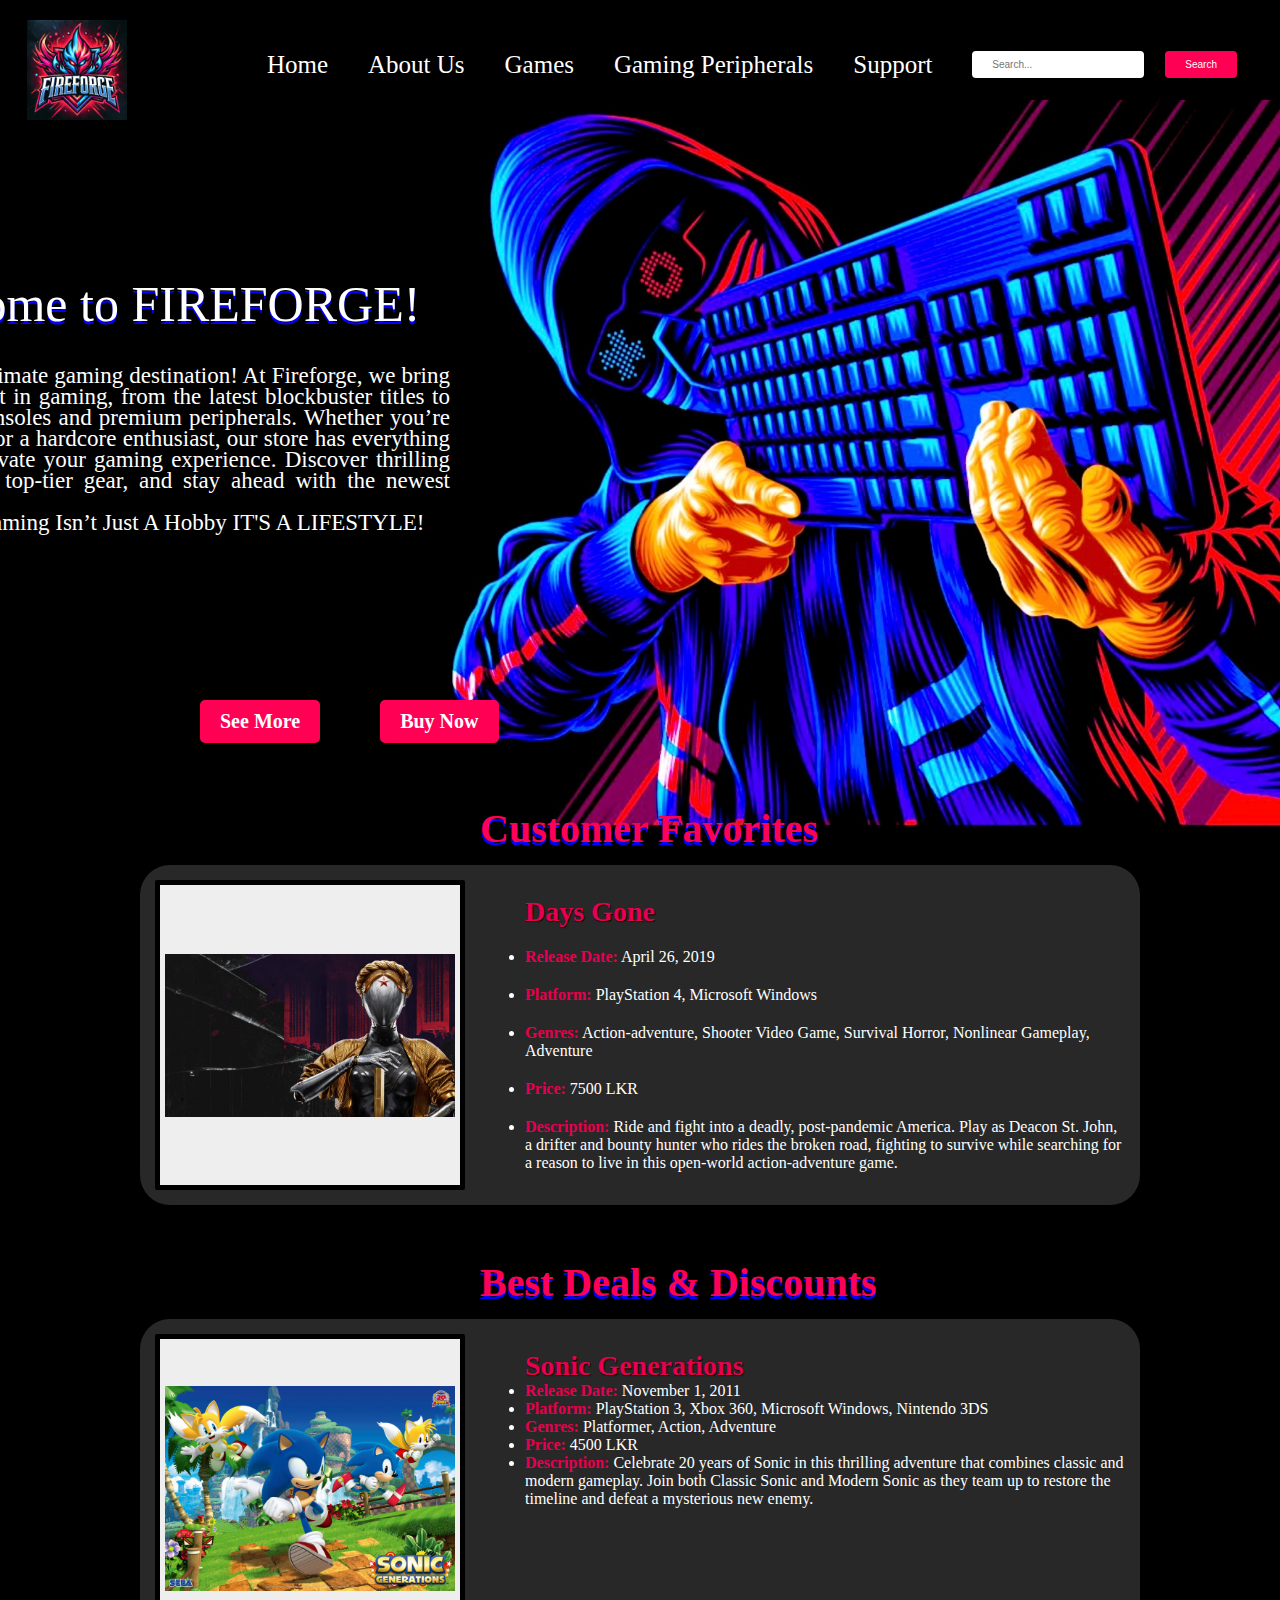
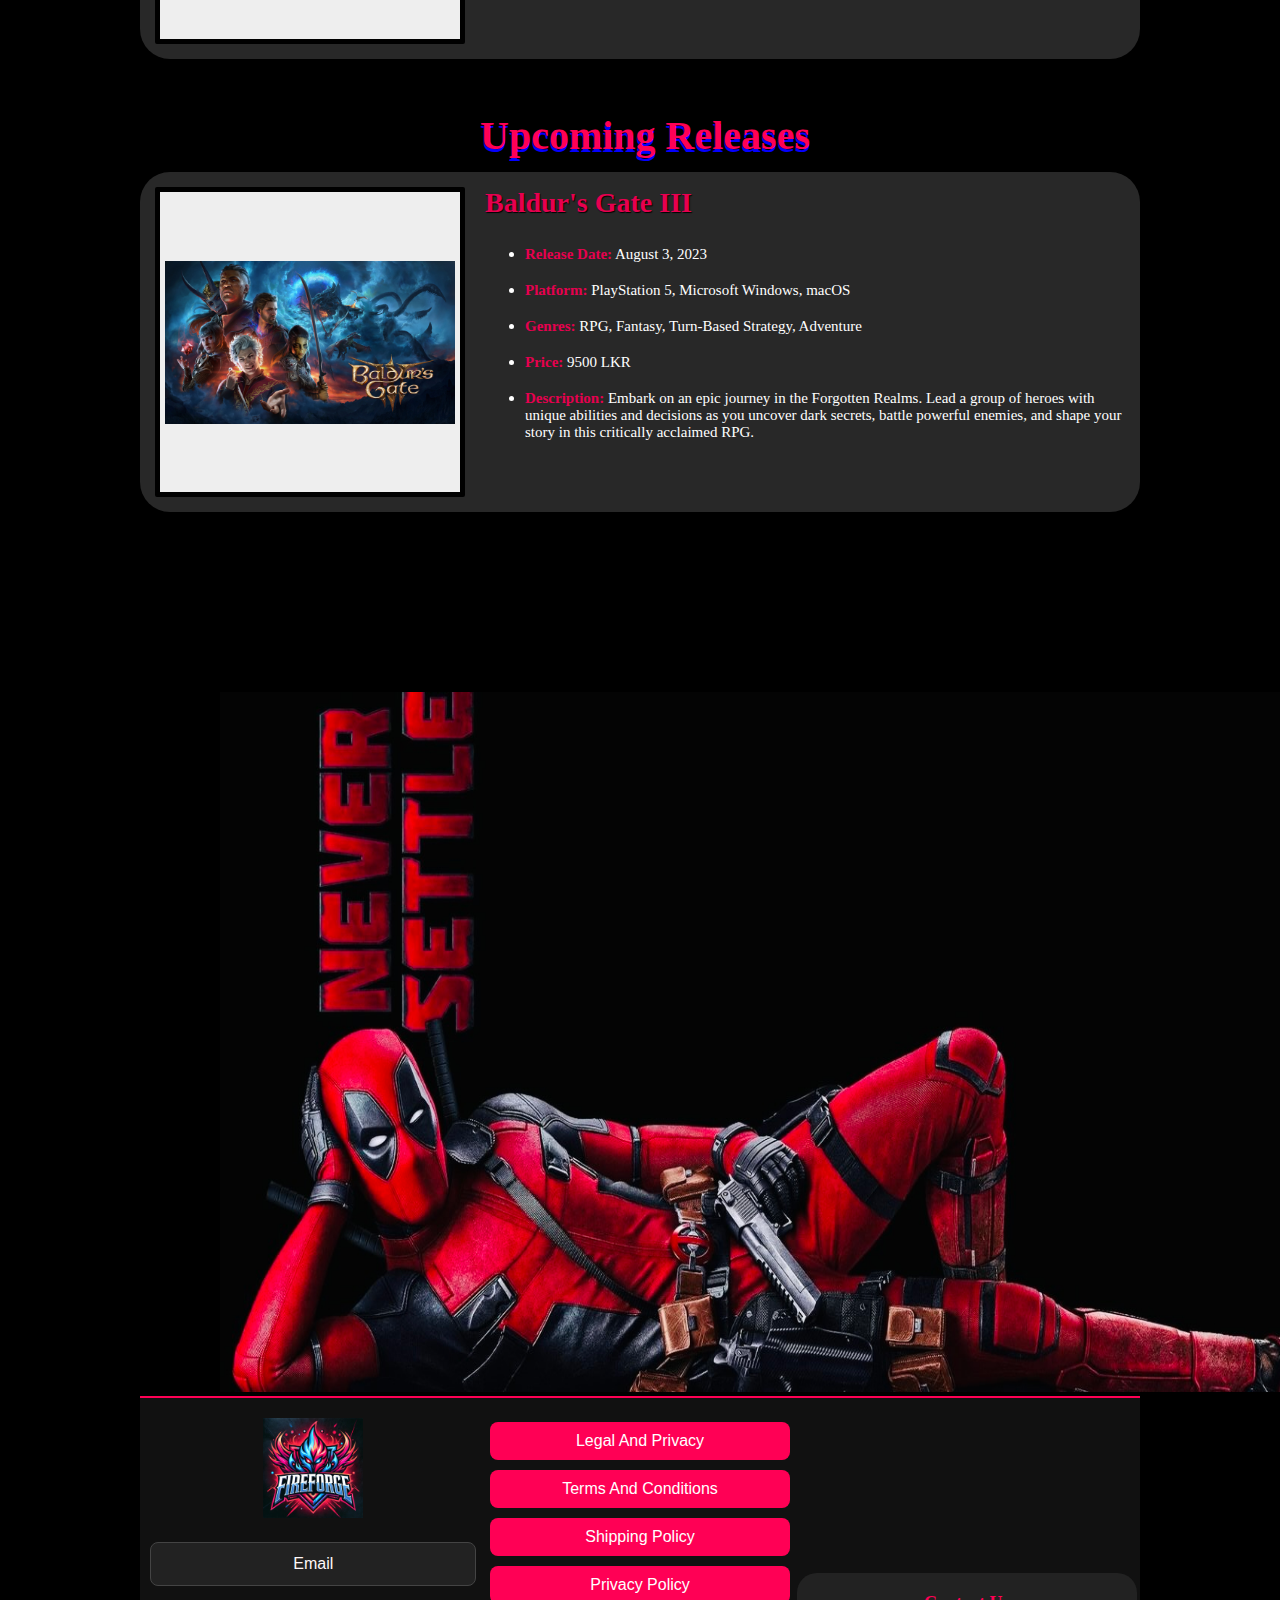
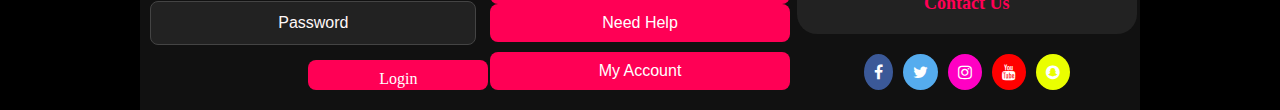
==== commit 5c9e3556: "push" ====
--- a/index.html
+++ b/index.html
@@ -69,8 +69,7 @@
                     from the latest blockbuster titles to cutting-edge consoles and premium peripherals. 
                     Whether you’re a casual player or a hardcore enthusiast, our store has everything you need to elevate your gaming experience.
                     Discover thrilling games, explore top-tier gear, and stay ahead with the newest releases.
-                    <BR>
-                    </BR> 
+                   <br>
                     At Fireforge, Gaming Isn’t Just A Hobby IT'S A LIFESTYLE!
                 </p>
             </div>
@@ -87,24 +86,32 @@
             <div class="game-container1">
                 <div class="game-card1">
                     <div class="image-box">
-                        <img src="games 4.jpeg" alt="Days Gone" class="game-image">
-                    </div>
-                    <div class="details-box">
-                        <h2>Days Gone</h2>
-                     <ul>
-                        <li><p><strong>Release Date:</strong> April 26, 2019</p></li>
-                        <br>
-                        <li><p><strong>Platform:</strong> PlayStation 4, Microsoft Windows</p></li>
-                        <br>
-                        <li><p><strong>Genres:</strong> Action-adventure, Shooter Video Game, Survival Horror, Nonlinear Gameplay, Adventure</p></li>
-                        <br>
-                        <li><p><strong>Price:</strong> 7500 LKR</p></li>
-                        <br>
-                        <li>
-                           <p><strong>Description:</strong> Ride and fight into a deadly, post-pandemic America. Play as Deacon St. John, a drifter and bounty hunter who rides the broken road, fighting to survive while searching for a reason to live in this open-world action-adventure game.</p>
-                        </li>
-                    </ul>
-                    </div>
+                        <img src="games 4.jpeg"alt="DaysGone"class="game-image">
+                    </div>
+                            <ul>
+            
+                                <div class="details-box">
+                                    <h2>Days Gone</h2>
+                                    <p><li>
+                                        <strong>Release Date:</strong> April 26, 2019</p>
+                                    </li>
+                                    <p><li>
+                                        <strong>Platform:</strong> PlayStation 4, Microsoft Windows</p>
+                                    </li>
+                                    <p>
+                                        <li>
+                                            <strong>Genres:</strong> Action-adventure, Shooter Video Game, Survival Horror, Nonlinear Gameplay, Adventure</p>
+                                        </li>
+                                    <p><li>
+                                        <strong>Price:</strong> 7500 LKR</p>
+                                    </li>
+                                        <p><li>
+                                            <strong>Description:</strong> Ride and fight into a deadly, post-pandemic America. Play as Deacon St. John, a drifter and bounty hunter who rides the broken road, fighting to survive while searching for a reason to live in this open-world action-adventure game.</p>
+                                        </li>
+                                    </div>
+                            </ul>
+                        </div>
+                    
                 </div>
             </div>
             
@@ -116,27 +123,29 @@
                     <div class="image-box">
                         <img src="games9.jpeg" alt="Days Gone" class="game-image">
                     </div>
-                    <div class="details-box">
-                        <h2>Sonic Generations</h2>
-                        <p><li>
-                            <strong>Release Date:</strong> November 1, 2011</p>
-                        </li>
-                        <p><li>
-                            <strong>Platform:</strong> PlayStation 3, Xbox 360, Microsoft Windows, Nintendo 3DS</p>
-                        </li>
-                        <p>
-                            <li>
-                                <strong>Genres:</strong> Platformer, Action, Adventure</p>
-                            </li>
-                        <p><li>
-                            <strong>Price:</strong> 4500 LKR</p>
-                        </li>
-                            <p><li>
-                                <strong>Description:</strong> Celebrate 20 years of Sonic in this thrilling adventure that combines classic and modern gameplay. Join both Classic Sonic and Modern Sonic as they team up to restore the timeline and defeat a mysterious new enemy.</p>
-                            </li>
+                        <div class="details-box">
+                                <ul>
+                                    <h2>Sonic Generations</h2>
+                                    <p><li>
+                                        <strong>Release Date:</strong> November 1, 2011</p>
+                                    </li>
+                                    <p><li>
+                                        <strong>Platform:</strong> PlayStation 3, Xbox 360, Microsoft Windows, Nintendo 3DS</p>
+                                    </li>
+                                    <p>
+                                        <li>
+                                            <strong>Genres:</strong> Platformer, Action, Adventure</p>
+                                        </li>
+                                    <p><li>
+                                        <strong>Price:</strong> 4500 LKR</p>
+                                    </li>
+                                        <p><li>
+                                            <strong>Description:</strong> Celebrate 20 years of Sonic in this thrilling adventure that combines classic and modern gameplay. Join both Classic Sonic and Modern Sonic as they team up to restore the timeline and defeat a mysterious new enemy.</p>
+                                        </li>
+                                    </div>
+                                    
+                                </ul>
                         </div>
-                        
-                    </ul>
                     </div>
                 </div>
             </div>
--- a/styles.css
+++ b/styles.css
@@ -11,26 +11,25 @@
   position: relative;
   left: 300px;
   top: -90px;
-  height: 100vh; /* Full viewport height */
-  background: url('your-image.jpg') no-repeat center center/cover; /* Ensures the image covers the container */
-  display: flex; /* Enables flexbox */
-  justify-content: center; /* Centers content horizontally */
-  align-items: center; /* Centers content vertically */
-  color: white; /* Text color */
-  text-align: center; /* Centers text inside the container */
+  height: 100vh;
+  background: url('your-image.jpg') no-repeat center center/cover;
+  display: flex;
+  justify-content: center;
+  align-items: center;
+  color: white;
+  text-align: center;
 }
 
 /* Media Query for screens smaller than 768px (e.g., tablets) */
 @media (max-width: 768px) {
   .img1 {
-      left: 0; /* Reset left offset */
-      top: 0; /* Reset top offset */
-      height: auto; /* Allow height to adjust automatically */
-      background-size: contain; /* Adjust background image size for smaller screens */
-      background-repeat: no-repeat;
-  }
-}
-
+    left: 0;
+    top: 0;
+    height: 50vh; /* Adjusted height for mobile */
+    background-size: cover;
+    background-position: center;
+  }
+}
 
 /* Main Content Section */
 .main .main_content .main_text {
@@ -59,8 +58,6 @@
   font-size: 23px;
   font-family: 'Times New Roman', Times, serif;
 }
-
-
 
 /* Heading Styles */
 .heading1,
@@ -78,217 +75,33 @@
   left: 340px;
 }
 
-
-
-
-
-
-
-
-
-
-
-
+/* Footer Section */
+
+/* Footer Styles */
 .footer {
   position: relative;
   display: flex;
-  justify-content: space-between;
+  flex-wrap: wrap;
+  justify-content: center; /* Center content horizontally */
+  align-items: flex-end; /* Align content to the bottom */
   background-color: #111;
   border-top: 2px solid #ff0055;
   color: #fff;
-  width: auto;
-  height: auto;
-  padding: 0;
-}
-
-/* Logo and Details Section */
-.footer-section .logo img {
-  position: relative;
-  left: -350px;
-  width: 120px;
-  height: 120px;
-  background-color: #333;
-  display: flex;
-}
-
-.footer-section .details {
-  position: relative;
-  left: -350px;
-  top: 30px;
-  display: flex;
-  flex-direction: column;
-  gap: 15px;
-}
-
-
-.footer-section .details input::placeholder {
-  color: #fff8f8;
-}
-
-/* Links Section */
-.footer-section .links {
-  position: absolute;
-  top: 50px;
-  left: 450px;
-  display: flex;
-  flex-direction: column;
-  gap: 20px;
-}
-
-.footer-section .links button {
-  width: auto;
-  padding: 12px;
-  position: relative;
-  left: -250px;
-  top: 20px;
-  background-color: #ff0055;
-  color: #ffffff;
-  font-size: 18px;
-  border-radius: 8px;
-  text-align: center;
-  transition: background-color 0.3s ease;
-}
-
-.footer-section .links button:hover {
-  background-color: #2e00e6;
-}
-
-.footer-section .links1 {
-  position: absolute;
-  top: 135px;
-  left: 450px;
-  display: flex;
-  flex-direction: column;
-  gap: 20px;
-  width: 200px;
-}
-
-
-
-.footer-section .links1 button:hover {
-  background-color: #2e00e6;
-}
-
-/* Contact Section */
-.footer-section .contact {
-  position: absolute;
-  top: 50px;
-  right: -300px;
-  background-color: #222;
-  padding: 50px;
-  border-radius: 20px;
-  width: 300px;
-  height: 150px;
-  color: #ff0055;
-  font-weight: bold;
-  font-size: 25px;
-}
-/* Style all font awesome icons */
-/* Style all font awesome icons */
-.fa {
-  padding: 20px;
-  font-size: 50px;
-  width: 50px;
-  text-align: center;
-  text-decoration: none;
-}
-
-/* Add a hover effect if you want */
-.fa:hover {
-  opacity: 0.7;
-}
-
-/* Set a specific color for each brand */
-
-/* Facebook */
-.fa-facebook {
-  position: relative;
-  top: 80px;
-  left: 250px;
-  padding: 20px;
-  font-size: 30px;
-  width: 20px;
-  text-align: center;
-  text-decoration: none;
-  border-radius: 80%;
-  background: #3B5998;
-  color: white;  
-}
-
-/* Twitter */
-.fa-twitter {
-  position: relative;
-  top: 80px;
-  left: 255px;
-  padding: 20px;
-  font-size: 30px;
-  width: 20px;
-  text-align: center;
-  text-decoration: none;
-  border-radius: 80%;
-  background: #55ACEE;
-  color: white;
-}
-
-.fa-instagram {
-  position: relative;
-  top: 80px;
-  left: 265px;
-  padding: 20px;
-  font-size: 30px;
-  width: 20px;
-  text-align: center;
-  text-decoration: none;
-  border-radius: 80%;
-  background: #ff00c3;
-  color: white;
-}
-
-.fa-youtube {
-  position: relative;
-  top: 80px;
-  left: 275px;
-  padding: 20px;
-  font-size: 30px;
-  width: 20px;
-  text-align: center;
-  text-decoration: none;
-  border-radius: 80%;
-  background: #ff0000;
-  color: white;
-}
-
-.fa-snapchat {
-  position: relative;
-  top: 80px;
-  left: 285px;
-  padding: 20px;
-  font-size: 30px;
-  width: 20px;
-  text-align: center;
-  text-decoration: none;
-  border-radius: 80%;
-  background: #eaff00;
-  color: white;
-}
-
-
-/* General Footer Styles */
-.footer {
-  position: relative;
-  display: flex;
-  flex-wrap: wrap; /* Ensures elements wrap on smaller screens */
-  justify-content: space-between;
-  align-items: flex-start;
-  background-color: #111;
-  border-top: 2px solid #ff0055;
-  color: #fff;
   width: 100%;
   padding: 20px;
   box-sizing: border-box;
-}
-
-/* Logo and Details Section */
+  gap: 20px; /* Space between sections */
+}
+
+.footer-section {
+  flex: 1;
+  min-width: 250px; /* Minimum width for each section */
+  display: flex;
+  flex-direction: column;
+  align-items: center; /* Center content horizontally */
+  text-align: center;
+}
+
 .footer-section .logo img {
   width: 100px;
   height: auto;
@@ -300,13 +113,13 @@
   display: flex;
   flex-direction: column;
   gap: 15px;
-  text-align: center;
-  margin-bottom: 20px;
+  width: 100%;
+  max-width: 300px;
+  align-items: center; /* Center the login button */
 }
 
 .footer-section .details input {
   width: 100%;
-  max-width: 400px;
   padding: 12px;
   border: 1px solid #444;
   background-color: #222;
@@ -314,28 +127,15 @@
   border-radius: 8px;
   text-align: center;
   font-size: 16px;
-  margin: 0 auto;
 }
 
 .footer-section .details input::placeholder {
   color: #fff8f8;
 }
 
-/* Links Section */
-.footer-section .links,
-.footer-section .links1 {
-  display: flex;
-  flex-direction: column;
-  gap: 15px;
-  align-items: center;
-  margin-bottom: 20px;
-}
-
-.footer-section .links button,
-.footer-section .links1 button {
-  width: 100%;
-  max-width: 300px;
-  padding: 12px;
+.footer-section .details button.links3 {
+  width: 60%; /* Reduced width */
+  padding: 10px; /* Small padding */
   background-color: #ff0055;
   color: #ffffff;
   font-size: 16px;
@@ -343,6 +143,33 @@
   text-align: center;
   transition: background-color 0.3s ease;
   border: none;
+  margin: 0 auto; /* Center the button horizontally */
+}
+
+.footer-section .details button.links3:hover {
+  background-color: #2e00e6;
+}
+
+.footer-section .links,
+.footer-section .links1 {
+  display: flex;
+  flex-direction: column;
+  gap: 10px; /* Space between buttons */
+  width: 100%;
+  max-width: 300px;
+}
+
+.footer-section .links button,
+.footer-section .links1 button {
+  width: 100%;
+  padding: 10px; /* Small padding */
+  background-color: #ff0055;
+  color: #ffffff;
+  font-size: 16px;
+  border-radius: 8px;
+  text-align: center;
+  transition: background-color 0.3s ease;
+  border: none;
 }
 
 .footer-section .links button:hover,
@@ -350,34 +177,38 @@
   background-color: #2e00e6;
 }
 
-/* Contact Section */
 .footer-section .contact {
   background-color: #222;
   padding: 20px;
   border-radius: 20px;
   width: 100%;
-  max-width: 400px;
+  max-width: 300px;
   color: #ff0055;
   font-weight: bold;
   font-size: 18px;
   text-align: center;
-  margin: 0 auto 20px;
-  box-sizing: border-box;
-}
-
-/* Font Awesome Icons */
+  margin-bottom: 20px;
+}
+
+.footer-section .social-icons {
+  display: flex;
+  justify-content: center; /* Center icons horizontally */
+  gap: 10px; /* Space between icons */
+}
+
 .fa {
-  margin: 10px;
   font-size: 24px;
   text-align: center;
   text-decoration: none;
   border-radius: 50%;
   padding: 10px;
   color: white;
+  transition: transform 0.3s ease, opacity 0.3s ease;
 }
 
 .fa:hover {
   opacity: 0.8;
+  transform: scale(1.1);
 }
 
 .fa-facebook { background: #3B5998; }
@@ -386,158 +217,132 @@
 .fa-youtube { background: #ff0000; }
 .fa-snapchat { background: #eaff00; }
 
-
-/* Small screens (max-width: 768px) */
-@media (max-width: 768px) {
+/* Responsive Styles */
+@media screen and (max-width: 1024px) {
   .footer {
-      flex-direction: column;
-      align-items: center;
-      padding: 30px 15px;
-      text-align: center;
-  }
-
-  /* Logo Styling */
-  .footer-section .logo img {
-      width: 100px;
-      height: auto;
-      margin-bottom: 20px;
-  }
-
-  /* Details Section */
+    padding: 20px 15px; /* Reduce padding for tablets */
+  }
+
+  .footer-section {
+    min-width: 200px; /* Smaller minimum width for sections */
+  }
+
+  .footer-section .details input {
+    font-size: 14px; /* Smaller font size for input */
+  }
+
+  .footer-section .links button,
+  .footer-section .links1 button {
+    font-size: 14px; /* Smaller font size for buttons */
+  }
+
+  .footer-section .contact {
+    font-size: 16px; /* Smaller font size for contact box */
+  }
+}
+
+@media screen and (max-width: 768px) {
+  .footer {
+    flex-direction: column; /* Stack sections vertically */
+    align-items: center;
+    text-align: center;
+    padding: 30px 15px; /* Adjust padding for smaller screens */
+  }
+
+  .footer-section {
+    width: 100%; /* Full width for sections */
+    max-width: 400px; /* Limit section width */
+  }
+
   .footer-section .details {
-      width: 100%;
-      display: flex;
-      flex-direction: column;
-      align-items: center;
-      gap: 10px;
-      margin-bottom: 20px;
-  }
-
-  .footer-section .details input {
-      width: 90%;
-      max-width: 320px;
-      padding: 12px;
-      font-size: 16px;
-      border: 1px solid #444;
-      background-color: #222;
-      color: white;
-      border-radius: 8px;
-      text-align: center;
-  }
-
-  /* Links Section */
+    max-width: 100%; /* Full width for input and details */
+  }
+
   .footer-section .links,
   .footer-section .links1 {
-      display: flex;
-      flex-direction: column;
-      width: 100%;
-      gap: 15px;
-      align-items: center;
-      margin-bottom: 20px;
+    flex-direction: row; /* Buttons side by side */
+    flex-wrap: wrap; /* Wrap buttons if they don't fit */
+    justify-content: center; /* Center buttons horizontally */
+    gap: 10px; /* Space between buttons */
   }
 
   .footer-section .links button,
   .footer-section .links1 button {
-      width: 90%;
-      max-width: 300px;
-      padding: 12px 20px;
-      background-color: #ff0055;
-      color: #ffffff;
-      font-size: 16px;
-      border-radius: 10px;
-      text-align: center;
-      transition: transform 0.3s ease, background-color 0.3s ease;
-      border: none;
-      box-shadow: 0 4px 6px rgba(0, 0, 0, 0.2);
-  }
-
-  .footer-section .links button:hover,
-  .footer-section .links1 button:hover {
-      background-color: #2e00e6;
-      transform: scale(1.05);
-  }
-
-  /* Contact Section */
+    width: 45%; /* Buttons take up 45% of the container width */
+    max-width: none; /* Remove max-width restriction */
+    font-size: 14px; /* Consistent font size */
+  }
+
   .footer-section .contact {
-      width: 90%;
-      max-width: 350px;
-      padding: 20px;
-      background-color: #222;
-      border-radius: 15px;
-      color: #ff0055;
-      font-weight: bold;
-      font-size: 18px;
-      text-align: center;
-      margin-bottom: 20px;
-  }
-
-  /* Social Media Icons */
+    font-size: 16px; /* Smaller font size for contact box */
+  }
+
   .fa {
-      margin: 8px;
-      font-size: 22px;
-      width: 40px;
-      height: 40px;
-      line-height: 40px;
-      display: inline-block;
-      text-align: center;
-      text-decoration: none;
-      border-radius: 50%;
-      transition: transform 0.3s ease, opacity 0.3s ease;
-  }
-
-  .fa:hover {
-      transform: scale(1.1);
-      opacity: 0.8;
-  }
-}
-
-/* Extra small screens (max-width: 480px) */
-@media (max-width: 480px) {
+    font-size: 22px; /* Slightly smaller icons */
+    margin: 8px; /* Adjust icon spacing */
+  }
+}
+
+@media screen and (max-width: 480px) {
+  .footer {
+    padding: 20px 10px; /* Reduce padding for mobile */
+  }
+
   .footer-section .details input {
-      font-size: 14px;
-      padding: 10px;
+    font-size: 12px; /* Smaller font size for input */
+    padding: 10px; /* Reduce input padding */
   }
 
   .footer-section .links button,
   .footer-section .links1 button {
-      font-size: 14px;
-      padding: 10px 15px;
+    font-size: 12px; /* Smaller font size for buttons */
+    padding: 10px 15px; /* Reduce button padding */
+  }
+
+  .footer-section .contact {
+    font-size: 14px; /* Smaller font size for contact box */
+    padding: 15px; /* Reduce contact box padding */
   }
 
   .fa {
-      font-size: 20px;
-      width: 35px;
-      height: 35px;
-      line-height: 35px;
-  }
-}
-
+    font-size: 20px; /* Smaller icons for mobile */
+    margin: 6px; /* Adjust icon spacing */
+  }
+}
+
+@media screen and (max-width: 320px) {
+  .footer-section .details input {
+    font-size: 12px; /* Smallest font size for input */
+    padding: 8px; /* Minimal input padding */
+  }
+
+  .footer-section .links button,
+  .footer-section .links1 button {
+    font-size: 12px; /* Smallest font size for buttons */
+    padding: 8px 12px; /* Minimal button padding */
+  }
+
+  .footer-section .contact {
+    font-size: 14px; /* Smallest font size for contact box */
+    padding: 12px; /* Minimal contact box padding */
+  }
+
+  .fa {
+    font-size: 18px; /* Smallest icons for very small devices */
+    margin: 5px; /* Minimal icon spacing */
+  }
+}
 /* Game Container */
-/* Removed duplicate .game-container styles */
-
-
-
-
-
-
-
-
-
-
-
 .game-container {
   position: relative;
   top: -200px;
-  width: 200%;
+  width: 100%;
   max-width: 1000px;
   display: flex;
   flex-direction: column;
   gap: 20px;
-  border: #e6004f;
-  margin: 30px;
-  right: 40px;
+  margin: 30px auto;
   margin-bottom: 100px;
-
 }
 
 .game-card {
@@ -565,8 +370,9 @@
 }
 
 .game-image {
-  width: 380px;
-  height: 408px;
+  width: 100%;
+  max-width: 380px;
+  height: auto;
   border-radius: 0px;
   display: block;
   transition: transform 0.3s ease, filter 0.3s ease;
@@ -583,7 +389,6 @@
   flex-direction: column;
   gap: 10px;
   transition: opacity 0.3s ease;
-
 }
 
 .details-box h2 {
@@ -601,7 +406,6 @@
 
 .details-box strong {
   color: #e6004f;
-
 }
 
 .description {
@@ -621,40 +425,25 @@
 
 @keyframes fadeIn {
   from {
-      opacity: 0;
-      transform: translateY(10px);
+    opacity: 0;
+    transform: translateY(10px);
   }
   to {
-      opacity: 1;
-      transform: translateY(0);
-  }
-}
-
-
-
-
-
-
-
-
-
-
-
-
-
-
+    opacity: 1;
+    transform: translateY(0);
+  }
+}
+
+/* Game Container 1 */
 .game-container1 {
   position: relative;
   top: -550px;
-  width: 200%;
+  width: 100%;
   max-width: 1000px;
   display: flex;
   flex-direction: column;
   gap: 20px;
-  border: #e6004f;
-  margin: 30px;
-  right: 40px;
-
+  margin: 30px auto;
 }
 
 .game-card1 {
@@ -662,7 +451,6 @@
   align-items: flex-start;
   background: #282828;
   border-radius: 30px;
-  border: #e6004f;
   overflow: hidden;
   box-shadow: 0 6px 15px #00000080;
   padding: 15px;
@@ -676,101 +464,31 @@
   box-shadow: 0 8px 20px #00000099;
 }
 
-.card:hover {
-  transform: translateY(-5px);
-  background-color: #000000;
-  
-}
-
 /* For mobile screens (max-width: 480px) */
 @media (max-width: 480px) {
-  .main .main_content .main_text {
-      width: 100%; /* Full width for mobile */
-      top: 20px; /* Adjust positioning */
-      left: 0;
-  }
-
-  .main .main_content .main_text .web_name {
-      font-size: 20px; /* Further reduce font size */
-      top: -200px;
-  }
-
-  .main .main_content .main_text .mainphara {
-      font-size: 14px; /* Further reduce paragraph size */
-      top: -200px;
-      
-  }
-
-  .footer {
-      padding: 10px;
-      flex-direction: column; /* Stack footer sections vertically */
-  }
-
-  .footer-section .details input {
-      width: 100%; /* Full width */
-      margin: 0 auto;
-  }
-
-  .footer-section .contact {
-      font-size: 14px; /* Reduce font size */
-      padding: 10px;
-      width: 100%; /* Full width */
-      text-align: center;
-  }
-
   .game-container,
   .game-container1 {
-      width: 100%; /* Ensure container fits screen */
-      margin: 10px 0;
+    top: -100px;
+    margin: 20px auto;
   }
 
   .game-card,
   .game-card1 {
-      padding: 8px;
-      gap: 10px; /* Reduce gaps */
+    flex-direction: column;
+    padding: 10px;
+    gap: 10px;
+  }
+
+  .game-image {
+    width: 100%;
+    height: auto;
   }
 
   .details-box h2 {
-      font-size: 16px; /* Smaller font size for titles */
+    font-size: 20px;
   }
 
   .details-box p {
-      font-size: 12px; /* Adjust paragraph text size */
-  }
-}
-
-/* For large screens (min-width: 1200px) */
-@media (min-width: 1200px) {
-  .footer {
-      padding: 40px;
-  }
-
-  .footer-section .contact {
-      width: 400px;
-      font-size: 20px;
-  }
-
-  .game-container,
-  .game-container1 {
-      max-width: 1200px;
-      margin: 50px auto;
-  }
-
-  .game-card,
-  .game-card1 {
-      flex-direction: row; /* Ensure horizontal layout for large screens */
-      padding: 20px;
-  }
-
-  .details-box h2 {
-      font-size: 32px; /* Larger titles */
-  }
-
-  .details-box p {
-      font-size: 18px; /* Larger text */
-  }
-
-  .description {
-      font-size: 16px; /* Larger descriptions */
+    font-size: 12px;
   }
 }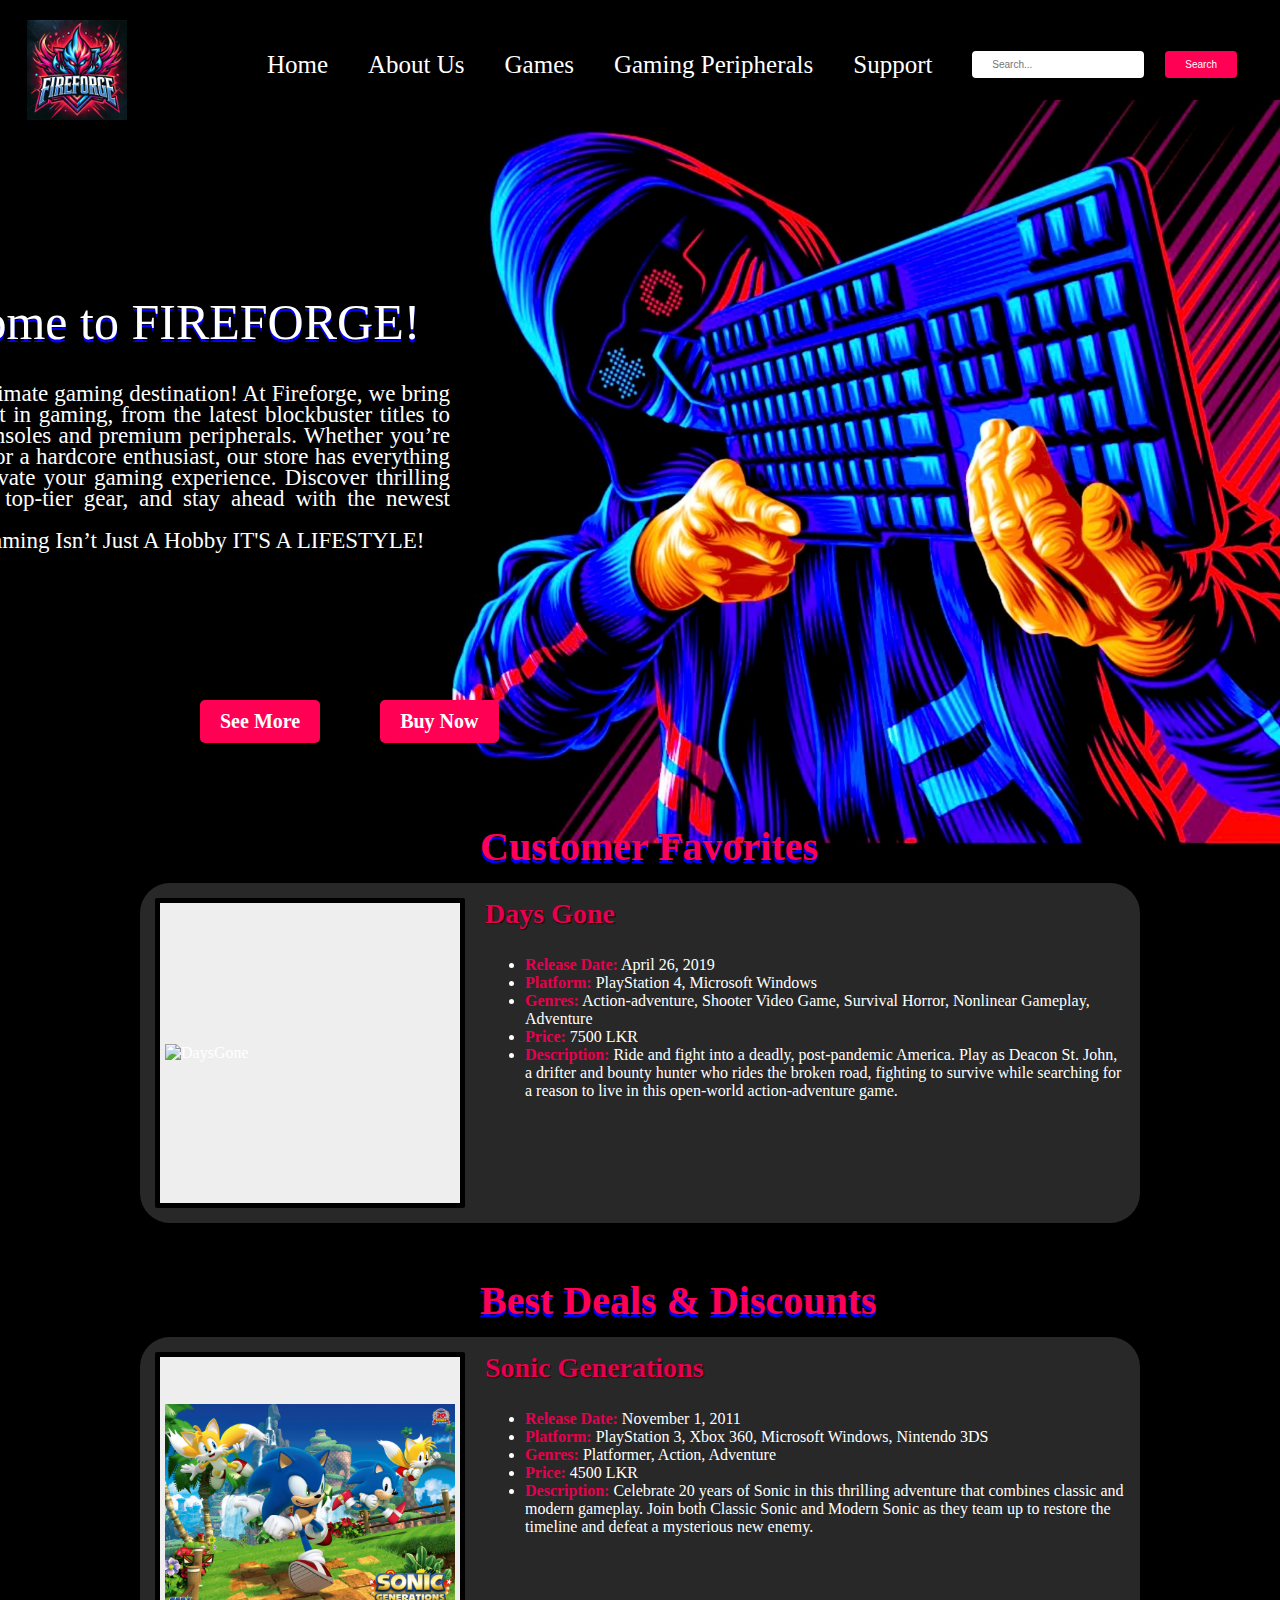
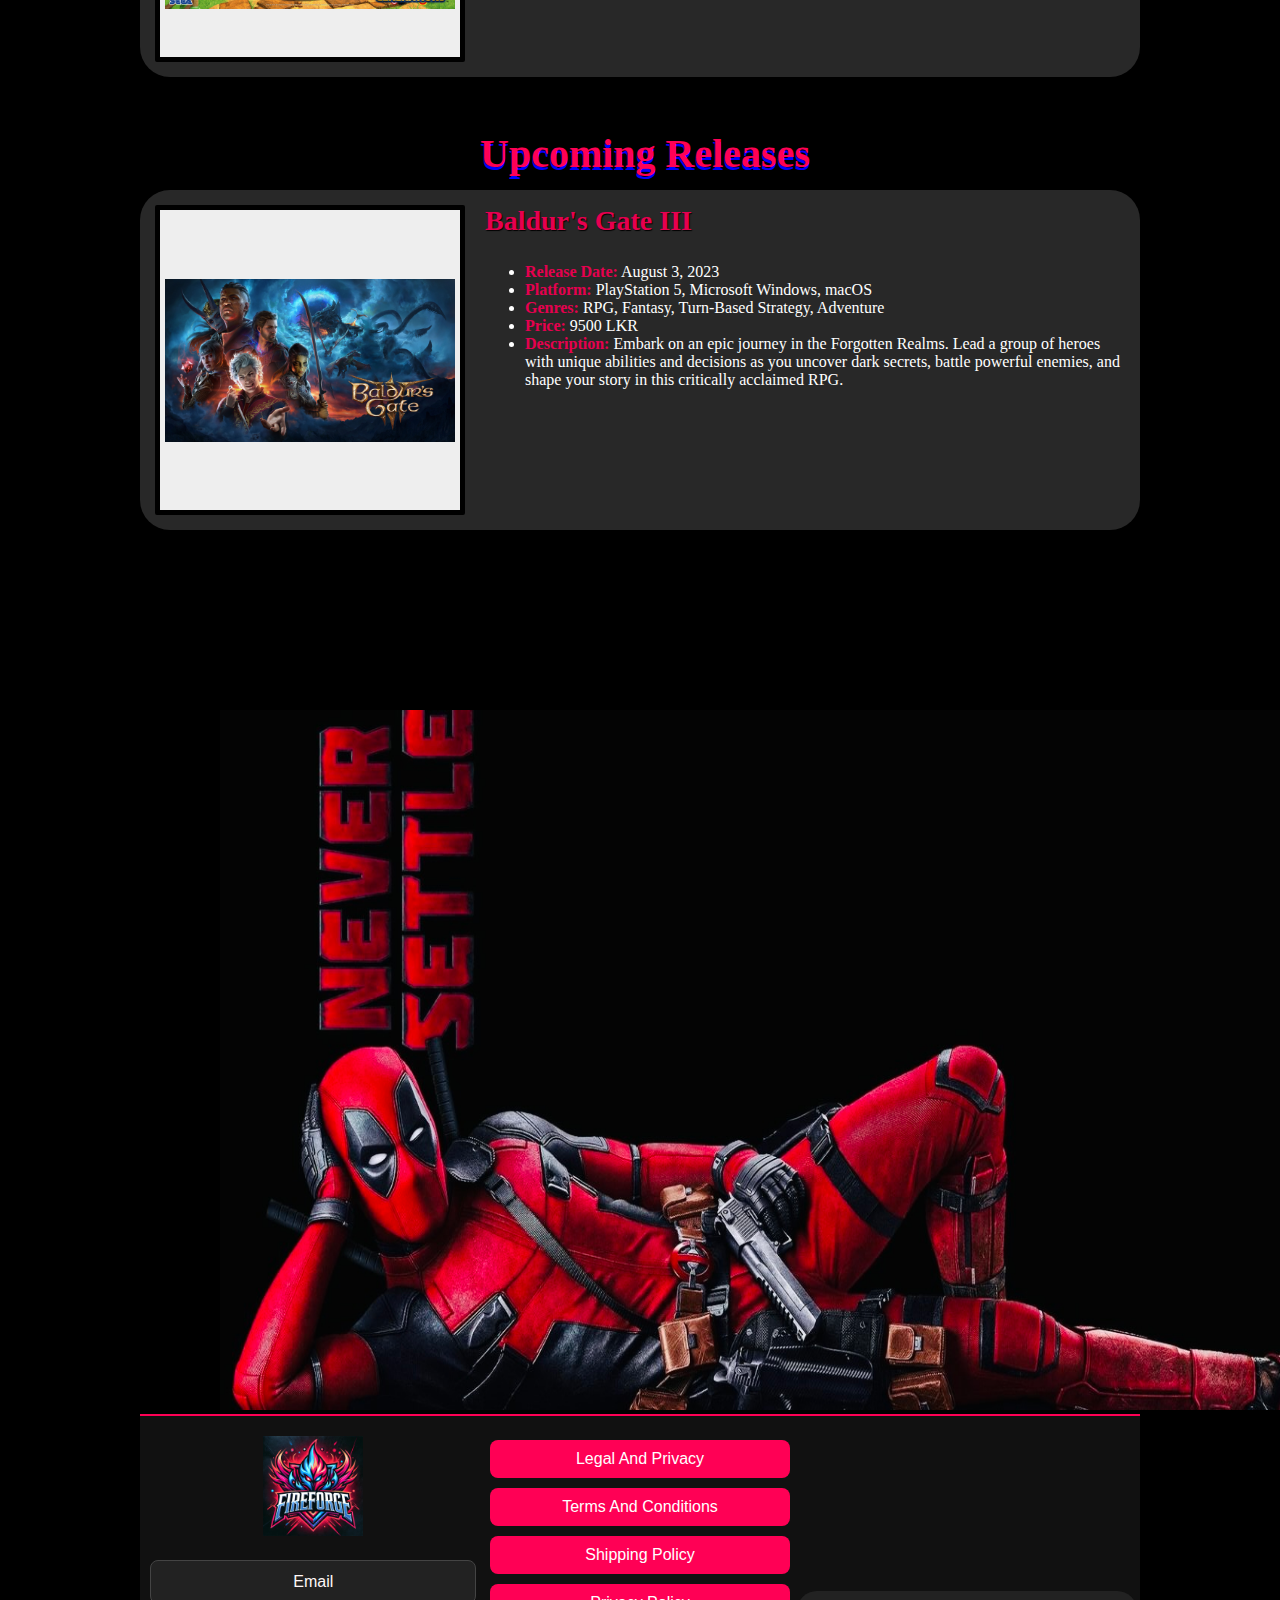
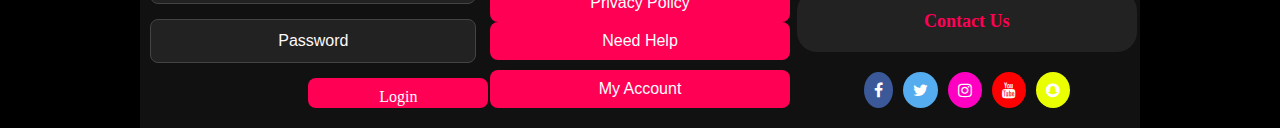
==== commit 7c710dc4: "push" ====
--- a/index.html
+++ b/index.html
@@ -5,8 +5,7 @@
     <meta name="viewport" content="width=device-width, initial-scale=1.0">
     <link rel="stylesheet" href="styles.css">
     <link rel="stylesheet" href="styles1.css">
-    <link rel="icon" href="log
-">
+    <link rel="icon" href="logo.png">
     <link rel="stylesheet" href="https://cdnjs.cloudflare.com/ajax/libs/font-awesome/4.7.0/css/font-awesome.min.css">
     <title>Gaming Page</title>
 </head>
@@ -49,9 +48,9 @@
     </nav>
 
     <div class="icons">
-        <i class="fa-solid fa-heart"></i>
-        <i class="fa-solid fa-cart-shopping"></i>
-        <i class="fa-solid fa-user"></i>
+        <i class="fa fa-heart"></i>
+        <i class="fa fa-cart-shopping"></i>
+        <i class="fa fa-user"></i>
     </div>
 
     <img class="img1" src="try2.jpeg" alt="Gaming image">
@@ -76,7 +75,6 @@
             <div class="button-container">
                 <a href="aboutus.html" class="btn-primary">See More</a>
                 <a href="trending.html" class="btn-secondary">Buy Now</a>
-
             </div>
 
             <br><br>
@@ -86,66 +84,37 @@
             <div class="game-container1">
                 <div class="game-card1">
                     <div class="image-box">
-                        <img src="games 4.jpeg"alt="DaysGone"class="game-image">
+                        <img src="games4.jpeg" alt="DaysGone" class="game-image">
                     </div>
-                            <ul>
-            
-                                <div class="details-box">
-                                    <h2>Days Gone</h2>
-                                    <p><li>
-                                        <strong>Release Date:</strong> April 26, 2019</p>
-                                    </li>
-                                    <p><li>
-                                        <strong>Platform:</strong> PlayStation 4, Microsoft Windows</p>
-                                    </li>
-                                    <p>
-                                        <li>
-                                            <strong>Genres:</strong> Action-adventure, Shooter Video Game, Survival Horror, Nonlinear Gameplay, Adventure</p>
-                                        </li>
-                                    <p><li>
-                                        <strong>Price:</strong> 7500 LKR</p>
-                                    </li>
-                                        <p><li>
-                                            <strong>Description:</strong> Ride and fight into a deadly, post-pandemic America. Play as Deacon St. John, a drifter and bounty hunter who rides the broken road, fighting to survive while searching for a reason to live in this open-world action-adventure game.</p>
-                                        </li>
-                                    </div>
-                            </ul>
-                        </div>
-                    
+                    <div class="details-box">
+                        <h2>Days Gone</h2>
+                        <ul>
+                            <li><strong>Release Date:</strong> April 26, 2019</li>
+                            <li><strong>Platform:</strong> PlayStation 4, Microsoft Windows</li>
+                            <li><strong>Genres:</strong> Action-adventure, Shooter Video Game, Survival Horror, Nonlinear Gameplay, Adventure</li>
+                            <li><strong>Price:</strong> 7500 LKR</li>
+                            <li><strong>Description:</strong> Ride and fight into a deadly, post-pandemic America. Play as Deacon St. John, a drifter and bounty hunter who rides the broken road, fighting to survive while searching for a reason to live in this open-world action-adventure game.</li>
+                        </ul>
+                    </div>
                 </div>
             </div>
-            
             
             <h2 class="heading3">Best Deals & Discounts</h2>
 
             <div class="game-container1">
                 <div class="game-card1">
                     <div class="image-box">
-                        <img src="games9.jpeg" alt="Days Gone" class="game-image">
+                        <img src="games9.jpeg" alt="Sonic Generations" class="game-image">
                     </div>
-                        <div class="details-box">
-                                <ul>
-                                    <h2>Sonic Generations</h2>
-                                    <p><li>
-                                        <strong>Release Date:</strong> November 1, 2011</p>
-                                    </li>
-                                    <p><li>
-                                        <strong>Platform:</strong> PlayStation 3, Xbox 360, Microsoft Windows, Nintendo 3DS</p>
-                                    </li>
-                                    <p>
-                                        <li>
-                                            <strong>Genres:</strong> Platformer, Action, Adventure</p>
-                                        </li>
-                                    <p><li>
-                                        <strong>Price:</strong> 4500 LKR</p>
-                                    </li>
-                                        <p><li>
-                                            <strong>Description:</strong> Celebrate 20 years of Sonic in this thrilling adventure that combines classic and modern gameplay. Join both Classic Sonic and Modern Sonic as they team up to restore the timeline and defeat a mysterious new enemy.</p>
-                                        </li>
-                                    </div>
-                                    
-                                </ul>
-                        </div>
+                    <div class="details-box">
+                        <h2>Sonic Generations</h2>
+                        <ul>
+                            <li><strong>Release Date:</strong> November 1, 2011</li>
+                            <li><strong>Platform:</strong> PlayStation 3, Xbox 360, Microsoft Windows, Nintendo 3DS</li>
+                            <li><strong>Genres:</strong> Platformer, Action, Adventure</li>
+                            <li><strong>Price:</strong> 4500 LKR</li>
+                            <li><strong>Description:</strong> Celebrate 20 years of Sonic in this thrilling adventure that combines classic and modern gameplay. Join both Classic Sonic and Modern Sonic as they team up to restore the timeline and defeat a mysterious new enemy.</li>
+                        </ul>
                     </div>
                 </div>
             </div>
@@ -155,65 +124,59 @@
             <div class="game-container1">
                 <div class="game-card1">
                     <div class="image-box">
-                        <img src="games3.jpeg" alt="Days Gone" class="game-image">
+                        <img src="games3.jpeg" alt="Baldur's Gate III" class="game-image">
                     </div>
                     <div class="details-box">
                         <h2>Baldur's Gate III</h2>
-                            <ul>
-                                <li><p><strong>Release Date:</strong> August 3, 2023</p></li>
-                                <br>
-                                <li><p><strong>Platform:</strong> PlayStation 5, Microsoft Windows, macOS</p></li>
-                                <br>
-                                <li><p><strong>Genres:</strong> RPG, Fantasy, Turn-Based Strategy, Adventure</p></li>
-                                <br>
-                                <li><p><strong>Price:</strong> 9500 LKR</p></li>
-                                <br>
-                                <li><p><strong>Description:</strong> Embark on an epic journey in the Forgotten Realms. Lead a group of heroes with unique abilities and decisions as you uncover dark secrets, battle powerful enemies, and shape your story in this critically acclaimed RPG.</p></li>
-                            </ul>
-                        </h2>
-                
+                        <ul>
+                            <li><strong>Release Date:</strong> August 3, 2023</li>
+                            <li><strong>Platform:</strong> PlayStation 5, Microsoft Windows, macOS</li>
+                            <li><strong>Genres:</strong> RPG, Fantasy, Turn-Based Strategy, Adventure</li>
+                            <li><strong>Price:</strong> 9500 LKR</li>
+                            <li><strong>Description:</strong> Embark on an epic journey in the Forgotten Realms. Lead a group of heroes with unique abilities and decisions as you uncover dark secrets, battle powerful enemies, and shape your story in this critically acclaimed RPG.</li>
+                        </ul>
                     </div>
                 </div>
             </div>
-
         </div>   
     </div>
     
-    <img class="deadpool" src="Image.jpg" alt="">
-  <!-- Footer -->
-  <footer class="footer">
-    <div class="footer-section">
-      <div class="logo">
-        <img src="logo.png" alt="logo">
-      </div>
-      <div class="details">
-        <input type="text" placeholder="Email" aria-label="Enter your phone number">
-        <input type="email" placeholder="Password" aria-label="Enter your email address">
-        <button class="links3">Login</button>
-      </div>
-    </div>
-    <div class="footer-section">
-      <div class="links">
-        <button>Legal And Privacy</button>
-        <button>Terms And Conditions</button>
-        <button>Shipping Policy</button>
-        <button>Privacy Policy</button>
-      </div>
-      <div class="links1">
-        <button>Need Help</button>
-        <button>My Account</button>
-      </div>
-    </div>
-    <div class="footer-section">
-      <div class="contact">Contact Us</div>
-      <div class="social-icons">
-        <a href="#" class="fa fa-facebook"></a>
-        <a href="#" class="fa fa-twitter"></a>
-        <a href="#" class="fa fa-instagram"></a>
-        <a href="#" class="fa fa-youtube"></a>
-        <a href="#" class="fa fa-snapchat"></a>
-      </div>
-    </div>
-  </footer>
-</html>
-</body>+    <img class="deadpool" src="Image.jpg" alt="Deadpool Image">
+
+    <!-- Footer -->
+    <footer class="footer">
+        <div class="footer-section">
+            <div class="logo">
+                <img src="logo.png" alt="logo">
+            </div>
+            <div class="details">
+                <input type="text" placeholder="Email" aria-label="Enter your email">
+                <input type="password" placeholder="Password" aria-label="Enter your password">
+                <button class="links3">Login</button>
+            </div>
+        </div>
+        <div class="footer-section">
+            <div class="links">
+                <button>Legal And Privacy</button>
+                <button>Terms And Conditions</button>
+                <button>Shipping Policy</button>
+                <button>Privacy Policy</button>
+            </div>
+            <div class="links1">
+                <button>Need Help</button>
+                <button>My Account</button>
+            </div>
+        </div>
+        <div class="footer-section">
+            <div class="contact">Contact Us</div>
+            <div class="social-icons">
+                <a href="#" class="fa fa-facebook"></a>
+                <a href="#" class="fa fa-twitter"></a>
+                <a href="#" class="fa fa-instagram"></a>
+                <a href="#" class="fa fa-youtube"></a>
+                <a href="#" class="fa fa-snapchat"></a>
+            </div>
+        </div>
+    </footer>
+</body>
+</html>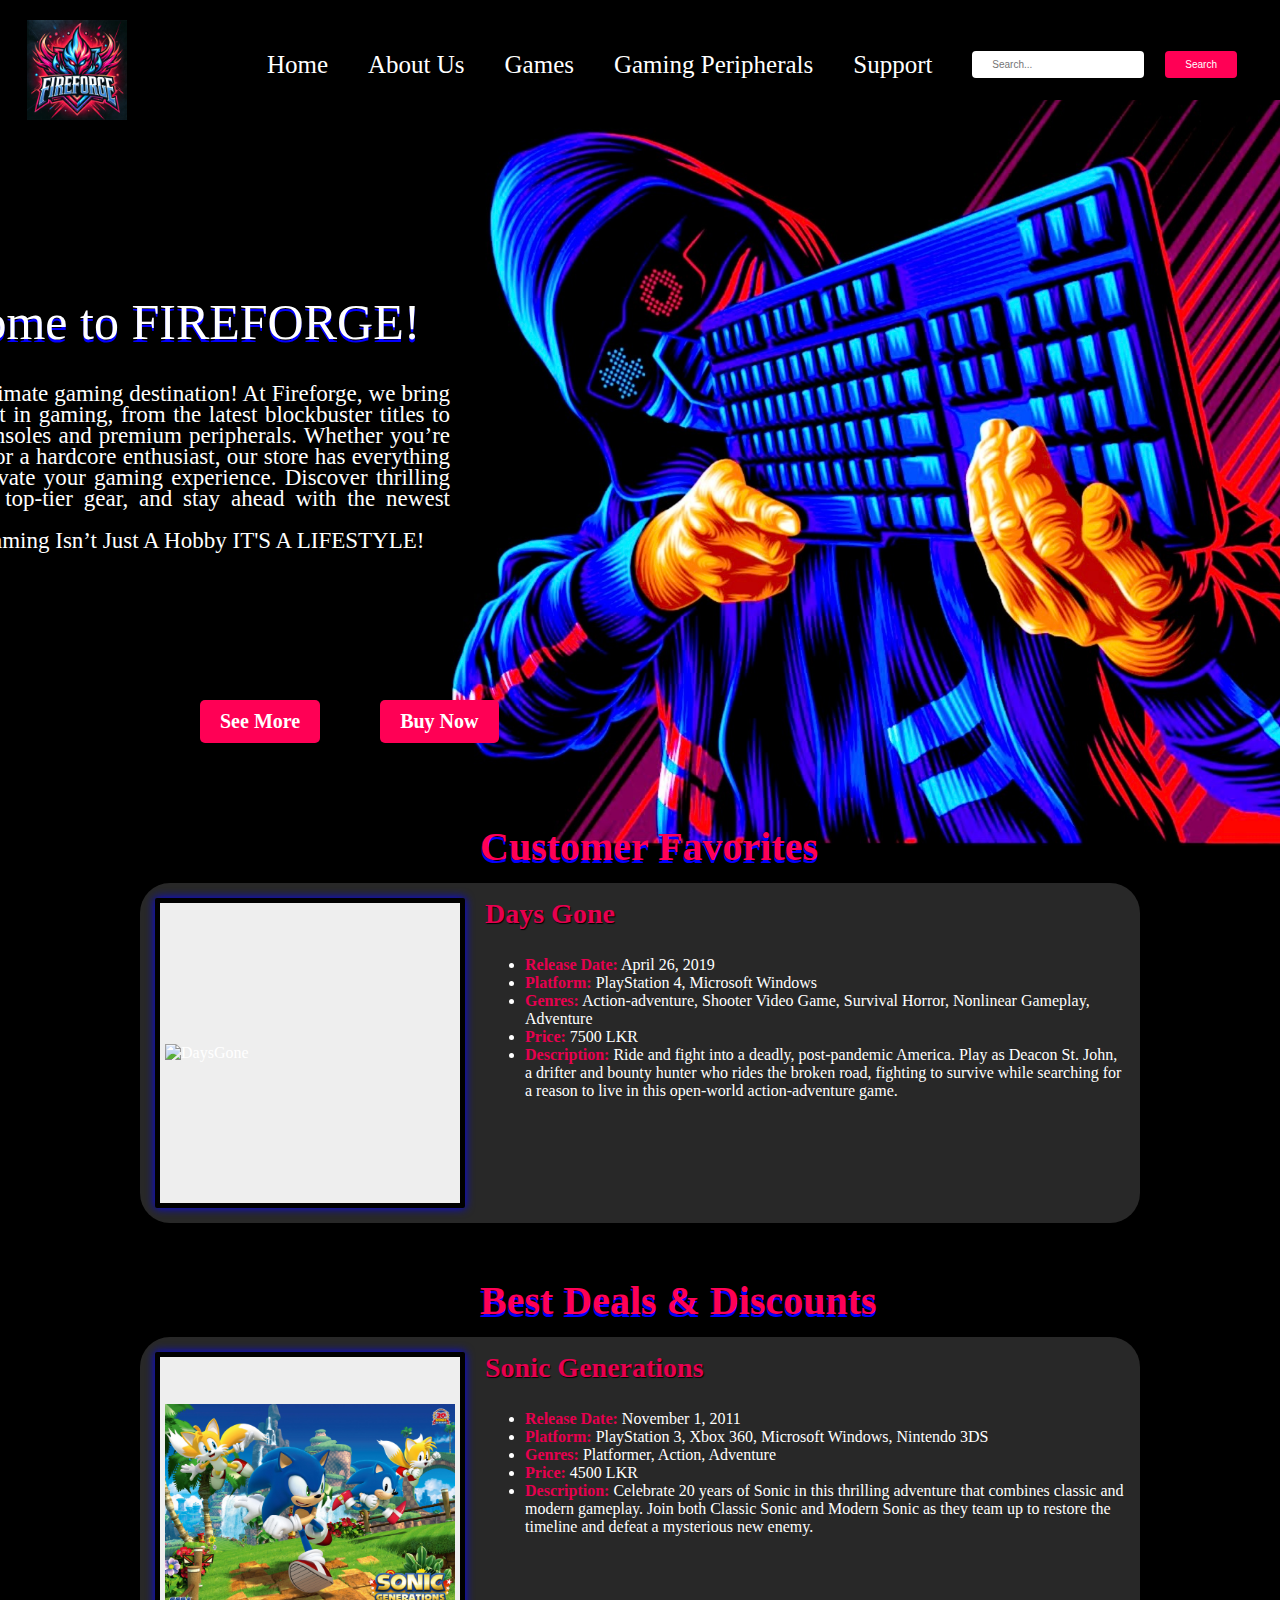
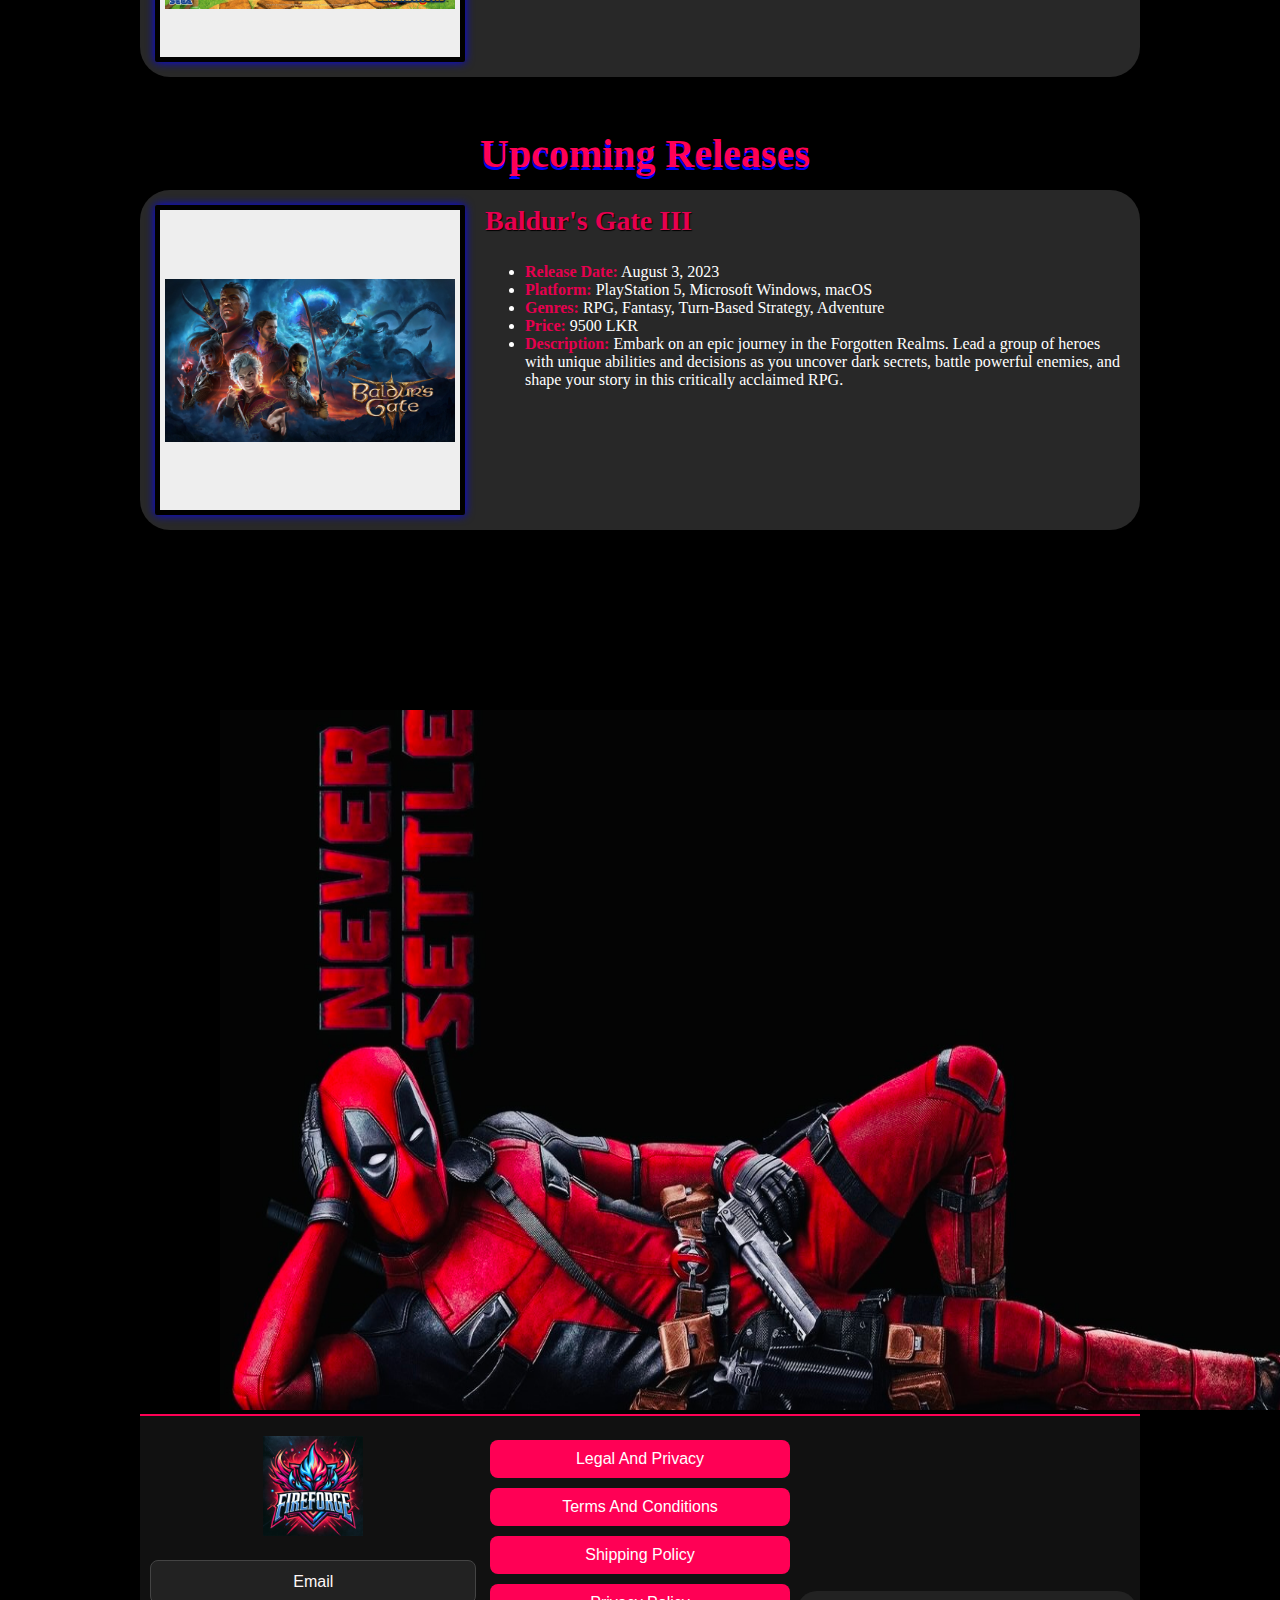
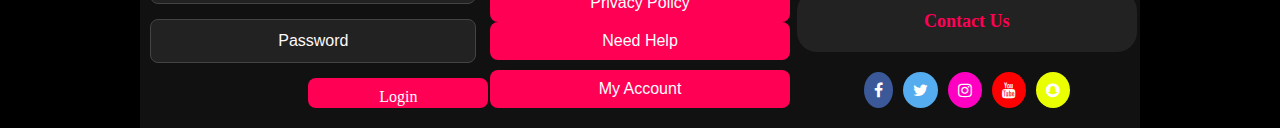
==== commit 3468ccdd: "PHOTOS.PUSH" ====
--- a/index.html
+++ b/index.html
@@ -21,7 +21,7 @@
     
         <!-- Logo -->
         <div class="mainlogo">
-            <img src="logo.png" alt="Logo">
+            <img src="photos/logo.png" alt="Logo">
         </div>
     
         <!-- Navigation Links -->
@@ -40,8 +40,8 @@
             <li><a href="support.html">Support</a></li>
         </ul>
     
-        <!-- Search Bar -->
-        <div class="search-bar">
+         <!-- Search Bar -->
+         <div class="search-bar">
             <input class="searchtext" placeholder="Search..." aria-label="Search" />
             <button class="searchbutton">Search</button>
         </div>
@@ -53,7 +53,7 @@
         <i class="fa fa-user"></i>
     </div>
 
-    <img class="img1" src="try2.jpeg" alt="Gaming image">
+    <img class="img1" src="photos/try2.jpeg" alt="Gaming image">
     <br>
     <br>
 
@@ -84,7 +84,7 @@
             <div class="game-container1">
                 <div class="game-card1">
                     <div class="image-box">
-                        <img src="games4.jpeg" alt="DaysGone" class="game-image">
+                        <img src="photos/games4.jpeg" alt="DaysGone" class="game-image">
                     </div>
                     <div class="details-box">
                         <h2>Days Gone</h2>
@@ -104,7 +104,7 @@
             <div class="game-container1">
                 <div class="game-card1">
                     <div class="image-box">
-                        <img src="games9.jpeg" alt="Sonic Generations" class="game-image">
+                        <img src="photos/games9.jpeg" alt="Sonic Generations" class="game-image">
                     </div>
                     <div class="details-box">
                         <h2>Sonic Generations</h2>
@@ -124,7 +124,7 @@
             <div class="game-container1">
                 <div class="game-card1">
                     <div class="image-box">
-                        <img src="games3.jpeg" alt="Baldur's Gate III" class="game-image">
+                        <img src="photos/games3.jpeg" alt="Baldur's Gate III" class="game-image">
                     </div>
                     <div class="details-box">
                         <h2>Baldur's Gate III</h2>
@@ -141,13 +141,13 @@
         </div>   
     </div>
     
-    <img class="deadpool" src="Image.jpg" alt="Deadpool Image">
+    <img class="deadpool" src="photos/Image.jpg" alt="Deadpool Image">
 
     <!-- Footer -->
     <footer class="footer">
         <div class="footer-section">
             <div class="logo">
-                <img src="logo.png" alt="logo">
+                <img src="photos/logo.png" alt="logo">
             </div>
             <div class="details">
                 <input type="text" placeholder="Email" aria-label="Enter your email">
--- a/styles.css
+++ b/styles.css
@@ -332,6 +332,7 @@
     margin: 5px; /* Minimal icon spacing */
   }
 }
+
 /* Game Container */
 .game-container {
   position: relative;
@@ -434,6 +435,53 @@
   }
 }
 
+/* Media Queries for Game Container */
+@media (max-width: 768px) {
+  .game-container {
+    top: -100px;
+    margin: 20px auto;
+  }
+
+  .game-card {
+    flex-direction: column;
+    padding: 10px;
+    gap: 10px;
+  }
+
+  .game-image {
+    width: 100%;
+    height: auto;
+  }
+
+  .details-box h2 {
+    font-size: 24px;
+  }
+
+  .details-box p {
+    font-size: 14px;
+  }
+}
+
+@media (max-width: 480px) {
+  .game-container {
+    top: -50px;
+    margin: 10px auto;
+  }
+
+  .game-card {
+    padding: 8px;
+    gap: 8px;
+  }
+
+  .details-box h2 {
+    font-size: 20px;
+  }
+
+  .details-box p {
+    font-size: 12px;
+  }
+}
+
 /* Game Container 1 */
 .game-container1 {
   position: relative;
@@ -464,15 +512,13 @@
   box-shadow: 0 8px 20px #00000099;
 }
 
-/* For mobile screens (max-width: 480px) */
-@media (max-width: 480px) {
-  .game-container,
+/* Media Queries for Game Container 1 */
+@media (max-width: 768px) {
   .game-container1 {
-    top: -100px;
+    top: -300px;
     margin: 20px auto;
   }
 
-  .game-card,
   .game-card1 {
     flex-direction: column;
     padding: 10px;
@@ -485,6 +531,26 @@
   }
 
   .details-box h2 {
+    font-size: 24px;
+  }
+
+  .details-box p {
+    font-size: 14px;
+  }
+}
+
+@media (max-width: 480px) {
+  .game-container1 {
+    top: -200px;
+    margin: 10px auto;
+  }
+
+  .game-card1 {
+    padding: 8px;
+    gap: 8px;
+  }
+
+  .details-box h2 {
     font-size: 20px;
   }
 
--- a/styles1.css
+++ b/styles1.css
@@ -1,186 +1,190 @@
-body {
-  max-width: 1000px;
-  margin: 0 auto;
-  font-family: 'Times New Roman', Times, serif;
+
+
+/* Navbar Styles */
+.navbar {
+  display: flex;
+  justify-content: space-between;
+  align-items: center;
   background-color: #000;
   color: #fff;
-}
-
-/* Base Navbar Styles */
-.navbar {
-display: flex;
-justify-content: space-between;
-align-items: center;
-background-color: #000000;
-color: white;
-position: fixed;
-top: 0;
-height: 60px;
-left: 0;
-width: 100%;
-z-index: 1000;
-flex-wrap: wrap; /* Allow wrapping for small screens */
-}
-
-/* Logo */
+  position: fixed;
+  top: 0;
+  left: 0;
+  width: 100%;
+  height: 60px;
+  z-index: 1000;
+  flex-wrap: wrap;
+}
+
 .mainlogo {
-display: flex;
-align-items: center;
-margin-left: -13px;
-margin-bottom: -11px;
+  display: flex;
+  align-items: center;
+  margin-left: -13px;
+  margin-bottom: -11px;
 }
 
 .mainlogo img {
-height: 90px;
-}
-
-/* Navigation Links */
+  height: 90px;
+}
+
 .nav-links {
-display: flex;
-list-style: none;
-gap: 20px;
-padding: 0;
-margin: 0;
+  display: flex;
+  list-style: none;
+  gap: 20px;
+  padding: 0;
+  margin: 0;
 }
 
 .nav-links li {
-position: relative;
+  position: relative;
 }
 
 .nav-links a,
 .nav-links label {
-text-decoration: none;
-color: white;
-padding: 10px;
-font-size: 25px;
-border-radius: 4px;
-transition: background-color 0.3s ease;
+  text-decoration: none;
+  color: #fff;
+  padding: 10px;
+  font-size: 25px;
+  border-radius: 4px;
+  transition: color 0.3s ease;
 }
 
 .nav-links a:hover,
 .nav-links label:hover {
-color: #ff0055;
-}
-
-/* Dropdown Menu */
+  color: #ff0055;
+}
+
 .dropdown {
-display: none;
-position: absolute;
-top: 100%;
-left: 0;
-background-color: #1a1a1a;
-padding: 10px 0;
-list-style: none;
-width: 200px;
-box-shadow: 0 4px 6px rgba(0, 0, 0, 0.2);
-z-index: 999;
+  display: none;
+  position: absolute;
+  top: 100%;
+  left: 0;
+  background-color: #1a1a1a;
+  padding: 10px 0;
+  list-style: none;
+  width: 200px;
+  box-shadow: 0 4px 6px rgba(0, 0, 0, 0.2);
+  z-index: 999;
 }
 
 .dropdown li {
-padding: 5px 15px;
+  padding: 5px 15px;
 }
 
 .dropdown a {
-text-decoration: none;
-color: white;
-font-size: 14px;
+  text-decoration: none;
+  color: #fff;
+  font-size: 14px;
 }
 
 .dropdown a:hover {
-color: #ff0055;
+  color: #ff0055;
 }
 
 .nav-links li:hover > .dropdown {
-display: block;
-}
-
-/* Search Bar */
+  display: block;
+}
+
 .search-container {
-position: absolute;
-top: 25px;
-left: 400px;
-display: flex;
-align-items: center;
-gap: 10px;
-}
-/* Hamburger Menu */
+  position: absolute;
+  top: 25px;
+  left: 400px;
+  display: flex;
+  align-items: center;
+  gap: 10px;
+}
+
+.searchtext {
+  position: relative;
+  left: -100px;
+  padding: 8px 20px;
+  color: #fff;
+  border: none;
+  border-radius: 4px;
+  font-size: 10px;
+  cursor: pointer;
+}
+
+.searchbutton {
+  position: relative;
+  left: -83px;
+  padding: 8px 20px;
+  background-color: #ff0055;
+  color: #fff;
+  border: none;
+  border-radius: 4px;
+  font-size: 10px;
+  cursor: pointer;
+}
+
 .menu-toggle {
-display: none;
-}
-.searchtext{
-position: relative;
-left: -100px;
-padding: 8px 20px;
-color: white;
-border: none;
-border-radius: 4px;
-font-size: 10px;
-cursor: pointer;
-}
-.searchbutton{
-position: relative;
-left: -83px;
-padding: 8px 20px;
-background-color: #ff0055;
-color: white;
-border: none;
-border-radius: 4px;
-font-size: 10px;
-cursor: pointer;
+  display: none;
 }
 
 .hamburger {
-display: none;
-flex-direction: column;
-justify-content: space-between;
-width: 25px;
-height: 20px;
-cursor: pointer;
-z-index: 1100;
-}
-
-.hamburger span {
-background-color: #ffffff;
-height: 3px;
-width: 100%;
-border-radius: 2px;
-transition: transform 0.3s ease, opacity 0.3s ease;
-}
-
-@media (max-width: 768px) {
-.hamburger {
-  display: flex;
-}
-
-.nav-links {
   display: none;
   flex-direction: column;
+  justify-content: space-between;
+  width: 25px;
+  height: 20px;
+  cursor: pointer;
+  z-index: 1100;
+}
+
+.hamburger span {
+  background-color: #fff;
+  height: 3px;
   width: 100%;
-  background-color: #1a1a1a;
-  position: absolute;
-  top: 60px;
-  left: 0;
-  z-index: 1000;
-}
-
-.nav-links.active {
-  display: flex;
-}
-
-.nav-links li {
-  width: 100%;
-  text-align: center;
-}
-
-.nav-links a,
-.nav-links label {
-  width: 100%;
-  padding: 15px;
-  font-size: 20px;
-}
-}
-
-
+  border-radius: 2px;
+  transition: transform 0.3s ease, opacity 0.3s ease;
+}
+
+/* Mobile Styles */
+@media (max-width: 768px) {
+  .hamburger {
+    display: flex;
+  }
+
+  .nav-links {
+    display: none;
+    flex-direction: column;
+    width: 100%;
+    background-color: #1a1a1a;
+    position: absolute;
+    top: 60px;
+    left: -00px;
+    z-index: 1000;
+  }
+
+  .menu-toggle:checked ~ .nav-links {
+    display: flex;
+  }
+
+  .nav-links li {
+    width: 100%;
+    text-align: center;
+  }
+
+  .nav-links a,
+  .nav-links label {
+    width: 100%;
+    padding: 15px;
+    font-size: 20px;
+  }
+
+  .search-container {
+    position: static;
+    margin-top: 10px;
+    left: 0;
+  }
+
+  .searchtext,
+  .searchbutton {
+    left: 0;
+  }
+}
+
+/* Main Content Styles */
 .main .main_content .main_text {
   width: 600px;
   text-align: justify;
@@ -190,59 +194,35 @@
   left: 1%;
 }
 
-
-/* Button Container */
 .button-container {
-  position: absolute; /* Allows precise positioning */
-  top: 700px; /* Distance from the top of the viewport */
-  left: 200px; /* Distance from the left of the viewport */
-  display: flex; /* Align buttons in a row */
-  gap: 60px; /* Spacing between buttons */
-}
-
-/* Primary Button */
-.btn-primary {
+  position: absolute;
+  top: 700px;
+  left: 200px;
+  display: flex;
+  gap: 60px;
+}
+
+.btn-primary,
+.btn-secondary {
   background-color: #ff0055;
-  color: white;
+  color: #fff;
   border: none;
   padding: 10px 20px;
   border-radius: 5px;
   font-size: 20px;
   cursor: pointer;
   font-weight: bold;
-  text-decoration: none; /* Removes underline for links */
-}
-
-.btn-primary:hover {
+  text-decoration: none;
+  transition: background-color 0.3s ease, color 0.3s ease, transform 0.3s ease;
+}
+
+.btn-primary:hover,
+.btn-secondary:hover {
   background-color: #e6004f;
   color: #0015fb;
   border: 2px solid #0400ff;
   transform: scale(1.1);
 }
-
-/* Secondary Button */
-.btn-secondary {
-  font-family: 'Times New Roman', Times, serif;
-  background-color: #ff0055;
-  color: white;
-  border: none;
-  padding: 10px 20px;
-  border-radius: 5px;
-  font-size: 20px;
-  cursor: pointer;
-  font-weight: bold;
-  text-decoration: none; /* Removes underline for links */
-}
-
-.btn-secondary:hover {
-  background-color: #ff0055;
-  color: #0400ff;
-  border: 2px solid #0400ff;
-  transform: scale(1.1);
-}
-
-
-/*Console.css*/
 
 /* Products Section */
 .products {
@@ -293,57 +273,117 @@
   margin: 10px 0;
 }
 
-
-.btn{
-position: relative;
-top: -10px;
-left: -0px;
-padding: 8px 20px;
-background-color: #ff0055;
-color: white;
-border: none;
-border-radius: 4px;
-font-size: 15px;
-cursor: pointer;
-
-}
-
-.btn:hover{
-background-color: #ff0055;
-color: #0400ff;
-border: 2px solid #0400ff;
-transform: scale(1.1);
-}
-
-/* Table Section */
+/* Table Styles */
 table {
-align-items: center;
-width: 100%; /* Full width */
-border-collapse: collapse; /* Remove space between cells */
-margin-top: 20px;
+  width: 100%;
+  border-collapse: collapse;
+  margin-top: 20px;
 }
 
 th, td {
-border: 1px solid #ffffff; /* White border for cells */
-padding: 10px; /* Add some padding */
-text-align: center; /* Center-align text */
-color: #fff7f7; /* White text */
+  border: 1px solid #fff;
+  padding: 10px;
+  text-align: center;
+  color: #fff;
 }
 
 th {
-background-color: #ff0055; /* Highlight header with red color */
-font-size: 1.2rem; /* Slightly larger font */
+  background-color: #ff0055;
+  font-size: 1.2rem;
 }
 
 td {
-background-color: #1a1a1a; /* Dark background for cells */
-font-size: 1rem; /* Normal text size */
-}
-
-/* Table Footer (If needed) */
+  background-color: #1a1a1a;
+  font-size: 1rem;
+}
+
 tfoot td {
-font-weight: bold;
-background-color: #333333;
+  font-weight: bold;
+  background-color: #333;
+}
+
+/* Responsive Adjustments */
+@media (max-width: 768px) {
+  .main .main_content .main_text {
+    width: 90%;
+    top: 150px;
+    left: 5%;
+    font-size: 16px;
+  }
+
+  .button-container {
+    top: 500px;
+    left: 50%;
+    transform: translateX(-50%);
+    flex-direction: column;
+    gap: 20px;
+  }
+
+  .products h1 {
+    font-size: 40px;
+  }
+
+  .products .box {
+    grid-template-columns: repeat(auto-fit, minmax(150px, 1fr));
+  }
+
+  table {
+    font-size: 14px;
+  }
+
+  th, td {
+    padding: 8px;
+  }
+}
+
+@media (max-width: 480px) {
+  .main .main_content .main_text {
+    width: 100%;
+    top: 100px;
+    left: 0;
+    font-size: 14px;
+  }
+
+  .button-container {
+    top: 400px;
+    gap: 10px;
+  }
+
+  .btn-primary,
+  .btn-secondary {
+    font-size: 16px;
+    padding: 8px 16px;
+  }
+
+  .products h1 {
+    font-size: 30px;
+  }
+
+  .products .box {
+    grid-template-columns: repeat(auto-fit, minmax(120px, 1fr));
+  }
+
+  .products .card img {
+    width: 80px;
+  }
+
+  .products .card h2 {
+    font-size: 18px;
+  }
+
+  .products .card p {
+    font-size: 14px;
+  }
+
+  table {
+    font-size: 12px;
+    left: 50px;
+    top: -400px;
+  }
+
+  th, td {
+    padding: 1px;
+  }
 }
 
 /*Aboutus*/
@@ -397,7 +437,7 @@
   width: 50px;
   height: 50px;
   background-color: #333333;
-  margin: 10 auto 100px auto;
+  margin: 10px auto;
   border-radius: 50%;
 }
 
@@ -473,7 +513,8 @@
   margin-bottom: 100px;
 }
 
-.tablefooter{
+/* Table Footer Styles */
+.tablefooter {
   position: relative;
   top: 50px;
   left: 100px;
@@ -481,73 +522,154 @@
   color: #ff0055;
 }
 
+/* Media Queries for Responsiveness */
+
+@media (max-width: 768px) {
+  .tablefooter {
+    top: -90px; /* Adjust top position for smaller tablets */
+    left: 20px; /* Adjust left position */
+    font-size: 16px; /* Smaller font size */
+  }
+}
+
+@media (max-width: 480px) {
+  .tablefooter {
+    top: 90px; /* Adjust top position for mobile */
+    left: 10px; /* Adjust left position */
+    font-size: 14px; /* Smaller font size for mobile */
+  }
+}
+
 /* Customer Reviews Section */
 
 .reviews {
-padding: 20px;
-background-color: #000000;
-font-family: 'Times New Roman', Times, serif;
-}
-
-.reviews h2 {
-text-align: center;
-margin-bottom: 90px;
-font-size: 34px;
-text-shadow: 2px 2px 5px #0015fb;
-color: #ff0055;
-font-family: 'Times New Roman', Times, serif;
-letter-spacing: 2px;
-text-transform: uppercase;
-}
-
-.review-list {
-display: flex;
-gap: 20px;
-justify-content: center;
-}
-
-.review {
-background-color: #000000;
-border: 1px solid #0015fb;
-border-radius: 8px;
-padding: 30px;
-text-align: center;
-width: 450px;
-box-shadow: 0 2px 4px #0000001a;
-margin-bottom: 100px;
-}
-
-/* Image Styles */
-.review .image {
-width: 80px;
-height: 80px;
-margin: 0 auto 10px;
-overflow: hidden;
-border-radius: 50%;
-border: 2px solid #000000;
-}
-
-.review .image img {
-width: 100%;
-height: 100%;
-object-fit: cover;
-}
-
-/* Text Styles */
-.review p {
-font-family: 'Times New Roman', Times, serif;
-font-size: 16px;
-color: #ffffff;
-margin: 10px 0;
-}
-
-/* Stars Styles */
-.review .stars {
-color: #f4c150; /* Gold color for stars */
-font-size: 16px;
-}
-
-
+  padding: 20px;
+  background-color: #000000;
+  font-family: 'Times New Roman', Times, serif;
+  }
+  
+  .reviews h2 {
+  text-align: center;
+  margin-bottom: 90px;
+  font-size: 34px;
+  text-shadow: 2px 2px 5px #0015fb;
+  color: #ff0055;
+  font-family: 'Times New Roman', Times, serif;
+  letter-spacing: 2px;
+  text-transform: uppercase;
+  }
+  
+  .review-list {
+  display: flex;
+  gap: 20px;
+  justify-content: center;
+  }
+  
+  .review {
+  background-color: #000000;
+  border: 1px solid #0015fb;
+  border-radius: 8px;
+  padding: 30px;
+  text-align: center;
+  width: 450px;
+  box-shadow: 0 2px 4px #0000001a;
+  margin-bottom: 100px;
+  }
+  
+  /* Image Styles */
+  .review .image {
+  width: 80px;
+  height: 80px;
+  margin: 0 auto 10px;
+  overflow: hidden;
+  border-radius: 50%;
+  border: 2px solid #000000;
+  }
+  
+  .review .image img {
+  width: 100%;
+  height: 100%;
+  object-fit: cover;
+  }
+  
+  /* Text Styles */
+  .review p {
+  font-family: 'Times New Roman', Times, serif;
+  font-size: 16px;
+  color: #ffffff;
+  margin: 10px 0;
+  }
+  
+  /* Stars Styles */
+  .review .stars {
+  color: #f4c150; /* Gold color for stars */
+  font-size: 16px;
+  }
+  
+/* Media Queries for Responsiveness */
+@media (max-width: 1024px) {
+  .review {
+    width: 350px; /* Slightly smaller for tablets */
+    margin-bottom: 80px;
+  }
+
+  .reviews h2 {
+    font-size: 30px;
+    margin-bottom: 70px;
+  }
+}
+
+@media (max-width: 768px) {
+  .review {
+    width: 100%; /* Full width for smaller tablets */
+    padding: 20px;
+    margin-bottom: 60px;
+  }
+
+  .reviews h2 {
+    font-size: 28px;
+    margin-bottom: 50px;
+  }
+
+  .review .image {
+    width: 70px;
+    height: 70px;
+  }
+
+  .review p {
+    font-size: 15px;
+  }
+
+  .review .stars {
+    font-size: 15px;
+  }
+}
+
+@media (max-width: 480px) {
+  .review {
+    width: 100%; /* Full width for mobile */
+    padding: 15px;
+    margin-bottom: 40px;
+  }
+
+  .reviews h2 {
+    font-size: 24px;
+    margin-bottom: 40px;
+  }
+
+  .review .image {
+    width: 60px;
+    height: 60px;
+  }
+
+  .review p {
+    font-size: 14px;
+  }
+
+  .review .stars {
+    font-size: 14px;
+  }
+}
 
 
 .hover1 {
@@ -848,7 +970,7 @@
   width: 300px;
   height: 300px;
   border: 5px solid #000000;
-  box-shadow: 0400ff;
+  box-shadow: 0 0 10px #0400ff;
   border-radius: 2px;
   overflow: hidden;
   display: flex;
@@ -909,7 +1031,7 @@
 .faq-content {
 position: relative;
 top: 100px;
-background: url('pic1.jpg') no-repeat center center/cover;
+background: url('photos/pic1.jpg') no-repeat center center/cover;
 display: flex;
 justify-content: space-between;
 gap: 20px;
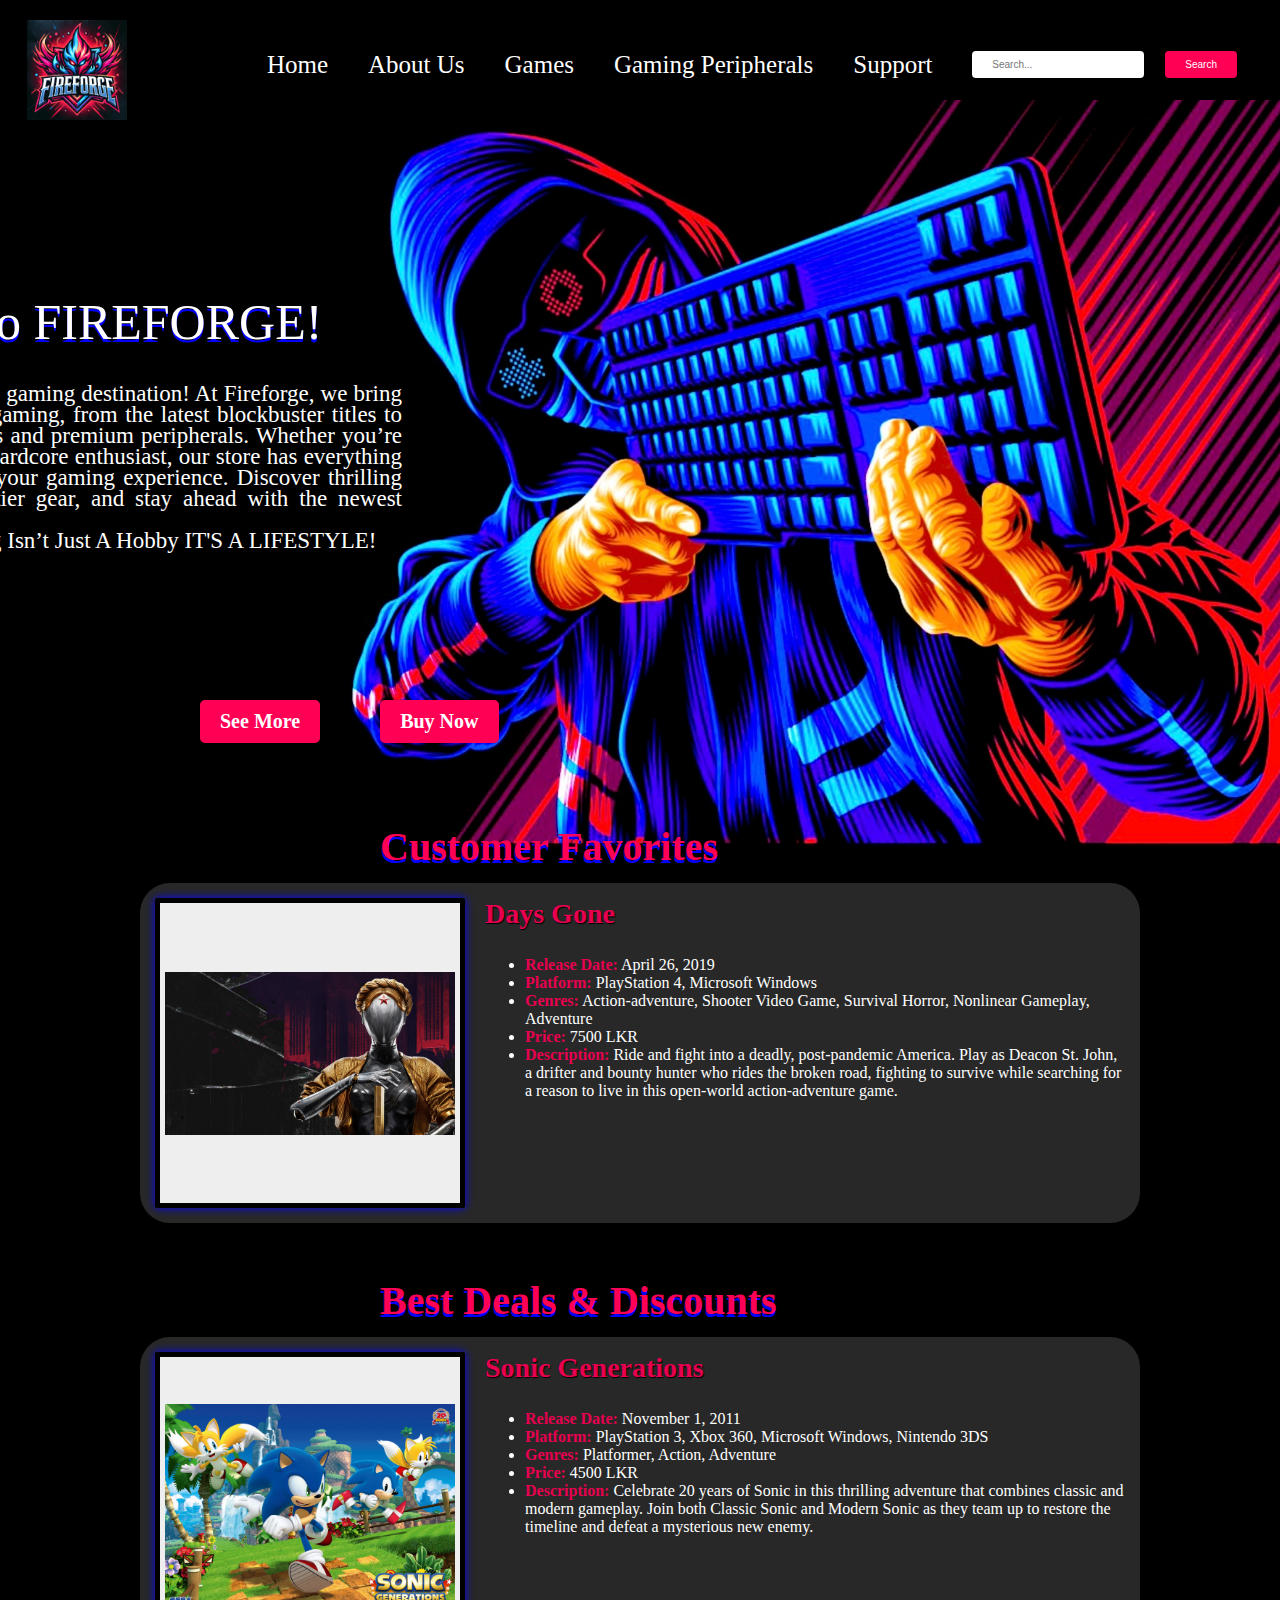
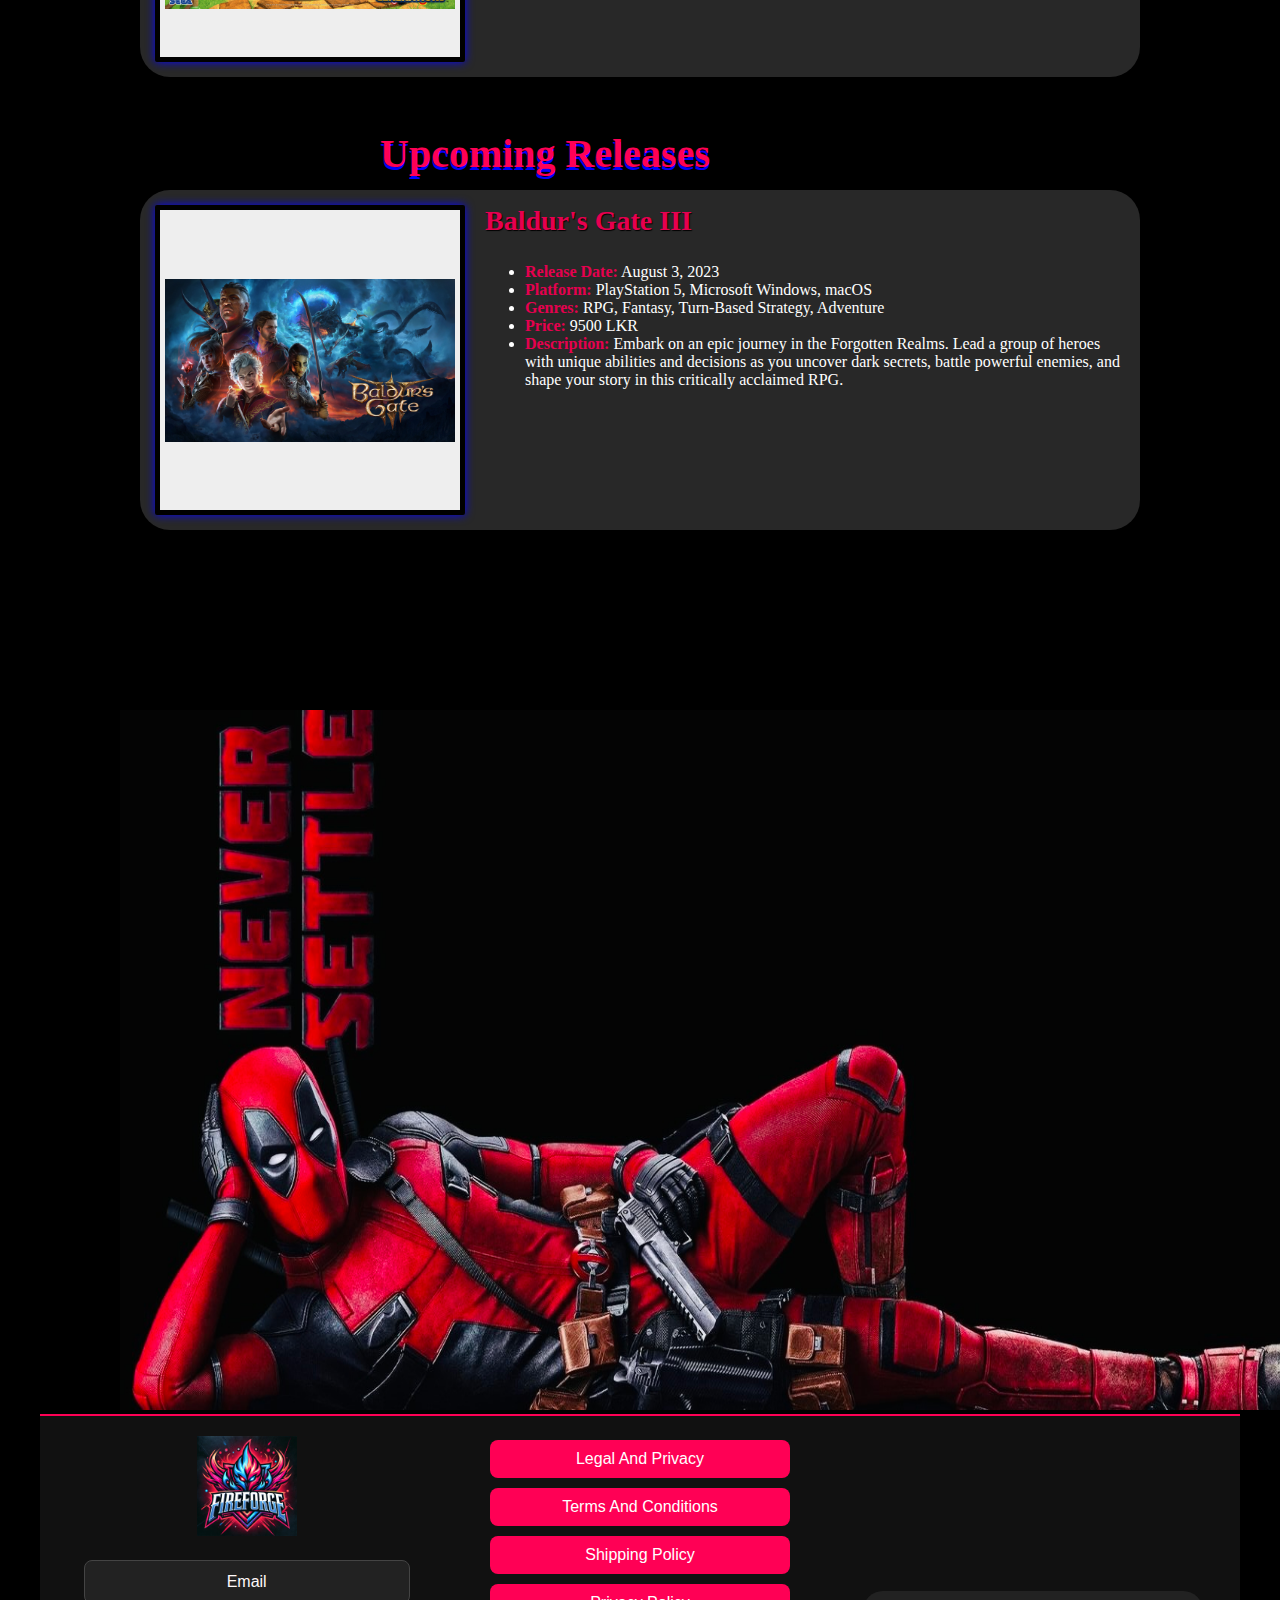
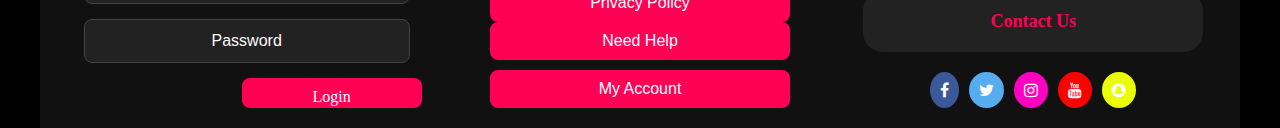
==== commit 14e12b13: "FINAL.ADD" ====
--- a/index.html
+++ b/index.html
@@ -5,7 +5,7 @@
     <meta name="viewport" content="width=device-width, initial-scale=1.0">
     <link rel="stylesheet" href="styles.css">
     <link rel="stylesheet" href="styles1.css">
-    <link rel="icon" href="logo.png">
+    <link rel="icon" href="photos/logo.png">
     <link rel="stylesheet" href="https://cdnjs.cloudflare.com/ajax/libs/font-awesome/4.7.0/css/font-awesome.min.css">
     <title>Gaming Page</title>
 </head>
@@ -84,7 +84,7 @@
             <div class="game-container1">
                 <div class="game-card1">
                     <div class="image-box">
-                        <img src="photos/games4.jpeg" alt="DaysGone" class="game-image">
+                        <img src="photos/games 4.jpeg" alt="DaysGone" class="game-image">
                     </div>
                     <div class="details-box">
                         <h2>Days Gone</h2>
--- a/styles.css
+++ b/styles.css
@@ -3,7 +3,7 @@
   margin: 0 auto;
   font-family: 'Times New Roman', Times, serif;
   background-color: #000;
-  color: #fff;
+  color: #000000;
 }
 
 /* Image Section */
@@ -38,7 +38,7 @@
   line-height: 21px;
   position: relative;
   top: 200px;
-  left: 5%;
+  left: -100px;
 }
 
 .main .main_content .main_text .web_name {
@@ -54,7 +54,7 @@
 .main .main_content .main_text .mainphara {
   position: relative;
   top: -1000px;
-  right: 300px;
+  right: 250px;
   font-size: 23px;
   font-family: 'Times New Roman', Times, serif;
 }
--- a/styles1.css
+++ b/styles1.css
@@ -224,170 +224,39 @@
   transform: scale(1.1);
 }
 
-/* Products Section */
-.products {
-  width: 100%;
-  padding: 25px 0;
-}
-
-.products h1 {
-  text-align: center;
-  font-size: 60px;
-  text-transform: uppercase;
-  background: linear-gradient(to right, #000, #ff0055);
-  -webkit-text-fill-color: transparent;
-}
-
-.products .box {
-  display: grid;
-  grid-template-columns: repeat(auto-fit, minmax(200px, 1fr));
-  gap: 20px;
-  padding: 20px;
-}
-
-.products .card {
-  text-align: center;
-  padding: 10px;
-  border-radius: 5px;
-  background: #222;
-  box-shadow: 0 0 10px #ff0055;
-}
-
-.products .card img {
-  width: 100px;
-  margin: 15px 0;
-  transition: transform 0.3s;
-}
-
-.products .card:hover img {
+/* General Styles */
+body {
+  max-width: 1200px;
+  margin: 0 auto;
+  font-family: 'Times New Roman', Times, serif;
+  background-color: #000;
+  color: #fff;
+  padding: 0 20px;
+}
+
+
+
+.btn {
+  position: relative;
+  top: -10px;
+  left: -0px;
+  padding: 8px 20px;
+  background-color: #ff0055;
+  color: white;
+  border: none;
+  border-radius: 4px;
+  font-size: 15px;
+  cursor: pointer;
+}
+
+.btn:hover {
+  background-color: #ff0055;
+  color: #0400ff;
+  border: 2px solid #0400ff;
   transform: scale(1.1);
 }
 
-.products .card h2 {
-  font-size: 24px;
-  margin: 10px 0;
-}
-
-.products .card p {
-  color: #fff;
-  margin: 10px 0;
-}
-
-/* Table Styles */
-table {
-  width: 100%;
-  border-collapse: collapse;
-  margin-top: 20px;
-}
-
-th, td {
-  border: 1px solid #fff;
-  padding: 10px;
-  text-align: center;
-  color: #fff;
-}
-
-th {
-  background-color: #ff0055;
-  font-size: 1.2rem;
-}
-
-td {
-  background-color: #1a1a1a;
-  font-size: 1rem;
-}
-
-tfoot td {
-  font-weight: bold;
-  background-color: #333;
-}
-
-/* Responsive Adjustments */
-@media (max-width: 768px) {
-  .main .main_content .main_text {
-    width: 90%;
-    top: 150px;
-    left: 5%;
-    font-size: 16px;
-  }
-
-  .button-container {
-    top: 500px;
-    left: 50%;
-    transform: translateX(-50%);
-    flex-direction: column;
-    gap: 20px;
-  }
-
-  .products h1 {
-    font-size: 40px;
-  }
-
-  .products .box {
-    grid-template-columns: repeat(auto-fit, minmax(150px, 1fr));
-  }
-
-  table {
-    font-size: 14px;
-  }
-
-  th, td {
-    padding: 8px;
-  }
-}
-
-@media (max-width: 480px) {
-  .main .main_content .main_text {
-    width: 100%;
-    top: 100px;
-    left: 0;
-    font-size: 14px;
-  }
-
-  .button-container {
-    top: 400px;
-    gap: 10px;
-  }
-
-  .btn-primary,
-  .btn-secondary {
-    font-size: 16px;
-    padding: 8px 16px;
-  }
-
-  .products h1 {
-    font-size: 30px;
-  }
-
-  .products .box {
-    grid-template-columns: repeat(auto-fit, minmax(120px, 1fr));
-  }
-
-  .products .card img {
-    width: 80px;
-  }
-
-  .products .card h2 {
-    font-size: 18px;
-  }
-
-  .products .card p {
-    font-size: 14px;
-  }
-
-  table {
-    font-size: 12px;
-    left: 50px;
-    top: -400px;
-  }
-
-  th, td {
-    padding: 1px;
-  }
-}
-
-/*Aboutus*/
-
+/* About Us Section */
 .top-section {
   display: flex;
   gap: 20px;
@@ -441,6 +310,13 @@
   border-radius: 50%;
 }
 
+
+
+/* Table Footer (If needed) */
+tfoot td {
+font-weight: bold;
+background-color: #333333;
+}
 /* Locations Section */
 
 .locations h2 {
@@ -1343,11 +1219,11 @@
     left: 10px;
 }
 
-.products .box {
-    grid-template-columns: repeat(auto-fit, minmax(150px, 1fr)); /* More flexible grid */
-}
 
 .branch-details table {
+  position: relative;
+  left: 50px;
+  top: -400px;
     width: 50%; /* Full width */
     font-size: 14px; /* Reduce font size */
 }
@@ -1408,14 +1284,6 @@
     gap: 10px;
 }
 
-.products h1 {
-    font-size: 30px;
-}
-
-.products .card h2 {
-    font-size: 18px;
-}
-
 .locations h2 {
     position: relative;
     top: -300px;
@@ -1482,12 +1350,8 @@
     height: 100px; /* Larger logo */
 }
 
-.products h1 {
+.h1 {
     font-size: 80px; /* Larger font */
-}
-
-.products .card h2 {
-    font-size: 28px;
 }
 
 .branch-details table {
@@ -1513,34 +1377,241 @@
 }
 
 
+/* Products Section */
+.products {
+  width: 100%;
+  padding: 25px 0;
+}
+
+.products h1 {
+  text-align: center;
+  font-size: 60px;
+  text-transform: uppercase;
+  background: linear-gradient(to right, #000, #ff0055);
+  -webkit-text-fill-color: transparent;
+}
+
+.products .box {
+  display: grid;
+  grid-template-columns: repeat(4, 1fr); /* 4 columns in one row */
+  gap: 20px;
+  padding: 20px;
+}
+
+.products .card {
+  text-align: center;
+  padding: 10px;
+  border-radius: 5px;
+  background: #222;
+  box-shadow: 0 0 10px #ff0055;
+}
+
+.products .card img {
+  width: 100px;
+  margin: 15px 0;
+  transition: transform 0.3s;
+}
+
+.products .card:hover img {
+  transform: scale(1.1);
+}
+
+.products .card h2 {
+  font-size: 24px;
+  margin: 10px 0;
+}
+
+.products .card p {
+  color: #fff;
+  margin: 10px 0;
+}
+
+.btn {
+  position: relative;
+  top: -10px;
+  left: -0px;
+  padding: 8px 20px;
+  background-color: #ff0055;
+  color: white;
+  border: none;
+  border-radius: 4px;
+  font-size: 15px;
+  cursor: pointer;
+}
+
+.btn:hover {
+  background-color: #ff0055;
+  color: #0400ff;
+  border: 2px solid #0400ff;
+  transform: scale(1.1);
+}
+
+/* Table Section */
+table {
+  align-items: center;
+  width: 100%; /* Full width */
+  border-collapse: collapse; /* Remove space between cells */
+  margin-top: 20px;
+}
+
+th, td {
+  border: 1px solid #ffffff; /* White border for cells */
+  padding: 10px; /* Add some padding */
+  text-align: center; /* Center-align text */
+  color: #fff7f7; /* White text */
+}
+
+th {
+  background-color: #ff0055; /* Highlight header with red color */
+  font-size: 1.2rem; /* Slightly larger font */
+}
+
+td {
+  background-color: #1a1a1a; /* Dark background for cells */
+  font-size: 1rem; /* Normal text size */
+}
+/* Products Section */
+.products {
+  width: 100%;
+  padding: 25px 0;
+}
+
+.products h1 {
+  text-align: center;
+  font-size: 60px;
+  text-transform: uppercase;
+  background: linear-gradient(to right, #000, #ff0055);
+  -webkit-text-fill-color: transparent;
+}
+
+.products .box {
+  display: grid;
+  grid-template-columns: repeat(4, 1fr); /* 4 columns in one row */
+  gap: 20px;
+  padding: 20px;
+}
+
+.products .card {
+  text-align: center;
+  padding: 10px;
+  border-radius: 5px;
+  background: #222;
+  box-shadow: 0 0 10px #ff0055;
+}
+
+.products .card img {
+  width: 100px;
+  margin: 15px 0;
+  transition: transform 0.3s;
+}
+
+.products .card:hover img {
+  transform: scale(1.1);
+}
+
+.products .card h2 {
+  font-size: 24px;
+  margin: 10px 0;
+}
+
+.products .card p {
+  color: #fff;
+  margin: 10px 0;
+}
+
+.btn {
+  position: relative;
+  top: -10px;
+  left: -0px;
+  padding: 8px 20px;
+  background-color: #ff0055;
+  color: white;
+  border: none;
+  border-radius: 4px;
+  font-size: 15px;
+  cursor: pointer;
+}
+
+.btn:hover {
+  background-color: #ff0055;
+  color: #0400ff;
+  border: 2px solid #0400ff;
+  transform: scale(1.1);
+}
+
+/* Table Section */
+table {
+  align-items: center;
+  width: 100%; /* Full width */
+  border-collapse: collapse; /* Remove space between cells */
+  margin-top: 20px;
+}
+
+th, td {
+  border: 1px solid #ffffff; /* White border for cells */
+  padding: 10px; /* Add some padding */
+  text-align: center; /* Center-align text */
+  color: #fff7f7; /* White text */
+}
+
+th {
+  background-color: #ff0055; /* Highlight header with red color */
+  font-size: 1.2rem; /* Slightly larger font */
+}
+
+td {
+  background-color: #1a1a1a; /* Dark background for cells */
+  font-size: 1rem; /* Normal text size */
+}
+
+/* Media Queries for Responsiveness */
+@media (max-width: 1024px) {
+  .products .box {
+    grid-template-columns: repeat(3, 1fr); /* 3 columns for tablets */
+  }
+}
+
+@media (max-width: 768px) {
+  .products h1 {
+    font-size: 40px; /* Smaller font size for smaller tablets */
+  }
+
+  .products .box {
+    grid-template-columns: repeat(2, 1fr); /* 2 columns for smaller tablets */
+  }
+
+  .products .card img {
+    width: 80px; /* Resize images for smaller tablets */
+  }
+
+  .products .card h2 {
+    font-size: 20px; /* Smaller font size for card titles */
+  }
+
+  .products .card p {
+    font-size: 14px; /* Smaller font size for card descriptions */
+  }
+}
+
 @media (max-width: 480px) {
-.btn:hover {
-    background-color: #ff0055;
-    color: #0400ff;
-    border: 2px solid #0400ff;
-    transform: scale(1.05); /* Slightly reduce scale */
-}
-
-table {
-    width: 100%; /* Full width */
-    margin-top: 10px; /* Adjust margin */
-}
-
-th, td {
-    font-size: 0.8rem; /* Smaller font size */
-    padding: 5px; /* Reduce padding */
-}
-
-th {
-    font-size: 1rem; /* Adjust header font size */
-}
-
-td {
-    font-size: 0.8rem; /* Adjust cell font size */
-}
-
-tfoot td {
-    font-size: 0.8rem; /* Adjust footer font size */
-    padding: 5px; /* Reduce padding */
-}
+  .products h1 {
+    font-size: 30px; /* Smaller font size for mobile */
+  }
+
+  .products .box {
+    grid-template-columns: repeat(2, 1fr); /* 2 columns for mobile */
+    gap: 10px; /* Reduce gap between products for better spacing */
+  }
+
+  .products .card img {
+    width: 60px; /* Resize images for mobile */
+  }
+
+  .products .card h2 {
+    font-size: 18px; /* Smaller font size for card titles */
+  }
+
+  .products .card p {
+    font-size: 12px; /* Smaller font size for card descriptions */
+  }
 }